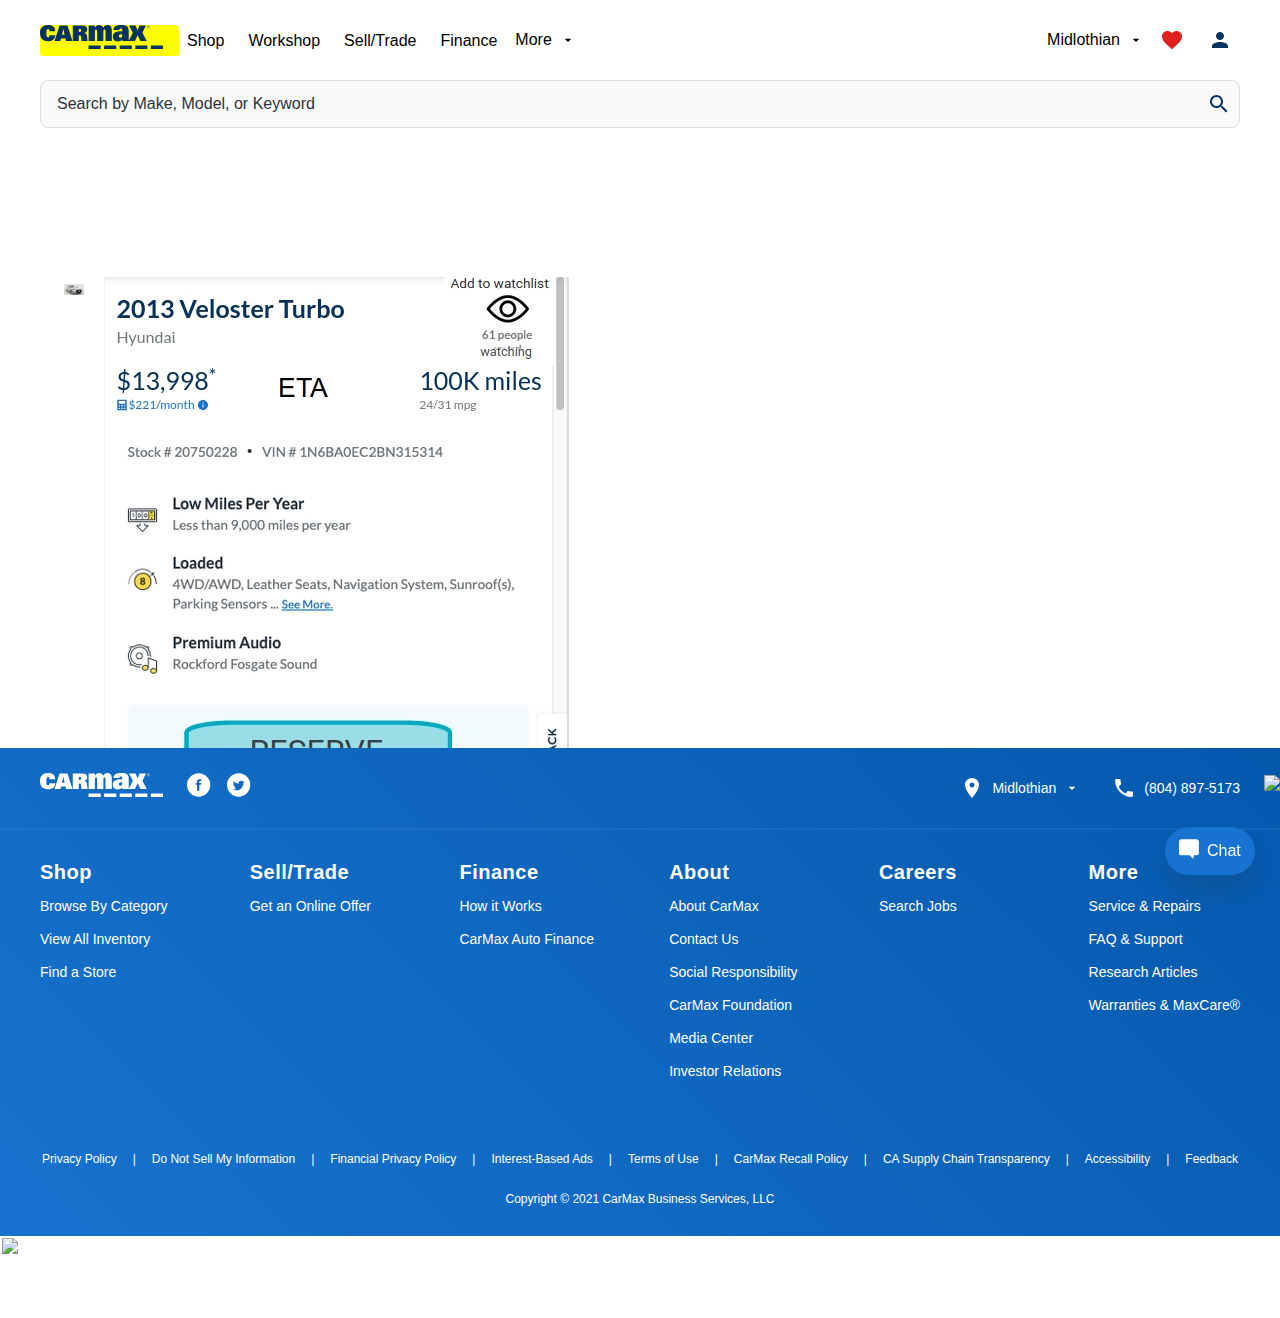
==== html/car.html @ 28912535 "Add car pages and imgs." ====
<!DOCTYPE html>
<html lang="en">

<head class="at-element-marker">
  <meta charset="utf-8">
  <meta name="viewport" content="width=device-width, initial-scale=1.0">
  <meta http-equiv="X-UA-Compatible" content="IE=edge">
  <meta name="google-play-app" content="app-id=com.carmax.carmax">
  <meta name="apple-itunes-app" content="app-id=571044395 app-argument=/">


  <title>CarMax - Workshop</title>
  <meta name="description"
    content="Search new and used cars, research vehicle models, and compare cars, all online at carmax.com.">
  <meta name="google-site-verification" content="_QGNrQFaQ3q_taHqlV4E8SDRvfhsq-tB8ofn56lBS_A">
  <link rel="canonical" href="https://www.carmax.com">
  <link rel="preload" href="/home/images/home/hero/lycg-mobile.jpg" as="image" media="(max-width: 474px)">
  <link rel="preload" href="/home/images/home/hero/lycg-tablet.jpg" as="image"
    media="(min-width: 474.1px) and (max-width: 1104px)">
  <link rel="preload" href="/home/images/home/hero/lycg-xl.jpg" as="image" media="(min-width: 1104.1px)">
  <link rel="preload" href="/home/images/home/rtb/rtb-2-mobile.jpg" as="image" media="(max-width: 495px)">
  <link rel="preload" href="/home/images/home/rtb/rtb-2-tablet.jpg" as="image"
    media="(min-width: 495.1px) and (max-width: 900px)">
  <link rel="preload" href="/home/images/home/rtb/rtb-2-desktop.jpg" as="image" media="(min-width: 900.1px)">
  <link rel="preload" href="style/main.css" as="style">
  <link rel="preload" as="style" href="/home/dist/common.bb1e30f4d6ce44e55ad2.css">
  <link rel="preload" as="style" href="/home/dist/home.8b2b335fd57dfdce84d2.css">
  <link rel="preload" href="/shared/header-footer/full/js/main.js" as="script">
  <link rel="preload" as="script" href="/home/dist/common.e50920a773b2d83b164c.bundle.js">
  <link rel="preload" as="script" href="/home/dist/home.133ce5a9adf8138e5bb9.bundle.js">
  <link rel="preload" as="script" href="/home/dist/vendor.aee123c541f1c5062df4.bundle.js">

  <link rel="icon" type="image/x-icon" href="/home/images/favicon.ico">
  <link href="https://www.carmax.com/shared/fonts/lato-v16-latin-regular.woff2" type="font/woff2" rel="preload"
    as="font" crossorigin="">
  <link href="https://www.carmax.com/shared/fonts/CarMaxSharpSansDisp-Bold.woff2" type="font/woff2" rel="preload"
    as="font" crossorigin="">
  <link href="https://www.carmax.com/shared/fonts/lato-v16-latin-700.woff2" type="font/woff2" rel="preload" as="font"
    crossorigin="">
  <link rel="apple-touch-icon" href="/home/images/carmax-mobile-bookmark-icon-180x180.png">
  <link rel="stylesheet" href="../style/common.bb1e30f4d6ce44e55ad2.css">

  <link rel="stylesheet" href="../style/home.8b2b335fd57dfdce84d2.css">
  <link rel="stylesheet" href="../styles/searchApp.9bafeda80911a5c0542e.css">



  <script type="text/javascript" async="" src="https://www.googleadservices.com/pagead/conversion_async.js"></script>
  <script type="text/javascript" async="" src="https://www.googleadservices.com/pagead/conversion_async.js"></script>
  <script type="text/javascript" async="" src="https://www.googleadservices.com/pagead/conversion_async.js"></script>
  <script type="text/javascript" async="" src="https://www.googleadservices.com/pagead/conversion_async.js"></script>
  <script type="text/javascript" async="" src="https://www.googleadservices.com/pagead/conversion_async.js"></script>
  <script type="text/javascript" async="" src="https://www.googleadservices.com/pagead/conversion_async.js"></script>
  <script type="text/javascript" async=""
    src="https://www.googletagmanager.com/gtag/js?id=AW-10777432239&amp;l=dataLayer&amp;cx=c"></script>
  <script type="text/javascript" async=""
    src="https://www.googletagmanager.com/gtag/js?id=AW-586870437&amp;l=dataLayer&amp;cx=c"></script>
  <script type="text/javascript" async=""
    src="https://www.googletagmanager.com/gtag/js?id=AW-708462047&amp;l=dataLayer&amp;cx=c"></script>
  <script type="text/javascript" async=""
    src="https://www.googletagmanager.com/gtag/js?id=AW-1060501044&amp;l=dataLayer&amp;cx=c"></script>
  <script type="text/javascript" async=""
    src="https://www.googletagmanager.com/gtag/js?id=AW-768545124&amp;l=dataLayer&amp;cx=c"></script>
  <script type="text/javascript" async=""
    src="https://www.googletagmanager.com/gtag/js?id=AW-769504883&amp;l=dataLayer&amp;cx=c"></script>
  <script type="text/javascript" async=""
    src="https://www.googletagmanager.com/gtag/js?id=DC-8789640&amp;l=dataLayer&amp;cx=c"></script>
  <script src="//bat.bing.com/bat.js" async=""></script>
  <script src="//bat.bing.com/bat.js" async=""></script>
  <script src="https://connect.facebook.net/signals/config/176869726424290?v=2.9.46&amp;r=stable" async=""></script>
  <script async="" src="https://connect.facebook.net/en_US/fbevents.js"></script>
  <script type="text/javascript" async="" src="https://www.google-analytics.com/plugins/ua/ec.js"></script>
  <script async="" src="//www.google-analytics.com/analytics.js"></script>
  <script
    type="text/javascript">; (function (window) { window.MPULSE ? window.MPULSE.ABTest = "home-microsite" : window.MPULSE = { ABTest: "home-microsite" }; })(window);</script>


  <script>(window.BOOMR_mq = window.BOOMR_mq || []).push(["addVar", { "rua.upush": "true", "rua.cpush": "false", "rua.upre": "true", "rua.cpre": "false", "rua.uprl": "false", "rua.cprl": "false", "rua.cprf": "false", "rua.trans": "SJ-4e7bc0e3-b785-4135-a158-f3f10fc017be", "rua.cook": "true", "rua.ims": "false", "rua.ufprl": "false", "rua.cfprl": "true", "rua.isuxp": "false", "rua.texp": "norulematch" }]);</script>
  <script>!function (e) { var n = "https://s.go-mpulse.net/boomerang/"; if ("False" == "True") e.BOOMR_config = e.BOOMR_config || {}, e.BOOMR_config.PageParams = e.BOOMR_config.PageParams || {}, e.BOOMR_config.PageParams.pci = !0, n = "https://s2.go-mpulse.net/boomerang/"; if (window.BOOMR_API_key = "G44P5-SQM6J-DDMWR-2C333-A6FEA", function () { function e() { if (!o) { var e = document.createElement("script"); e.id = "boomr-scr-as", e.src = window.BOOMR.url, e.async = !0, i.parentNode.appendChild(e), o = !0 } } function t(e) { o = !0; var n, t, a, r, d = document, O = window; if (window.BOOMR.snippetMethod = e ? "if" : "i", t = function (e, n) { var t = d.createElement("script"); t.id = n || "boomr-if-as", t.src = window.BOOMR.url, BOOMR_lstart = (new Date).getTime(), e = e || d.body, e.appendChild(t) }, !window.addEventListener && window.attachEvent && navigator.userAgent.match(/MSIE [67]\./)) return window.BOOMR.snippetMethod = "s", void t(i.parentNode, "boomr-async"); a = document.createElement("IFRAME"), a.src = "about:blank", a.title = "", a.role = "presentation", a.loading = "eager", r = (a.frameElement || a).style, r.width = 0, r.height = 0, r.border = 0, r.display = "none", i.parentNode.appendChild(a); try { O = a.contentWindow, d = O.document.open() } catch (_) { n = document.domain, a.src = "javascript:var d=document.open();d.domain='" + n + "';void(0);", O = a.contentWindow, d = O.document.open() } if (n) d._boomrl = function () { this.domain = n, t() }, d.write("<bo" + "dy onload='document._boomrl();'>"); else if (O._boomrl = function () { t() }, O.addEventListener) O.addEventListener("load", O._boomrl, !1); else if (O.attachEvent) O.attachEvent("onload", O._boomrl); d.close() } function a(e) { window.BOOMR_onload = e && e.timeStamp || (new Date).getTime() } if (!window.BOOMR || !window.BOOMR.version && !window.BOOMR.snippetExecuted) { window.BOOMR = window.BOOMR || {}, window.BOOMR.snippetStart = (new Date).getTime(), window.BOOMR.snippetExecuted = !0, window.BOOMR.snippetVersion = 12, window.BOOMR.url = n + "G44P5-SQM6J-DDMWR-2C333-A6FEA"; var i = document.currentScript || document.getElementsByTagName("script")[0], o = !1, r = document.createElement("link"); if (r.relList && "function" == typeof r.relList.supports && r.relList.supports("preload") && "as" in r) window.BOOMR.snippetMethod = "p", r.href = window.BOOMR.url, r.rel = "preload", r.as = "script", r.addEventListener("load", e), r.addEventListener("error", function () { t(!0) }), setTimeout(function () { if (!o) t(!0) }, 3e3), BOOMR_lstart = (new Date).getTime(), i.parentNode.appendChild(r); else t(!1); if (window.addEventListener) window.addEventListener("load", a, !1); else if (window.attachEvent) window.attachEvent("onload", a) } }(), "".length > 0) if (e && "performance" in e && e.performance && "function" == typeof e.performance.setResourceTimingBufferSize) e.performance.setResourceTimingBufferSize(); !function () { if (BOOMR = e.BOOMR || {}, BOOMR.plugins = BOOMR.plugins || {}, !BOOMR.plugins.AK) { var n = "true" == "true" ? 1 : 0, t = "cookiepresent", a = "mj2vhxix3san4ykpptpa-f-30a16018d-clientnsv4-s.akamaihd.net", i = "false" == "true" ? 2 : 1, o = { "ak.v": "32", "ak.cp": "742266", "ak.ai": parseInt("245985", 10), "ak.ol": "0", "ak.cr": 11, "ak.ipv": 4, "ak.proto": "h2", "ak.rid": "3b87760d", "ak.r": 41280, "ak.a2": n, "ak.m": "dsca", "ak.n": "essl", "ak.bpcip": "98.117.83.0", "ak.cport": 41192, "ak.gh": "23.218.223.23", "ak.quicv": "", "ak.tlsv": "tls1.3", "ak.0rtt": "", "ak.csrc": "-", "ak.acc": "", "ak.t": "1632599262", "ak.ak": "hOBiQwZUYzCg5VSAfCLimQ==mshMs/KpR38vLphwWCq7gmnqTNpqh5PK2hslvZIVsr3YqdnZV1fk4TOdZyfqLYXSAg+6ACZyzm1OUyzd4G16JOGRh3he0PxPfO15+G5wcegAciK67kY35Qew4lOZifR0ZSA+frgIlB4le/715DyOhE9NOlEZ8n1f/9jNdgmKXjaHB+lhm3HlBmI/ixf5hG6sG+/Peqf0hMD8xDerDnl+7rwX8fequoA6ZIFfrfxTGS0LLapmjzz+BdV+3ZFCajjUJiFHSP7xwlgm5I3mspvbgH1bpxoZSmYaVDA5x6lQqfKn4lln8Ekg3KlThLPBlq/8ufrornj0nnqHmpfBp3+foPD3xNNiVoLqELV2i/Tf7bJbvPiGS3aKZQxVfd6DGXLx2mouLhQse/R81Mtuv8wvzRjv0Rz6iib+DAsvCoqMSlU=", "ak.pv": "355", "ak.dpoabenc": "", "ak.tf": i }; if ("" !== t) o["ak.ruds"] = t; var r = { i: !1, av: function (n) { var t = "http.initiator"; if (n && (!n[t] || "spa_hard" === n[t])) o["ak.feo"] = void 0 !== e.aFeoApplied ? 1 : 0, BOOMR.addVar(o) }, rv: function () { var e = ["ak.bpcip", "ak.cport", "ak.cr", "ak.csrc", "ak.gh", "ak.ipv", "ak.m", "ak.n", "ak.ol", "ak.proto", "ak.quicv", "ak.tlsv", "ak.0rtt", "ak.r", "ak.acc", "ak.t", "ak.tf"]; BOOMR.removeVar(e) } }; BOOMR.plugins.AK = { akVars: o, akDNSPreFetchDomain: a, init: function () { if (!r.i) { var e = BOOMR.subscribe; e("before_beacon", r.av, null, null), e("onbeacon", r.rv, null, null), r.i = !0 } return this }, is_complete: function () { return !0 } } } }() }(window);</script>
  <link href="https://s.go-mpulse.net/boomerang/G44P5-SQM6J-DDMWR-2C333-A6FEA" rel="preload" as="script">
  <script id="boomr-scr-as" src="https://s.go-mpulse.net/boomerang/G44P5-SQM6J-DDMWR-2C333-A6FEA" async=""></script>
  <style type="text/css">
    .kmx-pagination {
      align-items: center;
      display: flex;
      justify-content: center;
    }

    .kmx-pagination__label {
      color: #616161;
      font-family: Roboto, Verdana, Arial, sans-serif;
      line-height: 1.1875;
      margin-right: 0.25rem;
    }

    .kmx-pagination__list,
    .kmx-pagination__nav {
      align-items: center;
      display: flex;
      justify-content: center;
    }

    .kmx-pagination__list {
      list-style: none;
      margin: 0;
      padding: 0;
    }

    .kmx-pagination__list-item {
      align-items: center;
      display: flex;
      justify-content: center;
      color: #036;
      font-family: Montserrat, Trebuchet MS, Helvetica, sans-serif;
      font-weight: 600;
      height: 3rem;
      line-height: 1.1875;
      margin-bottom: 0;
      cursor: pointer;
    }

    .kmx-pagination__list-item:first-of-type .current {
      margin-left: 0;
    }

    .kmx-pagination__list-item-ellipsis,
    .kmx-pagination__list-item-link {
      color: #036;
      margin-left: 0.5rem;
      margin-right: 0.5rem;
    }

    .kmx-pagination__list-item-link {
      align-items: center;
      display: flex;
      justify-content: center;
      height: 2rem;
      text-decoration: none;
    }

    .kmx-pagination__list-item-link.smaller-text {
      font-size: 13px;
    }

    .kmx-pagination__list-item-link.current {
      background-color: #036;
      border-radius: 1rem;
      color: #fff;
      width: 2rem;
    }

    .kmx-pagination__arrow-left .svg-icon-wrapper,
    .kmx-pagination__arrow-right .svg-icon-wrapper {
      align-items: center;
      display: flex;
      justify-content: center;
      width: 100%;
      height: 100%;
    }

    .kmx-pagination__arrow-left .kmx-stepper .kmx-stepper-buttons__mobile .svg-icon-completed,
    .kmx-pagination__arrow-left .kmx-stepper .kmx-stepper-buttons__mobile .svg-icon-incomplete,
    .kmx-pagination__arrow-left .svg-icon,
    .kmx-pagination__arrow-right .kmx-stepper .kmx-stepper-buttons__mobile .svg-icon-completed,
    .kmx-pagination__arrow-right .kmx-stepper .kmx-stepper-buttons__mobile .svg-icon-incomplete,
    .kmx-pagination__arrow-right .svg-icon,
    .kmx-stepper .kmx-stepper-buttons__mobile .kmx-pagination__arrow-left .svg-icon-completed,
    .kmx-stepper .kmx-stepper-buttons__mobile .kmx-pagination__arrow-left .svg-icon-incomplete,
    .kmx-stepper .kmx-stepper-buttons__mobile .kmx-pagination__arrow-right .svg-icon-completed,
    .kmx-stepper .kmx-stepper-buttons__mobile .kmx-pagination__arrow-right .svg-icon-incomplete {
      display: flex;
      min-height: 1em;
      min-width: 1em;
      position: static;
    }

    .kmx-pagination__arrow-left .kmx-stepper .kmx-stepper-buttons__mobile .svg-icon-completed svg,
    .kmx-pagination__arrow-left .kmx-stepper .kmx-stepper-buttons__mobile .svg-icon-incomplete svg,
    .kmx-pagination__arrow-left .svg-icon svg,
    .kmx-pagination__arrow-right .kmx-stepper .kmx-stepper-buttons__mobile .svg-icon-completed svg,
    .kmx-pagination__arrow-right .kmx-stepper .kmx-stepper-buttons__mobile .svg-icon-incomplete svg,
    .kmx-pagination__arrow-right .svg-icon svg,
    .kmx-stepper .kmx-stepper-buttons__mobile .kmx-pagination__arrow-left .svg-icon-completed svg,
    .kmx-stepper .kmx-stepper-buttons__mobile .kmx-pagination__arrow-left .svg-icon-incomplete svg,
    .kmx-stepper .kmx-stepper-buttons__mobile .kmx-pagination__arrow-right .svg-icon-completed svg,
    .kmx-stepper .kmx-stepper-buttons__mobile .kmx-pagination__arrow-right .svg-icon-incomplete svg {
      fill: currentColor;
      height: 100%;
      max-width: 100%;
    }

    .kmx-pagination__arrow-left .kmx-stepper .kmx-stepper-buttons__mobile .svg-icon-completed,
    .kmx-pagination__arrow-left .kmx-stepper .kmx-stepper-buttons__mobile .svg-icon-incomplete,
    .kmx-pagination__arrow-left .svg-icon,
    .kmx-pagination__arrow-right .kmx-stepper .kmx-stepper-buttons__mobile .svg-icon-completed,
    .kmx-pagination__arrow-right .kmx-stepper .kmx-stepper-buttons__mobile .svg-icon-incomplete,
    .kmx-pagination__arrow-right .svg-icon,
    .kmx-stepper .kmx-stepper-buttons__mobile .kmx-pagination__arrow-left .svg-icon-completed,
    .kmx-stepper .kmx-stepper-buttons__mobile .kmx-pagination__arrow-left .svg-icon-incomplete,
    .kmx-stepper .kmx-stepper-buttons__mobile .kmx-pagination__arrow-right .svg-icon-completed,
    .kmx-stepper .kmx-stepper-buttons__mobile .kmx-pagination__arrow-right .svg-icon-incomplete {
      color: #036;
      height: 2rem;
    }

    .kmx-pagination__arrow-left {
      margin-right: 0.5rem;
    }

    .kmx-pagination__arrow-left .kmx-pagination__arrow-link {
      justify-content: flex-end;
    }

    .kmx-pagination__arrow-right {
      margin-left: 0.5rem;
    }

    .kmx-pagination__arrow-right .kmx-pagination__arrow-link {
      justify-content: flex-start;
    }

    .kmx-pagination__arrow-link {
      align-items: center;
      display: flex;
      height: 3rem;
      width: 2rem;
    }

    @media (min-width: 37.5625em) {
      .kmx-pagination__label {
        margin-right: 0.5rem;
      }

      .kmx-pagination__list-item:not(.kmx-pagination__list-item-ellipsis) {
        width: 3rem;
      }

      .kmx-pagination__list-item-ellipsis,
      .kmx-pagination__list-item-link {
        margin-left: 0;
        margin-right: 0;
      }

      .kmx-pagination__list-item-link {
        width: 2rem;
      }

      .kmx-pagination__list-item-link:focus,
      .kmx-pagination__list-item-link:hover:not(.current) {
        background-color: rgba(0, 51, 102, 0.1);
        border-radius: 1.5rem;
        height: 3rem;
        transition: background-color 20ms linear;
        width: 3rem;
      }

      .kmx-pagination__list-item-link.current:focus {
        color: #036;
      }

      .kmx-pagination__arrow-left,
      .kmx-pagination__arrow-right {
        height: 3rem;
        width: 3rem;
      }

      .kmx-pagination__arrow-left .svg-icon-wrapper,
      .kmx-pagination__arrow-right .svg-icon-wrapper {
        height: 2rem;
        width: 2rem;
      }

      .kmx-pagination__arrow-left {
        margin-right: 0;
      }

      .kmx-pagination__arrow-left .svg-icon-wrapper {
        justify-content: flex-end;
      }

      .kmx-pagination__arrow-right {
        margin-left: 0;
      }

      .kmx-pagination__arrow-right .svg-icon-wrapper {
        justify-content: flex-start;
      }

      .kmx-pagination__arrow-link {
        width: 3rem;
      }

      a.kmx-pagination__arrow-link {
        cursor: pointer;
      }

      .kmx-pagination__arrow-link:focus .svg-icon-wrapper,
      .kmx-pagination__arrow-link:hover .svg-icon-wrapper {
        background-color: rgba(0, 51, 102, 0.1);
        border-radius: 1rem;
        transition: background-color 20ms linear;
      }
    }
  </style>
  <style type="text/css">
    /*! nouislider - 11.1.0 - 2018-04-02 11:18:13 */
    /* Functional styling;
* These styles are required for noUiSlider to function.
* You don't need to change these rules to apply your design.
*/
    .noUi-target,
    .noUi-target * {
      -webkit-touch-callout: none;
      -webkit-tap-highlight-color: rgba(0, 0, 0, 0);
      -webkit-user-select: none;
      -ms-touch-action: none;
      touch-action: none;
      -ms-user-select: none;
      -moz-user-select: none;
      user-select: none;
      -moz-box-sizing: border-box;
      box-sizing: border-box;
    }

    .noUi-target {
      position: relative;
      direction: ltr;
    }

    .noUi-base,
    .noUi-connects {
      width: 100%;
      height: 100%;
      position: relative;
      z-index: 1;
    }

    /* Wrapper for all connect elements.
*/
    .noUi-connects {
      overflow: hidden;
      z-index: 0;
    }

    .noUi-connect,
    .noUi-origin {
      will-change: transform;
      position: absolute;
      z-index: 1;
      top: 0;
      left: 0;
      height: 100%;
      width: 100%;
      -ms-transform-origin: 0 0;
      -webkit-transform-origin: 0 0;
      transform-origin: 0 0;
    }

    /* Offset direction
*/
    html:not([dir="rtl"]) .noUi-horizontal .noUi-origin {
      left: auto;
      right: 0;
    }

    /* Give origins 0 height/width so they don't interfere with clicking the
* connect elements.
*/
    .noUi-vertical .noUi-origin {
      width: 0;
    }

    .noUi-horizontal .noUi-origin {
      height: 0;
    }

    .noUi-handle {
      position: absolute;
    }

    .noUi-state-tap .noUi-connect,
    .noUi-state-tap .noUi-origin {
      -webkit-transition: transform 0.3s;
      transition: transform 0.3s;
    }

    .noUi-state-drag * {
      cursor: inherit !important;
    }

    /* Slider size and handle placement;
*/
    .noUi-horizontal {
      height: 18px;
    }

    .noUi-horizontal .noUi-handle {
      width: 34px;
      height: 28px;
      left: -17px;
      top: -6px;
    }

    .noUi-vertical {
      width: 18px;
    }

    .noUi-vertical .noUi-handle {
      width: 28px;
      height: 34px;
      left: -6px;
      top: -17px;
    }

    html:not([dir="rtl"]) .noUi-horizontal .noUi-handle {
      right: -17px;
      left: auto;
    }

    /* Styling;
* Giving the connect element a border radius causes issues with using transform: scale
*/
    .noUi-target {
      background: #FAFAFA;
      border-radius: 4px;
      border: 1px solid #D3D3D3;
      box-shadow: inset 0 1px 1px #F0F0F0, 0 3px 6px -5px #BBB;
    }

    .noUi-connects {
      border-radius: 3px;
    }

    .noUi-connect {
      background: #3FB8AF;
    }

    /* Handles and cursors;
*/
    .noUi-draggable {
      cursor: ew-resize;
    }

    .noUi-vertical .noUi-draggable {
      cursor: ns-resize;
    }

    .noUi-handle {
      border: 1px solid #D9D9D9;
      border-radius: 3px;
      background: #FFF;
      cursor: default;
      box-shadow: inset 0 0 1px #FFF, inset 0 1px 7px #EBEBEB, 0 3px 6px -3px #BBB;
    }

    .noUi-active {
      box-shadow: inset 0 0 1px #FFF, inset 0 1px 7px #DDD, 0 3px 6px -3px #BBB;
    }

    /* Handle stripes;
*/
    .noUi-handle:before,
    .noUi-handle:after {
      content: "";
      display: block;
      position: absolute;
      height: 14px;
      width: 1px;
      background: #E8E7E6;
      left: 14px;
      top: 6px;
    }

    .noUi-handle:after {
      left: 17px;
    }

    .noUi-vertical .noUi-handle:before,
    .noUi-vertical .noUi-handle:after {
      width: 14px;
      height: 1px;
      left: 6px;
      top: 14px;
    }

    .noUi-vertical .noUi-handle:after {
      top: 17px;
    }

    /* Disabled state;
*/
    [disabled] .noUi-connect {
      background: #B8B8B8;
    }

    [disabled].noUi-target,
    [disabled].noUi-handle,
    [disabled] .noUi-handle {
      cursor: not-allowed;
    }

    /* Base;
*
*/
    .noUi-pips,
    .noUi-pips * {
      -moz-box-sizing: border-box;
      box-sizing: border-box;
    }

    .noUi-pips {
      position: absolute;
      color: #999;
    }

    /* Values;
*
*/
    .noUi-value {
      position: absolute;
      white-space: nowrap;
      text-align: center;
    }

    .noUi-value-sub {
      color: #ccc;
      font-size: 10px;
    }

    /* Markings;
*
*/
    .noUi-marker {
      position: absolute;
      background: #CCC;
    }

    .noUi-marker-sub {
      background: #AAA;
    }

    .noUi-marker-large {
      background: #AAA;
    }

    /* Horizontal layout;
*
*/
    .noUi-pips-horizontal {
      padding: 10px 0;
      height: 80px;
      top: 100%;
      left: 0;
      width: 100%;
    }

    .noUi-value-horizontal {
      -webkit-transform: translate(-50%, 50%);
      transform: translate(-50%, 50%);
    }

    .noUi-rtl .noUi-value-horizontal {
      -webkit-transform: translate(50%, 50%);
      transform: translate(50%, 50%);
    }

    .noUi-marker-horizontal.noUi-marker {
      margin-left: -1px;
      width: 2px;
      height: 5px;
    }

    .noUi-marker-horizontal.noUi-marker-sub {
      height: 10px;
    }

    .noUi-marker-horizontal.noUi-marker-large {
      height: 15px;
    }

    /* Vertical layout;
*
*/
    .noUi-pips-vertical {
      padding: 0 10px;
      height: 100%;
      top: 0;
      left: 100%;
    }

    .noUi-value-vertical {
      -webkit-transform: translate(0, -50%);
      transform: translate(0, -50%, 0);
      padding-left: 25px;
    }

    .noUi-rtl .noUi-value-vertical {
      -webkit-transform: translate(0, 50%);
      transform: translate(0, 50%);
    }

    .noUi-marker-vertical.noUi-marker {
      width: 5px;
      height: 2px;
      margin-top: -1px;
    }

    .noUi-marker-vertical.noUi-marker-sub {
      width: 10px;
    }

    .noUi-marker-vertical.noUi-marker-large {
      width: 15px;
    }

    .noUi-tooltip {
      display: block;
      position: absolute;
      border: 1px solid #D9D9D9;
      border-radius: 3px;
      background: #fff;
      color: #000;
      padding: 5px;
      text-align: center;
      white-space: nowrap;
    }

    .noUi-horizontal .noUi-tooltip {
      -webkit-transform: translate(-50%, 0);
      transform: translate(-50%, 0);
      left: 50%;
      bottom: 120%;
    }

    .noUi-vertical .noUi-tooltip {
      -webkit-transform: translate(0, -50%);
      transform: translate(0, -50%);
      top: 50%;
      right: 120%;
    }
  </style>
  <style type="text/css">
    /* KMX theme Slider
*
*/
    .kmx-slider {
      margin: 16px 0;
    }

    .kmx-slider .noUi-horizontal.noUi-ltr {
      height: 2px;
    }

    .kmx-slider .noUi-horizontal.noUi-ltr.noUi-target {
      background-color: #9ccef7;
      border: none;
      border-radius: 0;
      box-shadow: none;
    }

    .kmx-slider .noUi-horizontal.noUi-ltr .noUi-connects {
      border-radius: 0;
    }

    .kmx-slider .noUi-horizontal.noUi-ltr .noUi-connect {
      background-color: #1773cf;
    }

    .kmx-slider .noUi-horizontal.noUi-ltr .noUi-handle {
      background-color: #1773cf;
      border: none;
      border-radius: 100%;
      box-shadow: 0 2px 2px rgba(42, 52, 61, 0.16);
      height: 12px;
      outline: 0;
      right: -6px;
      top: -5px;
      width: 12px;
    }

    .kmx-slider .noUi-horizontal.noUi-ltr .noUi-handle:after,
    .kmx-slider .noUi-horizontal.noUi-ltr .noUi-handle:before {
      display: none;
    }

    .kmx-slider .noUi-horizontal.noUi-ltr .noUi-handle:hover:after {
      background-color: rgba(23, 115, 207, 0.08);
      border-radius: 100%;
      display: block;
      height: 32px;
      left: -10px;
      top: -10px;
      width: 32px;
      z-index: -1;
    }

    .kmx-slider .noUi-horizontal.noUi-ltr .noUi-handle.noUi-handle-upper:active,
    .kmx-slider .noUi-horizontal.noUi-ltr .noUi-handle.noUi-handle-upper:focus,
    .kmx-slider .noUi-horizontal.noUi-ltr .noUi-handle.noUi-handle-lower:active,
    .kmx-slider .noUi-horizontal.noUi-ltr .noUi-handle.noUi-handle-lower:focus {
      background-color: rgba(23, 115, 207, 0.24);
      box-shadow: none;
      height: 32px;
      right: -16px;
      top: -15px;
      width: 32px;
    }

    .kmx-slider .noUi-horizontal.noUi-ltr .noUi-handle.noUi-handle-upper:active:after,
    .kmx-slider .noUi-horizontal.noUi-ltr .noUi-handle.noUi-handle-upper:focus:after,
    .kmx-slider .noUi-horizontal.noUi-ltr .noUi-handle.noUi-handle-lower:active:after,
    .kmx-slider .noUi-horizontal.noUi-ltr .noUi-handle.noUi-handle-lower:focus:after {
      background-color: #1773cf;
      border-radius: 100%;
      box-shadow: 0 2px 2px rgba(42, 52, 61, 0.16);
      content: ' ';
      display: block;
      height: 18px;
      left: 7px;
      position: relative;
      top: 7px;
      width: 18px;
    }

    .kmx-slider .noUi-horizontal.noUi-ltr .noUi-active {
      box-shadow: none;
    }

    .kmx-slider .noUi-horizontal.noUi-ltr[disabled].noUi-target {
      background-color: #dedfe0;
    }

    .kmx-slider .noUi-horizontal.noUi-ltr[disabled] .noUi-connect {
      background-color: #abafb3;
    }

    .kmx-slider .noUi-horizontal.noUi-ltr[disabled] .noUi-handle {
      background-color: #abafb3;
    }

    .kmx-slider .noUi-horizontal.noUi-ltr[disabled] .noUi-handle:hover:after {
      display: none;
    }

    .kmx-slider .noUi-horizontal.noUi-ltr[disabled] .noUi-handle.noUi-handle-upper:active,
    .kmx-slider .noUi-horizontal.noUi-ltr[disabled] .noUi-handle.noUi-handle-upper:focus,
    .kmx-slider .noUi-horizontal.noUi-ltr[disabled] .noUi-handle.noUi-handle-lower:active,
    .kmx-slider .noUi-horizontal.noUi-ltr[disabled] .noUi-handle.noUi-handle-lower:focus {
      background-color: #abafb3;
      box-shadow: 0 2px 2px rgba(42, 52, 61, 0.16);
      height: 12px;
      right: -6px;
      top: -5px;
      width: 12px;
    }

    .kmx-slider .noUi-horizontal.noUi-ltr[disabled] .noUi-handle.noUi-handle-upper:active:after,
    .kmx-slider .noUi-horizontal.noUi-ltr[disabled] .noUi-handle.noUi-handle-upper:active:before,
    .kmx-slider .noUi-horizontal.noUi-ltr[disabled] .noUi-handle.noUi-handle-upper:focus:after,
    .kmx-slider .noUi-horizontal.noUi-ltr[disabled] .noUi-handle.noUi-handle-upper:focus:before,
    .kmx-slider .noUi-horizontal.noUi-ltr[disabled] .noUi-handle.noUi-handle-lower:active:after,
    .kmx-slider .noUi-horizontal.noUi-ltr[disabled] .noUi-handle.noUi-handle-lower:active:before,
    .kmx-slider .noUi-horizontal.noUi-ltr[disabled] .noUi-handle.noUi-handle-lower:focus:after,
    .kmx-slider .noUi-horizontal.noUi-ltr[disabled] .noUi-handle.noUi-handle-lower:focus:before {
      display: none;
    }
  </style>
  <style></style>
  <script src="https://www.google-analytics.com/analytics.js" async=""></script>
  <script src="https://assets.adobedtm.com/extensions/EPbde2f7ca14e540399dcc1f8208860b7b/AppMeasurement.min.js"
    async=""></script>
  <script
    src="https://assets.adobedtm.com/extensions/EPbde2f7ca14e540399dcc1f8208860b7b/AppMeasurement_Module_ActivityMap.min.js"
    async=""></script>
  <script
    src="https://assets.adobedtm.com/85b02176ad5a/02d33ece1bb1/c1b50e9d7c36/RCe76cd55593e1462797b696f4c55729b9-source.min.js"
    async=""></script>
  <style type="text/css">
    .chat-snr-test-fab {
      position: fixed;
      bottom: 25px;
      right: 25px;
      z-index: 999;
      min-width: 90px;
      font-family: Lato, Corbel, ‘Lucida Grande’, ‘Lucida Sans Unicode’, ‘DejaVu Sans’, ‘Bitstream Vera Sans’, ‘Liberation Sans’, Verdana, ‘Verdana Ref’, sans-serif;
      font-size: 16px;
      display: -webkit-flex;
      display: flex;
      -webkit-align-items: center;
      align-items: center;
      height: 48px;
      border-radius: 30px;
      background-color: #1773cf;
      box-shadow: 0 16px 20px 0 rgba(42, 52, 61, 0.16);
      color: white;
      border: none;
      cursor: pointer;
      width: -webkit-fit-content;
      width: -moz-fit-content;
      width: fit-content;
      margin-bottom: env(safe-area-inset-bottom);
    }

    .chat-snr-test-fab .chat-button-snr-icon {
      padding: 8px;
      box-sizing: border-box;
      margin-left: 0;
      /* stylelint-disable-next-line selector-max-type */
    }

    .chat-snr-test-fab .chat-button-snr-icon path {
      fill: white;
    }

    .chat-snr-test-fab:focus {
      outline: none;
    }

    .small-hidden {
      padding-right: 8px;
    }

    @media only screen and (max-width: 960px) {
      .small-hidden {
        display: none;
      }
    }

    @media only screen and (max-width: 960px) {
      .chat-snr-test-fab {
        bottom: 10px;
        right: 10px;
        min-width: 48px;
      }

      @supports (-webkit-touch-callout: none) {
        .chat-snr-test-fab {
          /* CSS specific to iOS devices */
          height: 52px;
          width: 52px;
        }

        .chat-snr-test-fab .chat-button-snr-icon {
          /* stylelint-disable-next-line declaration-no-important */
          padding: 0 !important;
          width: 100%;
          display: block;
        }
      }
    }

    .fullscreen-viewer~.chat-snr-test-fab {
      display: none;
    }
  </style>
  <script>
    var isOfferPresentationPage = false;
    var windowObjectReference = null;

    function startChat() {
      var origin = encodeURIComponent(window.location.href);
      if (isOfferPresentationPage) {
        origin += '-offer';
      }
      isOfferPresentationPage = false;
      var url = "https://www.carmax.com/chat?la=true&originurl=" + origin;

      if (window.location.href.indexOf('carmax.com/documents') > -1) {
        url += "&docCenter = true";
      }
      if (windowObjectReference == null || windowObjectReference.closed) {
        windowObjectReference = window.open(url, 'goGoChatbot', 'location=no,height=630,menubar=no,status=no,width=450', true); return false;
      }
      else {
        windowObjectReference.focus();
      }
    }

    var chatDiv = `<button id="chat-test-fab" style="visibility:hidden" class="chat-snr-test-fab badge2" onclick = "startChat()">
<div class="chat-button-snr-icon">
<svg id= "chatOpen" width="20px" height="20px" viewBox="0 0 47 46" version="1.1" xmlns="http://www.w3.org/2000/svg" xmlns:xlink="http://www.w3.org/1999/xlink">
<g id="Page-1" stroke="none" stroke-width="1" fill="none" fill-rule="evenodd">
    <path d="M41.31,-1.45661261e-13 L5.46,-1.45661261e-13 C2.44680786,0.00550356105 0.00550356105,2.44680786 6.71462885e-13,5.46 L6.71462885e-13,32.37 C0.00550356105,35.3831921 2.44680786,37.8244964 5.46,37.83 L24.92,37.83 L32.62,45.52 C32.8046305,45.7084143 33.0562307,45.816243 33.32,45.82 C33.4538089,45.8175019 33.5860137,45.790383 33.71,45.74 C34.0795049,45.5835008 34.319673,45.2212802 34.32,44.82 L34.32,37.82 L41.32,37.82 C44.3253968,37.8090313 46.7590313,35.3753968 46.77,32.37 L46.77,5.44 C46.7535218,2.43462126 44.315419,0.00544920266 41.31,-1.45661261e-13 L41.31,-1.45661261e-13 Z" id="Combined-Shape" fill="#053361" fill-rule="nonzero"></path>
</g>
</svg></div>
<svg id="chatMinimize" xmlns="http://www.w3.org/2000/svg" width="36" height="36" viewBox="0 0 48 48" style="display: none;">
            <defs>
                <style>
                     .minSvg {
                       fill: white;
                     }
                    .minSvgBg {
                        fill: none;
                    }
                </style>
            </defs>
            <path class="svg-icon minSvg" d="M33.17,17.17,24,26.34l-9.17-9.17L12,20,24,32,36,20Z"></path>
            <path class="minSvgBg" d="M0,0H48V48H0Z"></path>
        </svg>
        <span class="small-hidden"> Chat </span>
</button>
`;

    window.addEventListener("offerAvailable", function () {
      // this could stop working if they were to change their div id
      var bodyDiv = document.getElementById('instant-cash-offer');
      bodyDiv.insertAdjacentHTML('beforeend', chatDiv);
      document.querySelector(".chat-snr-test-fab").style.zIndex = 1000;
      isOfferPresentationPage = true;
      showHideChat();
    });
    window.addEventListener("vehicleIneligible", function () {
      document.querySelector(".chat-snr-test-fab").style.zIndex = 999;
      isOfferPresentationPage = false;
    });
    window.addEventListener("icoInit", function () {
      document.querySelector(".chat-snr-test-fab").style.zIndex = 999;
      isOfferPresentationPage = false;
    });
    window.addEventListener("icoReset", function () {
      document.querySelector(".chat-snr-test-fab").style.zIndex = 999;
      isOfferPresentationPage = false;
    });

    function isCECOpen() {

      //return false;
      // Make sure to update config value too for chat hours! 
      var dt = new Date();
      var hours = dt.getUTCHours();
      var minutes = dt.getUTCMinutes();
      if (hours == 0) {
        return minutes < 45;
      }
      else {
        return hours < 1 || hours >= 14;
      }
    }
    function showHideChat() {
      var currentChatButton = document.querySelector('#chat-test-fab');
      if (currentChatButton != null) {
        if (isCECOpen() && !isChatWindowOpen()) {
          currentChatButton.style.visibility = 'visible';
        }
        else {
          currentChatButton.style.visibility = 'hidden';
        }
      }
    }
    setTimeout(function () {
      var bodyDiv = document.getElementsByTagName('body')[0];
      bodyDiv.insertAdjacentHTML('beforeend', chatDiv);
      showHideChat();
    }, 1500);

    setInterval(function () {
      showHideChat();
    }, 1000);

    function isChatWindowOpen() {
      const itemStr = localStorage.getItem("chatOpen");
      if (!itemStr) {
        return false;
      }
      const item = JSON.parse(itemStr);
      const now = new Date();
      if (now.getTime() > item.expiry) {
        localStorage.removeItem("chatOpen");
        return false;
      }
      return true;
    }
  </script>
  <script
    src="https://assets.adobedtm.com/85b02176ad5a/02d33ece1bb1/c1b50e9d7c36/RCf15e02d150104e76b20a198d28f6317e-source.min.js"
    async=""></script>
  <script
    src="https://assets.adobedtm.com/85b02176ad5a/02d33ece1bb1/c1b50e9d7c36/RCb40b43018fd64635ab6f5283a1406f95-source.min.js"
    async=""></script>
  <script
    src="https://assets.adobedtm.com/85b02176ad5a/02d33ece1bb1/c1b50e9d7c36/RCfde118151b1e4118870924db34feab4b-source.min.js"
    async=""></script>
  <script
    src="https://assets.adobedtm.com/85b02176ad5a/02d33ece1bb1/c1b50e9d7c36/RCbb9479742da4412fb483250bf8bfbbe7-source.min.js"
    async=""></script>
  <script
    src="https://assets.adobedtm.com/85b02176ad5a/02d33ece1bb1/c1b50e9d7c36/RC61e74f14de63495f8cfa0e41ff356d28-source.min.js"
    async=""></script>
  <script
    src="https://assets.adobedtm.com/85b02176ad5a/02d33ece1bb1/c1b50e9d7c36/RC22dbee752cb14ec18f67cfe8c478c495-source.min.js"
    async=""></script>
  <script
    src="https://assets.adobedtm.com/85b02176ad5a/02d33ece1bb1/c1b50e9d7c36/RCd0549e12ccc44438ae2aa9bd4cbdcdf2-source.min.js"
    async=""></script>
  <script
    src="https://assets.adobedtm.com/85b02176ad5a/02d33ece1bb1/c1b50e9d7c36/RC36620e1af6df4fee96c205bb37fbb673-source.min.js"
    async=""></script>
  <script
    src="https://assets.adobedtm.com/85b02176ad5a/02d33ece1bb1/c1b50e9d7c36/RC0ed3b98076b2481d9660d73a20af0ba0-source.min.js"
    async=""></script>
  <script
    src="https://assets.adobedtm.com/85b02176ad5a/02d33ece1bb1/c1b50e9d7c36/RC589a5b95c06a41e6ab762151b3e97ceb-source.min.js"
    async=""></script>
  <script
    src="https://assets.adobedtm.com/85b02176ad5a/02d33ece1bb1/c1b50e9d7c36/RC8691a515f373408aa12870493ec463dd-source.min.js"
    async=""></script>
  <script
    src="https://assets.adobedtm.com/85b02176ad5a/02d33ece1bb1/c1b50e9d7c36/RCf370141936d344d599e93d3821b735f5-source.min.js"
    async=""></script>
  <script
    src="https://assets.adobedtm.com/85b02176ad5a/02d33ece1bb1/c1b50e9d7c36/RCd076b2091f774fadad3cf65697acd271-source.min.js"
    async=""></script>
  <script
    src="https://assets.adobedtm.com/85b02176ad5a/02d33ece1bb1/c1b50e9d7c36/RCd49cb070e2434d56bc17bc5e7a0c9334-source.min.js"
    async=""></script>
  <script src="https://bat.bing.com/p/action/4028650.js" type="text/javascript" async=""></script>
  <script src="https://bat.bing.com/p/action/36004432.js" type="text/javascript" async=""></script>
  <meta http-equiv="origin-trial"
    content="A4RpyXPHPXj2Tt0KMMrya+U6IibH8/6yFLknmyK5ZwpgUNYhhwGyllkLZNqKedteT7fKzxsI8p/Pbpbd4tEJOQoAAAB8eyJvcmlnaW4iOiJodHRwczovL2NyaXRlby5uZXQ6NDQzIiwiZmVhdHVyZSI6IkludGVyZXN0Q29ob3J0QVBJIiwiZXhwaXJ5IjoxNjI2MjIwNzk5LCJpc1N1YmRvbWFpbiI6dHJ1ZSwiaXNUaGlyZFBhcnR5Ijp0cnVlfQ==">
  <meta http-equiv="origin-trial"
    content="A7pIQvxLYo3CR+raAuUI8Rfr81qhL4u1c7JIHkL6Clt5Jq0Xi/[base64]">
  <script
    src="https://googleads.g.doubleclick.net/pagead/viewthroughconversion/586870437/?random=1632599263477&amp;cv=9&amp;fst=1632599263477&amp;num=1&amp;bg=ffffff&amp;guid=ON&amp;resp=GooglemKTybQhCsO&amp;u_h=1080&amp;u_w=1920&amp;u_ah=1052&amp;u_aw=1920&amp;u_cd=24&amp;u_his=4&amp;u_tz=-240&amp;u_java=false&amp;u_nplug=5&amp;u_nmime=2&amp;gtm=2oa9m0&amp;sendb=1&amp;ig=1&amp;data=event%3Dgtag.config&amp;frm=0&amp;url=https%3A%2F%2Fwww.carmax.com%2F&amp;ref=https%3A%2F%2Fwww.carmax.com%2F&amp;tiba=CarMax%20-%20Browse%20used%20cars%20and%20new%20cars%20online&amp;hn=www.googleadservices.com&amp;async=1&amp;rfmt=3&amp;fmt=4"></script>
  <script
    src="https://googleads.g.doubleclick.net/pagead/viewthroughconversion/10777432239/?random=1632599263480&amp;cv=9&amp;fst=1632599263480&amp;num=1&amp;bg=ffffff&amp;guid=ON&amp;resp=GooglemKTybQhCsO&amp;eid=376635471&amp;u_h=1080&amp;u_w=1920&amp;u_ah=1052&amp;u_aw=1920&amp;u_cd=24&amp;u_his=4&amp;u_tz=-240&amp;u_java=false&amp;u_nplug=5&amp;u_nmime=2&amp;gtm=2oa9m0&amp;sendb=1&amp;ig=1&amp;data=event%3Dgtag.config&amp;frm=0&amp;url=https%3A%2F%2Fwww.carmax.com%2F&amp;ref=https%3A%2F%2Fwww.carmax.com%2F&amp;tiba=CarMax%20-%20Browse%20used%20cars%20and%20new%20cars%20online&amp;hn=www.googleadservices.com&amp;async=1&amp;rfmt=3&amp;fmt=4"></script>
  <meta http-equiv="origin-trial"
    content="A5OJkPEoICe/luEx3lEfB03JrHAKQQ4T0hNXu0wsfMydHldQnwm3jaJ0E5KeQgFnhJJ64/[base64]">
  <script
    src="https://www.googleadservices.com/pagead/conversion/769504883/?random=1632599263484&amp;cv=9&amp;fst=1632599263484&amp;num=1&amp;label=rPFrCILc_JwBEPPs9u4C&amp;bg=ffffff&amp;guid=ON&amp;resp=GooglemKTybQhCsO&amp;u_h=1080&amp;u_w=1920&amp;u_ah=1052&amp;u_aw=1920&amp;u_cd=24&amp;u_his=4&amp;u_tz=-240&amp;u_java=false&amp;u_nplug=5&amp;u_nmime=2&amp;gtm=2oa9m0&amp;sendb=1&amp;ig=1&amp;data=event%3Dconversion&amp;frm=0&amp;url=https%3A%2F%2Fwww.carmax.com%2F&amp;ref=https%3A%2F%2Fwww.carmax.com%2F&amp;tiba=CarMax%20-%20Browse%20used%20cars%20and%20new%20cars%20online&amp;auid=1894578845.1632582396&amp;capi=1&amp;hn=www.googleadservices.com&amp;async=1&amp;rfmt=3&amp;fmt=4"></script>
  <script
    src="https://googleads.g.doubleclick.net/pagead/viewthroughconversion/769504883/?random=1632599263492&amp;cv=9&amp;fst=1632599263492&amp;num=1&amp;bg=ffffff&amp;guid=ON&amp;resp=GooglemKTybQhCsO&amp;eid=376635470&amp;u_h=1080&amp;u_w=1920&amp;u_ah=1052&amp;u_aw=1920&amp;u_cd=24&amp;u_his=4&amp;u_tz=-240&amp;u_java=false&amp;u_nplug=5&amp;u_nmime=2&amp;gtm=2oa9m0&amp;sendb=1&amp;ig=1&amp;data=event%3Dgtag.config&amp;frm=0&amp;url=https%3A%2F%2Fwww.carmax.com%2F&amp;ref=https%3A%2F%2Fwww.carmax.com%2F&amp;tiba=CarMax%20-%20Browse%20used%20cars%20and%20new%20cars%20online&amp;hn=www.googleadservices.com&amp;async=1&amp;rfmt=3&amp;fmt=4"></script>
  <meta http-equiv="origin-trial"
    content="A5OJkPEoICe/luEx3lEfB03JrHAKQQ4T0hNXu0wsfMydHldQnwm3jaJ0E5KeQgFnhJJ64/[base64]">
  <script
    src="https://www.googleadservices.com/pagead/conversion/768545124/?random=1632599263494&amp;cv=9&amp;fst=1632599263494&amp;num=1&amp;label=bpQUCP6D8ZgBEOSivO4C&amp;bg=ffffff&amp;guid=ON&amp;resp=GooglemKTybQhCsO&amp;u_h=1080&amp;u_w=1920&amp;u_ah=1052&amp;u_aw=1920&amp;u_cd=24&amp;u_his=4&amp;u_tz=-240&amp;u_java=false&amp;u_nplug=5&amp;u_nmime=2&amp;gtm=2oa9m0&amp;sendb=1&amp;ig=1&amp;data=event%3Dconversion&amp;frm=0&amp;url=https%3A%2F%2Fwww.carmax.com%2F&amp;ref=https%3A%2F%2Fwww.carmax.com%2F&amp;tiba=CarMax%20-%20Browse%20used%20cars%20and%20new%20cars%20online&amp;auid=1894578845.1632582396&amp;capi=1&amp;hn=www.googleadservices.com&amp;async=1&amp;rfmt=3&amp;fmt=4"></script>
  <script
    src="https://googleads.g.doubleclick.net/pagead/viewthroughconversion/768545124/?random=1632599263510&amp;cv=9&amp;fst=1632599263510&amp;num=1&amp;bg=ffffff&amp;guid=ON&amp;resp=GooglemKTybQhCsO&amp;eid=376635471&amp;u_h=1080&amp;u_w=1920&amp;u_ah=1052&amp;u_aw=1920&amp;u_cd=24&amp;u_his=4&amp;u_tz=-240&amp;u_java=false&amp;u_nplug=5&amp;u_nmime=2&amp;gtm=2oa9m0&amp;sendb=1&amp;ig=1&amp;data=event%3Dgtag.config&amp;frm=0&amp;url=https%3A%2F%2Fwww.carmax.com%2F&amp;ref=https%3A%2F%2Fwww.carmax.com%2F&amp;tiba=CarMax%20-%20Browse%20used%20cars%20and%20new%20cars%20online&amp;hn=www.googleadservices.com&amp;async=1&amp;rfmt=3&amp;fmt=4"></script>
  <script
    src="https://googleads.g.doubleclick.net/pagead/viewthroughconversion/1060501044/?random=1632599263515&amp;cv=9&amp;fst=1632599263515&amp;num=1&amp;bg=ffffff&amp;guid=ON&amp;resp=GooglemKTybQhCsO&amp;eid=376635470&amp;u_h=1080&amp;u_w=1920&amp;u_ah=1052&amp;u_aw=1920&amp;u_cd=24&amp;u_his=4&amp;u_tz=-240&amp;u_java=false&amp;u_nplug=5&amp;u_nmime=2&amp;gtm=2oa9m0&amp;sendb=1&amp;ig=1&amp;data=event%3Dgtag.config&amp;frm=0&amp;url=https%3A%2F%2Fwww.carmax.com%2F&amp;ref=https%3A%2F%2Fwww.carmax.com%2F&amp;tiba=CarMax%20-%20Browse%20used%20cars%20and%20new%20cars%20online&amp;hn=www.googleadservices.com&amp;async=1&amp;rfmt=3&amp;fmt=4"></script>
  <script
    src="https://googleads.g.doubleclick.net/pagead/viewthroughconversion/708462047/?random=1632599263516&amp;cv=9&amp;fst=1632599263516&amp;num=1&amp;bg=ffffff&amp;guid=ON&amp;resp=GooglemKTybQhCsO&amp;u_h=1080&amp;u_w=1920&amp;u_ah=1052&amp;u_aw=1920&amp;u_cd=24&amp;u_his=4&amp;u_tz=-240&amp;u_java=false&amp;u_nplug=5&amp;u_nmime=2&amp;gtm=2oa9m0&amp;sendb=1&amp;ig=1&amp;data=event%3Dgtag.config&amp;frm=0&amp;url=https%3A%2F%2Fwww.carmax.com%2F&amp;ref=https%3A%2F%2Fwww.carmax.com%2F&amp;tiba=CarMax%20-%20Browse%20used%20cars%20and%20new%20cars%20online&amp;hn=www.googleadservices.com&amp;async=1&amp;rfmt=3&amp;fmt=4"></script>
  <script charset="utf-8"
    src="https://siteintercept.qualtrics.com/dxjsmodule/11.b48251b2521bf5ae5dfb.chunk.js?Q_CLIENTVERSION=1.61.0&amp;Q_CLIENTTYPE=web&amp;Q_BRANDID=www.carmax.com"></script>
  <script charset="utf-8"
    src="https://siteintercept.qualtrics.com/dxjsmodule/2.4c79ed6728cc3054bba2.chunk.js?Q_CLIENTVERSION=1.61.0&amp;Q_CLIENTTYPE=web&amp;Q_BRANDID=carmax"></script>
  <script charset="utf-8"
    src="https://siteintercept.qualtrics.com/dxjsmodule/1.a4037f4820369ddf14c3.chunk.js?Q_CLIENTVERSION=1.61.0&amp;Q_CLIENTTYPE=web&amp;Q_BRANDID=carmax"></script>
  <style></style>
  <link rel="stylesheet" type="text/css" href="../style/main.css">
  <script type="text/javascript" src="https://www.carmax.com/shared/appraisals/main.bundle.js"></script>
  <style type="text/css"></style>
  <link rel="stylesheet" type="text/css" href="../style/ram.css">
</head>

<body>
  <div class="wrapper">
    <link href="../style/header-footer.css" rel="stylesheet"><a id="skipMainContent" href="#main-content-heading"
      class="skip-nav">Skip to Main Content</a>
    <header id="header" role="banner" style="color: black;">
      <nav class="header-nav">
        <section class="header-nav-left"><button id="header-mobile-nav-button"
            class="header-footer-icon-button desktop-hidden" aria-haspopup="true" aria-controls="header-mobile-nav-menu"
            aria-label="Open mobile navigation menu"><svg width="24px" height="24px" viewBox="0 0 24 24"
              xmlns="http://www.w3.org/2000/svg" aria-hidden="true" focusable="false">
              <path d="M0 0h24v24H0z" fill="none"></path>
              <path d="M3 18h18v-2H3v2zm0-5h18v-2H3v2zm0-7v2h18V6H3z"></path>
            </svg> <span class="visually-hidden">Mobile menu</span></button> <a
            href="https://wingedthing.github.io/ramHacks2021/" class="header-link"
            style="background-color: yellow;"><svg class="header-main-logo" height="24px" width="123px"
              viewBox="0 0 327.84 64" xmlns="http://www.w3.org/2000/svg" aria-hidden="true" focusable="false">
              <path fill="#053361"
                d="M289.8 5.05a1.1 1.1 0 0 0 .85-1.12c0-1.17-1.23-1.17-1.57-1.17h-1.65V7.4h.64V5.3h.8c.76 0 .94.2 1 .9a5.26 5.26 0 0 0 .23 1.2h.66a6.74 6.74 0 0 1-.28-1.46c-.05-.57-.2-.77-.7-.9zm-.72-.3h-1V3.3h1c.34 0 .92 0 .92.74s-.6.7-.92.7zM289 .8a4.33 4.33 0 1 0 4.32 4.32A4.34 4.34 0 0 0 289 .8zm0 8.2a3.83 3.83 0 1 1 3.8-3.84A3.82 3.82 0 0 1 289 9z">
              </path>
              <path fill="#053361"
                d="M129.42 54.55h32.32V64h-32.32v-9.45zm41.53 0V64h32.32v-9.45zm41.52 0V64h32.32v-9.45zm41.52 0V64h32.3v-9.45zm41.52 0V64h32.32v-9.45z">
              </path>
              <path fill="#053361"
                d="M129.57 42.43V1.23h16.26l.4 6.24h.15c2.82-5.9 7-7.47 10.88-7.47 5.3 0 9.16 2.38 11.3 7.47 2.82-5.9 7-7.47 10.88-7.47 7 0 12 4.1 12 15v27.43h-16.7V16.58c0-2.87-1.3-4.43-2.88-4.43s-3 1.3-3 4.6v25.68h-16.7V16.58c0-2.87-1.3-4.43-2.9-4.43s-3 1.3-3 4.6v25.68zm138.26 0h16.75l-11.48-22 9.35-19H265l-4.64 13-5.6-13H237.3l10.16 19-11.15 22h16.95l7.1-15 7.48 15zm-48.7-14.2V24.8h-2.6c-5.1 0-6.2 2.46-6.2 4.74 0 2.62 1.5 4.25 4.44 4.25 3.34 0 4.37-2.2 4.37-5.56zm0-11.32v-4.23c0-2-1-3.27-3.72-3.27-2.37 0-3.65.82-3.88 4.25h-15.86c.64-11 10.5-13.4 20.57-13.4 15.33 0 20.25 5 20.25 14.54v27.6h-16.85l-.5-3.88c-2.78 3.76-7 5.15-11.36 5.15-8.1 0-13.8-4.4-13.8-12.5 0-10.12 7.93-14.3 22.86-14.3z">
              </path>
              <path fill="#053361"
                d="M25.18 27.16H40.5c0 11.38-9.1 16.35-19.32 16.35C6.7 43.5 0 34.7 0 21.6-.38 8.75 7.28.06 21.23.06c10.4 0 19.22 4.23 19.28 16.36h-15c-.22-4.68-1.93-5.6-3.93-5.6-4.24 0-4.64 4.35-4.64 11 0 6.3.35 11 4.46 11 2.1 0 3.54-1.26 3.77-5.6zm78.18-8.77h1.37c3.15 0 5.43-1.1 5.43-4.18s-2.1-3.66-5.3-3.66h-1.5v7.83zm-16 24V1.2h24.4c8.84 0 14 2.68 14 10.45 0 4.74-2 8.34-8.18 9.94 4 .33 6.17 2.1 7 5.24.9 3.54 1.3 8.08 2.07 15.6h-16c-1.5-9.25-.88-8.3-1.45-11.83-.35-2.05-1.37-2.85-4-2.85h-1.9v14.68zM58.53 25.72h7l-3.4-15.55-3.6 15.55zm-19.8 16.7L52 1.13h21.17l13.27 41.3H69.5l-1.6-6.64H56.08l-1.66 6.63z">
              </path>
            </svg> <span class="visually-hidden">Home</span></a>
          <div class="header-mobile-drawer-container">
            <aside class="header-mobile-drawer" id="header-mobile-nav-menu" aria-modal="true" role="dialog"
              aria-labelledby="header-mobile-nav-button">
              <div class="header-mobile-drawer-header"><svg xmlns="http://www.w3.org/2000/svg" width="48px"
                  height="48px" viewBox="0 0 238.01 238.01">
                  <rect fill="#053361" x="96.87" y="154.55" width="51.55" height="15.58"></rect>
                  <rect fill="#053361" x="163.04" y="154.55" width="51.55" height="15.58"></rect>
                  <path fill="#053361"
                    d="M63.64,111.19c-.36,6.94-2.64,9-6,9-6.57,0-7.12-7.49-7.12-17.54,0-10.6.64-17.54,7.4-17.54,3.2,0,5.94,1.46,6.3,9H88.13C88,74.65,74,67.88,57.34,67.88c-22.29,0-34.53,13.89-33.89,34.44,0,20.93,10.68,35,33.8,35,16.35,0,30.88-7.94,30.88-26.12Z">
                  </path>
                  <path fill="#053361"
                    d="M96.21,135H122V95.3c0-5.08,2.24-7.1,4.68-7.1s4.47,2.41,4.47,6.84v40h25.76V95.3c0-5.08,2.24-7.1,4.69-7.1S166,90.61,166,95v40H191.8V92.64c0-16.87-7.77-23.21-18.52-23.21-6.07,0-12.46,2.41-16.83,11.54-3.29-7.86-9.25-11.54-17.45-11.54-6.06,0-12.46,2.41-16.82,11.54H122l-.64-9.64H96.21V135Z">
                  </path>
                </svg> <button id="header-close-mobile-drawer-button" aria-label="Close mobile menu"
                  class="header-footer-icon-button"><svg width="24px" height="24px" viewBox="0 0 24 24"
                    xmlns="http://www.w3.org/2000/svg" aria-hidden="true" focusable="false">
                    <path
                      d="M19 6.41L17.59 5 12 10.59 6.41 5 5 6.41 10.59 12 5 17.59 6.41 19 12 13.41 17.59 19 19 17.59 13.41 12z">
                    </path>
                    <path d="M0 0h24v24H0z" fill="none"></path>
                  </svg></button></div>
              <div class="header-mobile-drawer-body">
                <a id="header-mobile-drawer-focus-start" data-dialog="focus-start" href="/cars"
                  class="header-link">Shop</a>
                <a href="/html/workshop.html" class="header-link">Workshop</a>
                <a href="/sell-my-car" class="header-link">Sell/Trade</a> <a href="/car-financing"
                  class="header-link">Finance</a>
                <section class="header-helpful-links-section"><button data-dialog="focus-end"
                    id="header-helpful-links-button" aria-haspopup="true" aria-controls="header-helpful-links-menu"
                    aria-label="Open helpful links menu" class="header-footer-icon-button"><span
                      class="header-helpful-links-title">More</span><svg class="mobile-hidden tablet-hidden"
                      width="16px" height="16px" viewBox="0 0 24 24" xmlns="http://www.w3.org/2000/svg"
                      aria-hidden="true" focusable="false">
                      <path d="M7 10l5 5 5-5z"></path>
                      <path d="M0 0h24v24H0z" fill="none"></path>
                    </svg> <svg class="header-helpful-links-button-icon desktop-hidden" height="24px" width="24px"
                      viewBox="0 0 24 24" xmlns="http://www.w3.org/2000/svg" aria-hidden="true" focusable="false">
                      <path d="M7.41 7.84L12 12.42l4.59-4.58L18 9.25l-6 6-6-6z"></path>
                      <path d="M0-.75h24v24H0z" fill="none"></path>
                    </svg></button>
                  <div class="header-footer-menu-container">
                    <div id="header-helpful-links-menu" role="menu" aria-labelledby="header-helpful-links-button"
                      class="header-footer-menu">
                    </div>
                  </div>
                </section>
              </div>
            </aside>
            <div class="header-mobile-drawer-scrim"></div>
          </div>
        </section>
        <section class="header-nav-right">
          <div class="header-my-store-section"><button id="header-my-store-button" aria-haspopup="true"
              aria-controls="header-my-store-menu" aria-label="Open my store flyout"
              class="header-footer-icon-button"><svg class="header-footer-icon tablet-hidden desktop-hidden"
                width="40px" height="40px" viewBox="0 0 24 24" xmlns="http://www.w3.org/2000/svg" aria-hidden="true"
                focusable="false">
                <path
                  d="M12 2C8.13 2 5 5.13 5 9c0 5.25 7 13 7 13s7-7.75 7-13c0-3.87-3.13-7-7-7zm0 9.5c-1.38 0-2.5-1.12-2.5-2.5s1.12-2.5 2.5-2.5 2.5 1.12 2.5 2.5-1.12 2.5-2.5 2.5z">
                </path>
                <path d="M0 0h24v24H0z" fill="none"></path>
                <circle class="hidden header-footer-location-icon-alert-circle" cx="19" cy="4" r="4" stroke="white"
                  stroke-width="1"></circle>
              </svg> <span class="visually-hidden">My store</span> <span
                id="header-my-store-button-text">Midlothian</span> <svg class="header-footer-icon--secondary"
                width="16px" height="16px" viewBox="0 0 24 24" xmlns="http://www.w3.org/2000/svg" aria-hidden="true"
                focusable="false">
                <path d="M7 10l5 5 5-5z"></path>
                <path d="M0 0h24v24H0z" fill="none"></path>
              </svg></button>
            <div class="header-footer-menu-container">
              <div id="header-my-store-menu" aria-modal="true" role="dialog" aria-labelledby="header-my-store-button"
                class="header-footer-menu"></div>
            </div>
          </div><button id="header-saved-cars-button" aria-label="My Saved Cars" class="header-footer-icon-button"><svg
              class="header-footer-icon header-footer-icon--priority" width="40px" height="40px" viewBox="0 0 24 24"
              xmlns="http://www.w3.org/2000/svg" aria-hidden="true" focusable="false">
              <path d="M0 0h24v24H0z" fill="none"></path>
              <path
                d="M12 21.35l-1.45-1.32C5.4 15.36 2 12.28 2 8.5 2 5.42 4.42 3 7.5 3c1.74 0 3.41.81 4.5 2.09C13.09 3.81 14.76 3 16.5 3 19.58 3 22 5.42 22 8.5c0 3.78-3.4 6.86-8.55 11.54L12 21.35z">
              </path>
            </svg> <span class="visually-hidden">My saved cars</span></button>
          <div class="header-my-profile-section"><button id="header-my-profile-button" aria-haspopup="true"
              aria-controls="header-my-profile-menu" aria-label="Go to my profile page"
              class="header-footer-icon-button"><svg class="header-footer-icon" width="40px" height="40px"
                viewBox="0 0 24 24" xmlns="http://www.w3.org/2000/svg" aria-hidden="true" focusable="false">
                <path
                  d="M12 12c2.21 0 4-1.79 4-4s-1.79-4-4-4-4 1.79-4 4 1.79 4 4 4zm0 2c-2.67 0-8 1.34-8 4v2h16v-2c0-2.66-5.33-4-8-4z">
                </path>
                <path d="M0 0h24v24H0z" fill="none"></path>
              </svg> <span class="visually-hidden">My profile</span></button>
            <div class="header-footer-menu-container">
              <div id="header-my-profile-menu" role="menu" aria-labelledby="header-my-profile-button"
                class="header-footer-menu"></div>
            </div>
          </div>
        </section>
      </nav>
      <section id="header-search-bar" class="header-search-bar">
        <form id="header-search-bar-form" class="header-search-bar-form" role="search" method="GET" action="/cars">
          <fieldset class="header-search-bar-form-fieldset">
            <div class="header-search-bar-container"><label for="header-inventory-search" class="visually-hidden">Search
                make, model, or keyword</label> <input id="header-inventory-search" name="search"
                class="header-search-bar-input" type="search" placeholder="Search by Make, Model, or Keyword"
                autocomplete="off" value="" maxlength="100">
              <div class="header-search-bar-button-container"><button id="header-search-button"
                  aria-label="Submit search by Make, Model, or Keyword" type="submit"
                  class="header-footer-icon-button"><svg width="24px" height="24px" viewBox="0 0 24 24"
                    xmlns="http://www.w3.org/2000/svg" aria-hidden="true" focusable="false">
                    <path
                      d="M15.5 14h-.79l-.28-.27C15.41 12.59 16 11.11 16 9.5 16 5.91 13.09 3 9.5 3S3 5.91 3 9.5 5.91 16 9.5 16c1.61 0 3.09-.59 4.23-1.57l.27.28v.79l5 4.99L20.49 19l-4.99-5zm-6 0C7.01 14 5 11.99 5 9.5S7.01 5 9.5 5 14 7.01 14 9.5 11.99 14 9.5 14z">
                    </path>
                    <path d="M0 0h24v24H0z" fill="none"></path>
                  </svg> <span class="visually-hidden">Search CarMax inventory</span></button></div>
            </div>
          </fieldset>
          <div class="header-search-bar-menu-hr"></div>
        </form>
        <div class="header-footer-menu-container">
          <div id="header-search-bar-menu" class="header-footer-menu" tabindex="-1">
            <ul id="header-search-bar-list" class="header-footer-menu-list" role="menu" aria-hidden="true"
              aria-orientation="vertical"></ul>
          </div>
        </div>
      </section>
    </header>

    <main id="main" role="main">
      <section id="main-content-heading" class="hero-component">

        <div class="hero-link-bar">
          <div class="hero-link-bar-item">Home</div>
          <div class="hero-link-bar-item--link">
            <a href="/sell-my-car?op=homepage_hero">Sell/Trade</a>
          </div>
          <div class="hero-link-bar-item--link">
            <a href="/car-financing">Finance</a>
          </div>
        </div>
        <div id="hero" class="hero">
          <section id="new-visitor-hero" data-fs-section="HP: Hero" class="new-visitor-hero mdc-layout-grid">
            <div class="new-visitor-hero--max-width-container">
              
              <div class="new-visitor-hero--grid-container mdc-layout-grid__inner">
                <div class="ram-overlay-car">
                    <div class="car-div1"><img class="car-img" src="../imgs/car.jpg" alt=""> </div>
                    <div class="car-div2"><img class="reserve" src="../imgs/reserve.jpg" alt=""> </div>
                    <div class="car-div3"><img src="../imgs/progress.jpg" alt=""> </div>
                    <div class="car-div4"><img class="small-car-imgs" src="../imgs/3.jpg" alt=""> </div>
                    <div class="car-div5"> <img class="small-car-imgs" src="../imgs/4.jpg" alt=""></div>
                    <div class="car-div6"> <img class="small-car-imgs" src="../imgs/5.jpg" alt=""></div>
                    <div class="car-div7"> <img class="small-car-imgs" src="../imgs/6.jpg" alt=""></div>
                    <div class="car-div8"> </div>
                    <div class="car-div9"> </div>
                    </div>
                  
            <aside id="hero-featured-content--info-dialog" class="kmx-dialog hero-featured-content--info-dialog"
              role="alertdialog" aria-labelledby="lycg-dialog-heading">
              <div class="mdc-dialog__surface">
                <section class="mdc-dialog__body">
                  <div class="dialog-header">
                    <h2 id="lycg-dialog-heading" class="dialog-heading kmx-typography--display-2">
                      What is the Love Your Car Guarantee?</h2>
                    <button id="first-time-hero-close-dialog-button" type="button"
                      class="dialog-close-button kmx-button kmx-button--tertiary mdc-dialog__header__button--cancel"
                      aria-label="close dialog">
                      <svg viewBox="0 0 24 24" width="20px" height="20px" xmlns="http://www.w3.org/2000/svg"
                        aria-hidden="true" focusable="false">
                        <path
                          d="M19 6.41L17.59 5 12 10.59 6.41 5 5 6.41 10.59 12 5 17.59 6.41 19 12 13.41 17.59 19 19 17.59 13.41 12z">
                        </path>
                        <path d="M0 0h24v24H0z" fill="none"></path>
                      </svg>

                    </button>
                  </div>
                  <div>
                    <p class="dialog-copy">
                      <b>CarMax’s Love Your Car Guarantee</b> is our way of helping you buy a car
                      that truly
                      fits your life, with 24-hour test drives and 30-day money back returns.
                    </p>
                    <ul class="kmx-list">
                      <li class="dialog-copy">
                        CarMax’s <b>24-hour test drive</b> is a take-home test drive that gives
                        you up to 24
                        hours to decide whether a car is right for you. Once you decide, you can
                        purchase or
                        return the car at the store where your test drive originated.
                        <a href="/faq/seeing-a-car#24hrtest">Learn More.</a>
                      </li>
                      <li class="dialog-copy">
                        Whether you take a 24-hour test drive or not, you now have
                        <b>30 days (up to 1500 miles)</b> to decide if the car you buy is right
                        for your
                        life. As long as the condition is consistent with when you purchased it
                        and you’ve
                        driven fewer than 1500 miles since your purchase, you can bring it back
                        within 30
                        days and we’ll help you complete your return. Any refunds due back are
                        typically
                        mailed within 2 weeks of your return date.
                      </li>
                    </ul>
                    <p class="dialog-footnote">
                      Please note, if your financing included negative equity from your trade-in,
                      you can
                      either repay the negative equity or finance it with a different vehicle,
                      subject to
                      financing approval.
                    </p>
                  </div>
                </section>
              </div>
              <div class="mdc-dialog__backdrop"></div>
            </aside>
          </section>

        </div>
      </section>




      <section id="state-pricing-disclaimer" tabindex="0">
        <div class="lazyload-placeholder" style="height: 1px;"></div>
      </section>
      <section id="instant-offers-disclaimer" tabindex="0"></section>

      <span data-appraisals-css-src="https://www.carmax.com/shared/appraisals/main.css"></span>
      <span data-appraisals-js-src="https://www.carmax.com/shared/appraisals/main.bundle.js"></span>
      <span
        data-saved-vehicles-css-src="https://www.carmax.com/shared/saved-vehicles/saved-vehicles/full/css/main.css"></span>
      <span
        data-saved-vehicles-js-src="https://www.carmax.com/shared/saved-vehicles/saved-vehicles/full/js/main.js"></span>

    </main>
    <footer id="footer" role="contentinfo">
      <div class="footer">
        <section class="footer-social-section"><a href="/" class="footer-link mobile-hidden tablet-hidden"><svg
              height="24px" width="123px" viewBox="0 0 327.84 64" xmlns="http://www.w3.org/2000/svg" aria-hidden="true"
              focusable="false">
              <path fill="#fff"
                d="M289.8 5.05a1.1 1.1 0 0 0 .85-1.12c0-1.17-1.23-1.17-1.57-1.17h-1.65V7.4h.64V5.3h.8c.76 0 .94.2 1 .9a5.26 5.26 0 0 0 .23 1.2h.66a6.74 6.74 0 0 1-.28-1.46c-.05-.57-.2-.77-.7-.9zm-.72-.3h-1V3.3h1c.34 0 .92 0 .92.74s-.6.7-.92.7zM289 .8a4.33 4.33 0 1 0 4.32 4.32A4.34 4.34 0 0 0 289 .8zm0 8.2a3.83 3.83 0 1 1 3.8-3.84A3.82 3.82 0 0 1 289 9z">
              </path>
              <path fill="#fff"
                d="M129.42 54.55h32.32V64h-32.32v-9.45zm41.53 0V64h32.32v-9.45zm41.52 0V64h32.32v-9.45zm41.52 0V64h32.3v-9.45zm41.52 0V64h32.32v-9.45z">
              </path>
              <path fill="#fff"
                d="M129.57 42.43V1.23h16.26l.4 6.24h.15c2.82-5.9 7-7.47 10.88-7.47 5.3 0 9.16 2.38 11.3 7.47 2.82-5.9 7-7.47 10.88-7.47 7 0 12 4.1 12 15v27.43h-16.7V16.58c0-2.87-1.3-4.43-2.88-4.43s-3 1.3-3 4.6v25.68h-16.7V16.58c0-2.87-1.3-4.43-2.9-4.43s-3 1.3-3 4.6v25.68zm138.26 0h16.75l-11.48-22 9.35-19H265l-4.64 13-5.6-13H237.3l10.16 19-11.15 22h16.95l7.1-15 7.48 15zm-48.7-14.2V24.8h-2.6c-5.1 0-6.2 2.46-6.2 4.74 0 2.62 1.5 4.25 4.44 4.25 3.34 0 4.37-2.2 4.37-5.56zm0-11.32v-4.23c0-2-1-3.27-3.72-3.27-2.37 0-3.65.82-3.88 4.25h-15.86c.64-11 10.5-13.4 20.57-13.4 15.33 0 20.25 5 20.25 14.54v27.6h-16.85l-.5-3.88c-2.78 3.76-7 5.15-11.36 5.15-8.1 0-13.8-4.4-13.8-12.5 0-10.12 7.93-14.3 22.86-14.3z">
              </path>
              <path fill="#fff"
                d="M25.18 27.16H40.5c0 11.38-9.1 16.35-19.32 16.35C6.7 43.5 0 34.7 0 21.6-.38 8.75 7.28.06 21.23.06c10.4 0 19.22 4.23 19.28 16.36h-15c-.22-4.68-1.93-5.6-3.93-5.6-4.24 0-4.64 4.35-4.64 11 0 6.3.35 11 4.46 11 2.1 0 3.54-1.26 3.77-5.6zm78.18-8.77h1.37c3.15 0 5.43-1.1 5.43-4.18s-2.1-3.66-5.3-3.66h-1.5v7.83zm-16 24V1.2h24.4c8.84 0 14 2.68 14 10.45 0 4.74-2 8.34-8.18 9.94 4 .33 6.17 2.1 7 5.24.9 3.54 1.3 8.08 2.07 15.6h-16c-1.5-9.25-.88-8.3-1.45-11.83-.35-2.05-1.37-2.85-4-2.85h-1.9v14.68zM58.53 25.72h7l-3.4-15.55-3.6 15.55zm-19.8 16.7L52 1.13h21.17l13.27 41.3H69.5l-1.6-6.64H56.08l-1.66 6.63z">
              </path>
            </svg> <span class="visually-hidden">Home</span> </a><a href="https://facebook.com/carmax"
            class="footer-link"><svg width="24px" height="24px" viewBox="0 0 35 34" xmlns="http://www.w3.org/2000/svg"
              aria-hidden="true" focusable="false">
              <path fill="#fff"
                d="M17.008 0C7.613 0 0 7.616 0 17.008s7.613 17.008 17.008 17.008c9.394 0 17.009-7.615 17.009-17.008C34.017 7.615 26.401 0 17.008 0zm3.755 14.127l-.195 2.545H17.96v8.84h-3.296v-8.84h-1.759v-2.545h1.759v-1.709c0-.753.02-1.915.565-2.635.576-.762 1.368-1.28 2.729-1.28 2.218 0 3.152.316 3.152.316l-.438 2.604s-.734-.211-1.418-.211c-.685 0-1.296.244-1.296.928v1.986l2.805.100z">
              </path>
            </svg> <span class="visually-hidden">CarMax Facebook</span> </a><a href="https://twitter.com/carmax"
            class="footer-link"><svg width="24px" height="24px" xmlns="http://www.w3.org/2000/svg" viewBox="0 0 35 34"
              aria-hidden="true" focusable="false">
              <path fill="#fff "
                d="M17 0C7.612 0 0 7.612 0 17c0 9.39 7.611 17 17 17s17-7.608 17-17c0-9.389-7.611-17-17-17zm6.786 14.355c.007.149.009.3.009.452 0 4.619-3.513 9.941-9.939 9.941a9.888 9.888 0 0 1-5.354-1.568c.271.031.552.047.833.047a7.009 7.009 0 0 0 4.339-1.496 3.493 3.493 0 0 1-3.263-2.424 3.46 3.46 0 0 0 1.578-.063 3.49 3.49 0 0 1-2.805-3.425v-.043c.473.26 1.012.418 1.583.436a3.493 3.493 0 0 1-1.554-2.908c0-.641.172-1.24.473-1.758a9.923 9.923 0 0 0 7.201 3.65 3.494 3.494 0 0 1 5.953-3.186 6.987 6.987 0 0 0 2.219-.847c-.26.816-.813 1.5-1.536 1.933a6.986 6.986 0 0 0 2.008-.55 7.096 7.096 0 0 1-1.745 1.809z">
              </path>
            </svg> <span class="visually-hidden">CarMax Twitter</span></a></section>
        <section class="footer-my-store-section"><button id="footer-my-store-button" aria-haspopup="true"
            aria-controls="footer-my-store-menu" aria-label="Open my store flyout"
            class="header-footer-icon-button"><svg class="header-footer-icon" width="24px" height="24px"
              viewBox="0 0 24 24" xmlns="http://www.w3.org/2000/svg" aria-hidden="true" focusable="false">
              <path
                d="M12 2C8.13 2 5 5.13 5 9c0 5.25 7 13 7 13s7-7.75 7-13c0-3.87-3.13-7-7-7zm0 9.5c-1.38 0-2.5-1.12-2.5-2.5s1.12-2.5 2.5-2.5 2.5 1.12 2.5 2.5-1.12 2.5-2.5 2.5z">
              </path>
              <path d="M0 0h24v24H0z" fill="none"></path>
              <circle class="hidden header-footer-location-icon-alert-circle" cx="19" cy="4" r="4" stroke="#1773cf"
                stroke-width="1"></circle>
              <circle class="hidden header-footer-location-icon-alert-circle" cx="19" cy="4" r="3" stroke="white"
                stroke-width="1"></circle>
            </svg> <span class="visually-hidden">My store name</span> <span
              id="footer-my-store-button-text">Midlothian</span><svg class="header-footer-icon" width="16px"
              height="16px" viewBox="0 0 24 24" xmlns="http://www.w3.org/2000/svg" aria-hidden="true" focusable="false">
              <path d="M7 10l5 5 5-5z"></path>
              <path d="M0 0h24v24H0z" fill="none"></path>
            </svg></button>
          <div class="header-footer-menu-container">
            <div id="footer-my-store-menu" aria-modal="true" role="dialog" aria-labelledby="footer-my-store-button"
              class="header-footer-menu" tabindex="-1"></div>
          </div><a id="footer-call-store-button" class="header-footer-icon-button" href="tel:8048975173"><svg
              class="header-footer-icon" width="24px" height="24px" xmlns="http://www.w3.org/2000/svg"
              viewBox="0 0 24 24" aria-hidden="true" focusable="false">
              <path d="M0 0h24v24H0z" fill="none"></path>
              <path
                d="M6.62 10.79c1.44 2.83 3.76 5.14 6.59 6.59l2.2-2.2c.27-.27.67-.36 1.02-.24 1.12.37 2.33.57 3.57.57.55 0 1 .45 1 1V20c0 .55-.45 1-1 1-9.39 0-17-7.61-17-17 0-.55.45-1 1-1h3.5c.55 0 1 .45 1 1 0 1.25.2 2.45.57 3.57.11.35.03.74-.25 1.02l-2.2 2.2z">
              </path>
            </svg> <span class="visually-hidden">My store phone number</span> <span class="mobile-hidden tablet-hidden"
              id="footer-call-store-button-text">(804)
              897-5173</span></a>
        </section>
        <div class="footer-section-divider"></div>
        <div class="footer-primary-navigation">
          <section class="footer-primary-navigation-section">
            <h2 class="footer-primary-navigation-section-header">Shop</h2>
            <ul class="footer-primary-navigation-section-list">
              <li class="footer-primary-navigation-section-list-item"><a href="/cars" class="footer-link">Browse By
                  Category</a></li>
              <li class="footer-primary-navigation-section-list-item"><a href="/cars/all" class="footer-link">View All
                  Inventory</a></li>
              <li class="footer-primary-navigation-section-list-item"><a href="/stores" class="footer-link">Find a
                  Store</a></li>
            </ul>
          </section>
          <section class="footer-primary-navigation-section">
            <h2 class="footer-primary-navigation-section-header">Sell/Trade</h2>
            <ul class="footer-primary-navigation-section-list">
              <li class="footer-primary-navigation-section-list-item"><a href="/sell-my-car" class="footer-link">Get an
                  Online Offer</a></li>
            </ul>
          </section>
          <section class="footer-primary-navigation-section">
            <h2 class="footer-primary-navigation-section-header">Finance</h2>
            <ul class="footer-primary-navigation-section-list">
              <li class="footer-primary-navigation-section-list-item"><a href="/car-financing" class="footer-link">How
                  it Works</a></li>
              <li class="footer-primary-navigation-section-list-item"><a href="/car-financing/carmax-auto-finance"
                  class="footer-link">CarMax Auto
                  Finance</a></li>
            </ul>
          </section>
          <section class="footer-primary-navigation-section">
            <h2 class="footer-primary-navigation-section-header">About</h2>
            <ul class="footer-primary-navigation-section-list">
              <li class="footer-primary-navigation-section-list-item"><a href="/about-carmax" class="footer-link">About
                  CarMax</a></li>
              <li class="footer-primary-navigation-section-list-item"><a href="/help-center#contact-us"
                  class="footer-link">Contact Us</a></li>
              <li class="footer-primary-navigation-section-list-item"><a href="https://socialresponsibility.carmax.com/"
                  class="footer-link">Social
                  Responsibility</a></li>
              <li class="footer-primary-navigation-section-list-item"><a href="https://foundation.carmax.com"
                  class="footer-link">CarMax Foundation</a></li>
              <li class="footer-primary-navigation-section-list-item"><a href="http://media.carmax.com/"
                  class="footer-link">Media Center</a></li>
              <li class="footer-primary-navigation-section-list-item"><a href="http://investors.carmax.com/"
                  class="footer-link">Investor Relations</a></li>
            </ul>
          </section>
          <section class="footer-primary-navigation-section">
            <h2 class="footer-primary-navigation-section-header">Careers</h2>
            <ul class="footer-primary-navigation-section-list">
              <li class="footer-primary-navigation-section-list-item"><a href="https://careers.carmax.com/"
                  class="footer-link">Search Jobs</a></li>
            </ul>
          </section>
          <section class="footer-primary-navigation-section">
            <h2 class="footer-primary-navigation-section-header">More</h2>
            <ul class="footer-primary-navigation-section-list">
              <li class="footer-primary-navigation-section-list-item"><a href="/service" class="footer-link">Service
                  &amp; Repairs</a></li>
              <li class="footer-primary-navigation-section-list-item"><a href="/help-center" class="footer-link">FAQ
                  &amp; Support</a></li>
              <li class="footer-primary-navigation-section-list-item"><a href="/articles" class="footer-link">Research
                  Articles</a></li>
              <li class="footer-primary-navigation-section-list-item"><a
                  href="/car-buying-process/maxcare-service-plans" class="footer-link">Warranties
                  &amp; MaxCare®</a></li>
            </ul>
          </section>
        </div>
        <section class="footer-secondary-navigation"><a href="/privacy-policy" class="footer-link">Privacy
            Policy</a> <span class="footer-secondary-navigation-divider">|</span> <a href="/privacy-policy/opt-out"
            class="footer-link">Do Not Sell My Information</a> <span
            class="footer-secondary-navigation-divider">|</span> <a
            href="/pre-qual/files/financial-privacy-policy-feb-2016.pdf" class="footer-link">Financial
            Privacy Policy</a> <span class="footer-secondary-navigation-divider">|</span> <a href="/interest-based-ads"
            class="footer-link">Interest-Based Ads</a> <span class="footer-secondary-navigation-divider">|</span> <a
            href="/terms" class="footer-link">Terms
            of Use</a> <span class="footer-secondary-navigation-divider">|</span> <a href="/faq/safety-recalls"
            class="footer-link">CarMax Recall Policy</a> <span class="footer-secondary-navigation-divider">|</span> <a
            href="/terms#ca-disclosure" class="footer-link">CA Supply Chain Transparency</a> <span
            class="footer-secondary-navigation-divider">|</span> <a href="/notice-of-accessibility"
            class="footer-link">Accessibility</a> <span class="footer-secondary-navigation-divider">|</span>
          <span class="footer-link" id="oo-feedback-footer"><a class="QSILink SI_9oDlYMwRwk31RDD_Link"
              href="javascript:void(0);">Feedback</a></span>
        </section>
        <section class="footer-copyright">Copyright © <span id="footer-copyright-year">2021</span> CarMax
          Business Services, LLC</section>
      </div>
    </footer>
    <script src="https://www.carmax.com/shared/header-footer/full/js/main.js"></script>

  </div>

  <script defer="" src="/home/dist/common.e50920a773b2d83b164c.bundle.js"></script>

  <script defer="" src="/home/dist/home.133ce5a9adf8138e5bb9.bundle.js"></script>

  <script defer="" src="/home/dist/vendor.aee123c541f1c5062df4.bundle.js"></script>



  <script>
    window.digitalData = { "page": { "pageInfo": { "pageID": "Homepage", "pageName": "Homepage", "channel": "Homepage", "subsection": "Homepage", "originPage": "NotSet", "destinationURL": null, "referringURL": null } }, "pageInstanceID": "RD2818784F26CB", "user": [{ "attributes": { "visitorID": "68557f52-1c76-4285-a6dc-25321bf71b2f", "isFirstTimeVisitor": "false", "usingStoreProxy": false, "nearestStoreName": "Midlothian", "nearestStoreZip": "23114", "nearestStoreId": 7242, "userZip": 23282, "testSegment": { "logOdds": -0.6229903000000001, "logOddsA": -0.1145170399999999, "logOddsI": 1.5626469000000003 }, "distanceToStore": 9.28246246568473, "akamaiLatitude": 37.5539, "akamaiLongitude": -77.4608, "akamaiCity": "Richmond", "akamaiZip": "23218" }, "profile": [{ "profileID": null }] }], "version": "1.0" };
    if (window && window.digitalData && window.digitalData.page && window.digitalData.page.pageInfo) {
      window.digitalData.page.pageInfo.pageName = document.title;
      window.digitalData.page.pageInfo.referringURL = document.referrer;
      window.digitalData.page.pageInfo.destinationURL = document.location;
    }
  </script>


  <script defer="" src="//assets.adobedtm.com/launch-EN63bcc7d291644d7bb97df7d8af0018cc.min.js"></script>
  <script>
    (function () {
      var appConfig = {
        urls: {
          CarMaxComBaseUri: "https://www.carmax.com",
          imageApiBaseUri: "https://img2.carmax.com",
        }
      };
      sessionStorage.setItem('appConfig', JSON.stringify(appConfig));
    })();
  </script>
  <script type="text/javascript" src="/DFfr-c4ilF7eSuqvgQ/zaE5ph8br1mE/XltxfHBKBA/FXdiC/GBcETkB"></script>

  <aside class="zero-down-payment-dialog mdc-dialog" role="dialog" aria-labelledby="kmx-dialog"
    aria-describedby="kmxModalLabel" id="zero-down-payment-dialog">
    <div class="mdc-dialog__surface" role="document" tabindex="-1">
      <section class="mdc-dialog__body">
        <div class="dialog-header">
          <h2 class="kmx-typography--display-2">How does my down payment affect my offer?</h2><button tabindex="0"
            class="dialog-close-button kmx-button--tertiary kmx-button" type="button" aria-label="close dialog"><svg
              width="24px" height="24px" viewBox="0 0 24 24" xmlns="http://www.w3.org/2000/svg" aria-hidden="true"
              focusable="false">
              <path
                d="M19 6.41L17.59 5 12 10.59 6.41 5 5 6.41 10.59 12 5 17.59 6.41 19 12 13.41 17.59 19 19 17.59 13.41 12z">
              </path>
              <path d="M0 0h24v24H0z" fill="none"></path>
            </svg></button>
        </div>
        <div class="zero-down-payment-dialog-body">
          <ul class="kmx-list p-l-0"><span class="zero-down-payment-dialog-li-row"><svg width="20px" height="20px"
                viewBox="0 0 24 24" xmlns="http://www.w3.org/2000/svg" aria-hidden="true" focusable="false">
                <path d="M0 0h24v24H0z" fill="none"></path>
                <path d="M9 16.17L4.83 12l-1.42 1.41L9 19 21 7l-1.41-1.41z"></path>
              </svg>
              <li class="zero-down-payment-dialog-li">Increases your chances of approval</li>
            </span><span class="zero-down-payment-dialog-li-row"><svg width="20px" height="20px" viewBox="0 0 24 24"
                xmlns="http://www.w3.org/2000/svg" aria-hidden="true" focusable="false">
                <path d="M0 0h24v24H0z" fill="none"></path>
                <path d="M9 16.17L4.83 12l-1.42 1.41L9 19 21 7l-1.41-1.41z"></path>
              </svg>
              <li class="zero-down-payment-dialog-li">Improves your terms, like a lower APR</li>
            </span><span class="zero-down-payment-dialog-li-row"><svg width="20px" height="20px" viewBox="0 0 24 24"
                xmlns="http://www.w3.org/2000/svg" aria-hidden="true" focusable="false">
                <path d="M0 0h24v24H0z" fill="none"></path>
                <path d="M9 16.17L4.83 12l-1.42 1.41L9 19 21 7l-1.41-1.41z"></path>
              </svg>
              <li class="zero-down-payment-dialog-li">Lowers your monthly payment amount</li>
            </span></ul>
        </div>
      </section>
    </div>
    <div class="mdc-dialog__backdrop" aria-hidden="true"></div>
  </aside>
  <aside class="budget-search-dialog mdc-dialog" role="dialog" aria-labelledby="kmx-dialog"
    aria-describedby="kmxModalLabel" id="budget-search-dialog">
    <div class="mdc-dialog__surface" role="document" tabindex="-1">
      <section class="mdc-dialog__body">
        <div class="dialog-header">
          <h2 class="kmx-typography--display-2">How we calculated this</h2><button tabindex="0"
            class="dialog-close-button kmx-button--tertiary kmx-button" type="button" aria-label="close dialog"><svg
              width="24px" height="24px" viewBox="0 0 24 24" xmlns="http://www.w3.org/2000/svg" aria-hidden="true"
              focusable="false">
              <path
                d="M19 6.41L17.59 5 12 10.59 6.41 5 5 6.41 10.59 12 5 17.59 6.41 19 12 13.41 17.59 19 19 17.59 13.41 12z">
              </path>
              <path d="M0 0h24v24H0z" fill="none"></path>
            </svg></button>
        </div>
        <div class="budget-search-dialog-body">
          <p class="kmx-typography--body-2 m-b-s">Your estimated vehicle price of $18,471 is based on your
            selections and the below information:</p>
          <ul class="kmx-list">
            <li>A total budget of $19,596 minus estimated VA tax, title, and fees of $1,125. Wrong state? <a
                href="/stores">Change your location</a>.</li>
            <li>APR of 7% and <b>term of 72 months</b></li>
          </ul>
          <p class="kmx-typography--fine-print m-t-m">Tax, title, and tags vary by state and are calculated at
            time of purchase. Estimated values are for illustration purposes only, do not constitute an
            advertisement or offer of specific credit terms; and are based, where applicable, on the
            information you enter. APRs and terms used in estimates – including a 72 month term – may be
            unavailable based on vehicle, state of purchase, or your credit profile. Actual pre-approval
            terms are subject to credit approval and availability, and applicable to used vehicles only.</p>
        </div>
      </section>
    </div>
    <div class="mdc-dialog__backdrop" aria-hidden="true"></div>
  </aside>
  <script>_satellite["_runScript1"](function (event, target, Promise) {
      var thirdParty = document.createElement("div"); thirdParty.setAttribute("id", "third-party-tags"), document.getElementsByTagName("body")[0].appendChild(thirdParty), console.log("div inserted");
    });</script>
  <div id="third-party-tags"><noscript></noscript><iframe name="_rlcdn" width="0" height="0" aria-hidden="true"
      title="empty" frameborder="0"
      src="https://pixel.tapad.com/idsync/ex/receive?partner_id=3200&amp;partner_device_id=82768784307679884771997753832228362530"></iframe><img
      height="1" width="1" style="display:none"
      src="https://ping.pdst.fm/tr.gif?key=93628f997a564e3bba24ca40702d9a32&amp;a=init"><img width="1" height="1"
      style="display:none" alt="" border="0" data-tag-name="All_Ext"
      src="https://d.agkn.com/pixel/9043/?abid=82768784307679884771997753832228362530"><img height="1" width="1"
      style="display:none" alt=""
      src="https://www.facebook.com/tr?id=167517063839469&amp;ev=PageView&amp;cd[order_id]=82768784307679884771997753832228362530"><img
      src="https://trkn.us/pixel/c?ppt=519&amp;g=HomePageLoaded&amp;gid=4288&amp;ord=1632599263166" height="0" width="0"
      border="0" alt=""><img height="1" width="1"
      src="https://d.turn.com/r/dd/id/L21rdC84MTYvY2lkLzE3NDk3MzQ1NzcvdC8y/kv/Pagename=homepage"><img height="1"
      width="1" src="https://d.turn.com/r/dd/id/L21rdC84MTYvY2lkLzE3NDk3NDIxODUvdC8y/kv/Pagename=homepage"><img
      src="https://tags.w55c.net/rs?id=89fd8c1095744eaaade5a6da823c8bbf&amp;t=marketing"></div>
  <script>_satellite["_runScript2"](function (event, target, Promise) {
      var ccpa = _satellite.getVar("kmx-opt-out"); if (!0 === ccpa) { var pageID = digitalData.page.pageInfo.pageID; !function (e, a, t, n, o, c, p) { e.fbq || (o = e.fbq = function () { o.callMethod ? o.callMethod.apply(o, arguments) : o.queue.push(arguments) }, e._fbq || (e._fbq = o), (o.push = o).loaded = !0, o.version = "2.0", o.queue = [], (c = a.createElement(t)).async = !0, c.src = n, (p = a.getElementsByTagName(t)[0]).parentNode.insertBefore(c, p)) }(window, document, "script", "https://connect.facebook.net/en_US/fbevents.js"), fbq("init", "176869726424290"), fbq("track", "PageView"), ("Carpage" != pageID || pageID.toLowerCase().indexOf("cars") < 0 || pageID.toLowerCase().indexOf("search") < 0) && fbq("track", "ViewContent", { content_category: pageID }) }
    });</script>
  <script>_satellite["_runScript3"](function (event, target, Promise) {
      var ccpa = _satellite.getVar("kmx-opt-out"); if (!0 === ccpa) { var logOdds = _satellite.getVar("log-odds"); logOdds < .523321 && .209111 <= logOdds ? fbq("trackCustom", "FBK_fifth_apr_pentile", { pentile: "fourth" }) : .523321 <= logOdds && fbq("trackCustom", "FBK_fifth_apr_pentile", { pentile: "fifth" }), function (e, t, a, o, n) { var d, l, r; e[n] = e[n] || [], d = function () { var t = { ti: "36004432" }; t.q = e[n], e[n] = new UET(t), e[n].push("pageLoad") }, (l = t.createElement(a)).src = o, l.async = 1, l.onload = l.onreadystatechange = function () { var t = this.readyState; t && "loaded" !== t && "complete" !== t || (d(), l.onload = l.onreadystatechange = null) }, (r = t.getElementsByTagName(a)[0]).parentNode.insertBefore(l, r) }(window, document, "script", "//bat.bing.com/bat.js", "uetq") }
    });</script>
  <!--<script type="text/javascript">
var ccpa = _satellite.getVar('kmx-opt-out');
console.log(ccpa);
if(ccpa === true){
/* <![CDATA[ */
var google_conversion_id = 1060501044;
var google_custom_params = window.google_tag_params;
var google_remarketing_only = true;
/* ]]> */

var body = document.getElementById('third-party-tags');
var scripts = '<script type="text/javascript" src="//www.googleadservices.com/pagead/conversion.js"></scr' + 'ipt><noscript><div style="display:inline;"><img height="1" width="1" style="border-style:none;" alt="" title="empty" src="//googleads.g.doubleclick.net/pagead/viewthroughconversion/1060501044/?guid=ON&amp;script=0"/></div></noscript>'
body.insertAdjacentHTML('beforeend', scripts);
}

</script>-->



  <script>
    var ccpa = _satellite.getVar('kmx-opt-out');

    if (ccpa === true) {

      function bing(w, d, t, r, u) { var f, n, i; w[u] = w[u] || [], f = function () { var o = { ti: "4028650" }; o.q = w[u], w[u] = new UET(o), w[u].push("pageLoad") }, n = d.createElement(t), n.src = r, n.async = 1, n.onload = n.onreadystatechange = function () { var s = this.readyState; s && s !== "loaded" && s !== "complete" || (f(), n.onload = n.onreadystatechange = null) }, i = d.getElementsByTagName(t)[0], i.parentNode.insertBefore(n, i) }
      window.setTimeout(function () {
        bing(window, document, "script", "//bat.bing.com/bat.js", "uetq");
      }, 1)

      function bingsecond(w, d, t, r, u) {
        var f, n, i; w[u] = w[u] || [], f = function () { var o = { ti: "4028650" }; o.q = w[u], w[u] = new UET(o), w[u].push("pageLoad") },
          n = d.createElement(t), n.src = r, n.async = 1, n.onload = n.onreadystatechange = function () { var s = this.readyState; s && s !== "loaded" && s !== "complete" || (f(), n.onload = n.onreadystatechange = null) }, i = d.getElementsByTagName(t)[0], i.parentNode.insertBefore(n, i)
      };
      (window, document, "script", "//bat.bing.com/bat.js", "uetq")

      var body = document.getElementById('third-party-tags');
      var bingscripts = '<noscript><img src="//bat.bing.com/action/0?ti=4028650&Ver=2" height="0" width="0" alt="" style="display:none; visibility: hidden;" /></noscript>';
      body.innerHTML = body.innerHTML + bingscripts;
    }

  </script>

  <script type="text/javascript">
    var ccpa = _satellite.getVar('kmx-opt-out');

    if (ccpa === true) {
      // this is the tapad pixel
      var visitorID = _satellite.getVar('analytics-visitor-id');
      body.innerHTML = body.innerHTML + '<iframe name="_rlcdn" width="0" height="0" aria-hidden="true" title="empty" frameborder="0" src="https://pixel.tapad.com/idsync/ex/receive?partner_id=3200&partner_device_id=' + visitorID + '"></iframe>';

      // this is podsights
      body.innerHTML = body.innerHTML + '<img height="1" width="1" style="display:none" src="https://ping.pdst.fm/tr.gif?key=93628f997a564e3bba24ca40702d9a32&amp;a=init"/>';

      //window.BOOMR_mq = window.BOOMR_mq || [];
    }


  </script>

  <!-- access analytics -->
  <script src="https://cdn.levelaccess.net/accessjs/YW1wMTI0OTY/access.js" type="text/javascript" defer=""></script>
  <div style="width:0px; height:0px; display:none; visibility:hidden;" id="batBeacon772242758296"><img
      style="width:0px; height:0px; display:none; visibility:hidden;" id="batBeacon984488606963" width="0" height="0"
      alt=""
      src="https://bat.bing.com/action/0?ti=4028650&amp;Ver=2&amp;mid=a6ed1557-b0b6-4c72-9ebc-a65b008ca52c&amp;sid=2cf10d001e1211ec9b2179aa4ae358e1&amp;vid=2cf145101e1211eca532f13e6391c8e2&amp;vids=0&amp;pi=918639831&amp;lg=en-US&amp;sw=1920&amp;sh=1080&amp;sc=24&amp;tl=CarMax%20-%20Browse%20used%20cars%20and%20new%20cars%20online&amp;p=https%3A%2F%2Fwww.carmax.com%2F&amp;r=https%3A%2F%2Fwww.carmax.com%2F&amp;lt=681&amp;evt=pageLoad&amp;msclkid=N&amp;sv=1&amp;rn=40567">
  </div>
  <div style="width:0px; height:0px; display:none; visibility:hidden;" id="batBeacon370873529733"><img
      style="width:0px; height:0px; display:none; visibility:hidden;" id="batBeacon399623775328" width="0" height="0"
      alt=""
      src="https://bat.bing.com/action/0?ti=36004432&amp;Ver=2&amp;mid=bd0dbdba-3eed-44dc-8ddf-e68278c476b7&amp;sid=2cf10d001e1211ec9b2179aa4ae358e1&amp;vid=2cf145101e1211eca532f13e6391c8e2&amp;vids=0&amp;pi=918639831&amp;lg=en-US&amp;sw=1920&amp;sh=1080&amp;sc=24&amp;tl=CarMax%20-%20Browse%20used%20cars%20and%20new%20cars%20online&amp;p=https%3A%2F%2Fwww.carmax.com%2F&amp;r=https%3A%2F%2Fwww.carmax.com%2F&amp;lt=681&amp;evt=pageLoad&amp;msclkid=N&amp;sv=1&amp;rn=501667">
  </div>
  <script type="text/javascript" src="//static.criteo.net/js/ld/ld.js" async="true"></script>
  <script async="" src="https://www.googletagmanager.com/gtag/js?id=DC-8789640"></script>
  <div id="criteo-tags-div" style="display: none;"></div>

  <img src="https://pt.ispot.tv/v2/TC-3665-1.gif?app=web&amp;type=visit" style="border:0" alt="">
  <script>_satellite["_runScript4"](function (event, target, Promise) {
      var div = document.getElementById("third-party-tags"), adobeVisitorID = _satellite.getVisitorId().getMarketingCloudVisitorID(), image = '<img width="1" height="1" style="display:none" alt="" border="0" data-tag-name="All_Ext" src="https://d.agkn.com/pixel/9043/?abid=' + adobeVisitorID + '"/>', facebookPixel = '<img height="1" width="1" style="display:none" alt="" src="https://www.facebook.com/tr?id=167517063839469&ev=PageView&cd[order_id]=' + adobeVisitorID + '"/>'; div && (div.innerHTML = div.innerHTML + image + facebookPixel);
    });</script>
  <script>_satellite["_runScript5"](function (event, target, Promise) {
      var ccpa = _satellite.getVar("kmx-opt-out"); if (!0 === ccpa) { var barometric = _satellite.getVar("third-party-barometric-tag"); barometric("HomePageLoaded", 4288) }
    });</script>
  <!--
Event snippet for Avalanche - Homepage on https://wwwqa.carmax.com/: Please do not remove.
Place this snippet on pages with events you’re tracking. 
Creation date: 11/14/2018
-->
  <script>
    var ccpa = _satellite.getVar('kmx-opt-out');

    if (ccpa === true) {

      window.dataLayer = window.dataLayer || [];
      function gtag() { dataLayer.push(arguments); }

      var visitorID = _satellite.getVar('analytics-visitor-id');

      gtag('event', 'conversion', {
        'allow_custom_scripts': true,
        'u11': visitorID,
        'send_to': 'DC-8789640/carmax00/hompg000+standard'
      });

      //google display prospecting
      gtag('event', 'conversion', { 'send_to': 'AW-769504883/rPFrCILc_JwBEPPs9u4C' });

      //google display retargeting
      gtag('event', 'conversion', { 'send_to': 'AW-768545124/bpQUCP6D8ZgBEOSivO4C' });

      gtag('event', 'conversion', {
        'allow_custom_scripts': true,
        'send_to': 'DC-8789640/carmax00/hompg001+standard'
      });

    }
  </script>
  <script type="text/javascript">
    var ccpa = _satellite.getVar('kmx-opt-out');

    if (ccpa === true) {
      var body = document.getElementById('third-party-tags');
      body.innerHTML = body.innerHTML + '<img height="1" width="1" src="https://d.turn.com/r/dd/id/L21rdC84MTYvY2lkLzE3NDk3MzQ1NzcvdC8y/kv/Pagename=homepage">';
      body.innerHTML = body.innerHTML + '<img height="1" width="1" src="https://d.turn.com/r/dd/id/L21rdC84MTYvY2lkLzE3NDk3NDIxODUvdC8y/kv/Pagename=homepage">';
      body.innerHTML = body.innerHTML + '<img src="https://tags.w55c.net/rs?id=89fd8c1095744eaaade5a6da823c8bbf&t=marketing"/>';
    }


  </script>
  <script>_satellite["_runScript6"](function (event, target, Promise) {
      var ccpa = _satellite.getVar("kmx-opt-out"); if (!0 === ccpa) { var visitorID = _satellite.getVar("analytics-visitor-id"), partnerIDs = _satellite.getVar("third-party-criteo-default-partner-ids"), criteo = _satellite.getVar("third-party-criteo-landing-page-tag-v2"); criteo(partnerIDs, visitorID) }
    });</script>
  <script>_satellite["_runScript7"](function (event, target, Promise) {
      sessionStorage.setItem("carPageClicked", "false");
    });</script>
  <script>_satellite["_runScript8"](function (event, target, Promise) {
      function sendEvent(e) { var t = new XMLHttpRequest; -1 === window.location.href.indexOf("www.") ? (t.open("POST", "https://stagingqa.carmax.com/api/click", !0), t.setRequestHeader("Content-Type", "application/json"), t.setRequestHeader("x-functions-key", "SK5ZHxhcM/wYzWHl4fhH94jjlaKuRQPjUrWEdNgkGQ6FE0etG/hEYA==")) : (t.open("POST", "https://www.carmax.com/api/click", !0), t.setRequestHeader("Content-Type", "application/json"), t.setRequestHeader("x-functions-key", "1k4XotOfjkHjauICyRXD7VIvDsQwF5ka0wDnHEZucdXvMs1dC9jlgQ==")), t.send(JSON.stringify({ value: e })) } document.addEventListener("click", function (e) { function n(e) { return e.replace(/(?:^\w|[A-Z]|\b\w)/g, function (e, t) { return 0 === t ? e.toLowerCase() : e.toUpperCase() }).replace(/\s+/g, "") } for (var t = document.cookie.split("; ").reduce(function (e, t) { var n = t.split(/=(.+)/)[0], a = t.split(/=(.+)/)[1]; return e[n] = a, e }, {}), a = t.KmxVisitor_0.split("&").reduce(function (e, t) { var n = t.split(/=(.+)/)[0], a = t.split(/=(.+)/)[1]; return e[n] = a, e }, {}), i = e.target, r = i.tagName + "|" + i.id, o = {}, s = [], c = !0; i.parentNode && "BODY" !== i.parentNode.tagName;) { if (null !== i.parentNode.id && "" !== i.parentNode.id && (r = i.parentNode.id.concat("|" + r)), null !== i.getAttribute("data-clickprops")) if (c) { var p = {}; i.getAttribute("data-clickprops").split(",").forEach(function (e) { var t = e.split(":"); p[n(t[0])] = t[1].trim() }), o.clickedElement = p, c = !1 } else { var l = {}; i.getAttribute("data-clickprops").split(",").forEach(function (e) { var t = e.split(":"); l[n(t[0])] = t[1].trim() }), s.push(l) } i = i.parentNode } o.parentElements = s, sendEvent({ url: window.location.href, language: navigator.language, userAgent: navigator.userAgent, clickTime: (new Date).toISOString(), customProperties: o, sessionId: a.VisitorID, eventData: t, element: r, targetText: e.target.innerText, targetId: e.target.id, recentlyViewed: window.localStorage.getItem("viewedVehicles"), eventType: e.type }) });
    });</script>
  <!-- 
Start of global snippet: Please do not remove
Place this snippet between the <head> and </head> tags on every page of your site.
-->
  <!-- Global site tag (gtag.js) - Google Marketing Platform -->
  <iframe height="0" width="0" style="display: none; visibility: hidden;"
    src="https://8789640.fls.doubleclick.net/activityi;src=8789640;type=carmax00;cat=hompg000;ord=6420624503494;gtm=2od9m0;auiddc=1894578845.1632582396;u11=82768784307679884771997753832228362530;ps=1;~oref=https%3A%2F%2Fwww.carmax.com%2F?"></iframe>
  <script>
    var ccpa = _satellite.getVar('kmx-opt-out');

    if (ccpa === true) {
      window.dataLayer = window.dataLayer || [];
      function gtag() { dataLayer.push(arguments); }
      gtag('js', new Date());

      window.dataLayer = window.dataLayer || [];
      function gtag() { dataLayer.push(arguments); }
      gtag('js', new Date());

      gtag('config', 'DC-8789640');
      gtag('config', 'AW-1060501044');
      gtag('config', 'AW-768545124'); //remarketiing
      gtag('config', 'AW-769504883');  //gdn prospecting
      gtag('config', 'AW-708462047'); // gdn appraisals
      gtag('config', 'AW-586870437'); // GDA Edmunds
      gtag('config', 'AW-10777432239'); // GDA Creative


      var url = window.location.href;
      var vehicleID;
      if (window.digitalData && window.digitalData.product) {
        vehicleID = window.digitalData.product[0].productInfo.productId;
      } else if ((window.digitalData && window.digitalData.page.pageInfo.pageID) && (window.digitalData.page.pageInfo.pageID.includes('See This Car'))) {
        vehicleID = url.match(/\d+/);
      } else {
        vehicleID = '';
      }

      var visitorID = _satellite.getVar('analytics-visitor-id');
      var pageID = _satellite.getVar('page-id');
      var groupID;
      if (visitorID) {
        var oddEven = visitorID.toString().slice(-1);
        var odds = "1,3,5,7,9";
        if (odds.includes(oddEven)) {
          groupID = 'A';
        } else {
          groupID = 'B';
        }
      }

      gtag('event', 'page_view', {
        'send_to': 'AW-1060501044',
        'dynx_pagetype': pageID,
        'dynx_itemid': vehicleID,
        'group': groupID
      });

      var timer = setTimeout(function () {
        gtag('event', 'conversion', {
          'allow_custom_scripts': true,
          'send_to': 'DC-8789640/carmax00/uniqual0+standard'
        });
        clearTimeout(timer);
      }, 30000);

    }

  </script>
  <script>_satellite["_runScript9"](function (event, target, Promise) {
      !function () { var t = function (n, i, r, e) { this.get = function (t) { t += "="; for (var e = document.cookie.split(";"), n = 0, i = e.length; n < i; n++) { for (var r = e[n]; " " == r.charAt(0);)r = r.substring(1, r.length); if (0 == r.indexOf(t)) return r.substring(t.length, r.length) } return null }, this.set = function (t, e) { var n = ""; (n = new Date).setTime(n.getTime() + 6048e5), n = "; expires=" + n.toGMTString(), document.cookie = t + "=" + e + n + "; path=/; " }, this.check = function () { var t = this.get(r); if (t) t = t.split(":"); else { if (100 == n) return !0; "v" == i && (n = Math.random() >= n / 100 ? 0 : 100), t = [i, n, 0], this.set(r, t.join(":")) } var e = t[1]; if (100 == e) return !0; switch (t[0]) { case "v": return !1; case "r": return e = t[2] % Math.floor(100 / e), t[2]++, this.set(r, t.join(":")), !e }return !0 }, this.go = function () { if (this.check()) { var t = document.createElement("script"); t.type = "text/javascript", t.src = e, document.body && document.body.appendChild(t) } }, this.start = function () { var t = this; "complete" !== document.readyState ? window.addEventListener ? window.addEventListener("load", function () { t.go() }, !1) : window.attachEvent && window.attachEvent("onload", function () { t.go() }) : t.go() } }; try { new t(100, "r", "QSI_S_ZN_824BpwRuzg5MXB3", "https://zn824bpwruzg5mxb3-carmax.siteintercept.qualtrics.com/SIE/?Q_ZID=ZN_824BpwRuzg5MXB3").start() } catch (e) { } }();
    });</script><iframe height="0" width="0" style="display: none; visibility: hidden;"
    src="https://8789640.fls.doubleclick.net/activityi;src=8789640;type=carmax00;cat=hompg001;ord=9387353399641;gtm=2od9m0;auiddc=1894578845.1632582396;ps=1;~oref=https%3A%2F%2Fwww.carmax.com%2F?"></iframe>
  <script type="text/javascript"
    src="https://zn824bpwruzg5mxb3-carmax.siteintercept.qualtrics.com/SIE/?Q_ZID=ZN_824BpwRuzg5MXB3"></script>
  <iframe src="https://bid.g.doubleclick.net/xbbe/pixel?d=KAE" style="display: none;"></iframe><iframe
    src="https://bid.g.doubleclick.net/xbbe/pixel?d=KAE" style="display: none;"></iframe>
  <script
    src="https://siteintercept.qualtrics.com/dxjsmodule/CoreModule.js?Q_CLIENTVERSION=1.61.0&amp;Q_CLIENTTYPE=web&amp;Q_BRANDID=carmax"
    defer=""></script>
  <script
    src="https://siteintercept.qualtrics.com/dxjsmodule/FeedbackLinkModule.js?Q_CLIENTVERSION=1.61.0&amp;Q_CLIENTTYPE=web&amp;Q_BRANDID=carmax"
    defer=""></script>
  <script
    src="https://siteintercept.qualtrics.com/dxjsmodule/LinkModule.js?Q_CLIENTVERSION=1.61.0&amp;Q_CLIENTTYPE=web&amp;Q_BRANDID=carmax"
    defer=""></script>
  <style type="text/css">
    .QSIFeedbackLink div,
    .QSIFeedbackLink dl,
    .QSIFeedbackLink dt,
    .QSIFeedbackLink dd,
    .QSIFeedbackLink ul,
    .QSIFeedbackLink ol,
    .QSIFeedbackLink li,
    .QSIFeedbackLink h1,
    .QSIFeedbackLink h2,
    .QSIFeedbackLink h3,
    .QSIFeedbackLink h4,
    .QSIFeedbackLink h5,
    .QSIFeedbackLink h6,
    .QSIFeedbackLink pre,
    .QSIFeedbackLink form,
    .QSIFeedbackLink fieldset,
    .QSIFeedbackLink textarea,
    .QSIFeedbackLink p,
    .QSIFeedbackLink blockquote,
    .QSIFeedbackLink th,
    .QSIFeedbackLink td {
      margin: 0;
      padding: 0;
      color: black;
      font-family: arial;
      font-size: 12px;
      line-height: normal;
    }

    .QSIFeedbackLink ul {
      margin: 12px 0;
      padding-left: 40px;
    }

    .QSIFeedbackLink ol,
    .QSIFeedbackLink ul {
      margin: 12px 0;
      padding-left: 40px;
    }

    .QSIFeedbackLink ul li {
      list-style-type: disc;
    }

    .QSIFeedbackLink ol li {
      list-style-type: decimal;
    }

    .QSIFeedbackLink .scrollable {
      -webkit-overflow-scrolling: touch;
    }

    .QSIFeedbackLink table {
      border-collapse: collapse;
      border-spacing: 0;
    }

    .QSIFeedbackLink table td {
      padding: 2px;
    }

    .QSIPopOver *,
    .QSISlider *,
    .QSIPopUnder *,
    .QSIEmbeddedTarget * {
      box-sizing: content-box;
    }
  </style>
  <div class="QSIFeedBackLink SI_ah0reLCPOi4vXLv_FeedBackLinkContainer" tabindex="0"
    style="font-size: 0px; cursor: pointer; position: fixed; top: auto; bottom: 100px; display: block; background-color: transparent; border: none; z-index: 2000000000; right: 0px;">
    <img src="https://sjc1.qualtrics.com/WRQualtricsSiteIntercept/Graphic.php?IM=IM_20qzf8m77sY0mLX" alt="Feedback Link"
      style="border: none; text-decoration: none; padding: 0px; margin: 0px;">
  </div><button id="chat-test-fab" style="visibility: visible;" class="chat-snr-test-fab badge2" onclick="startChat()">
    <div class="chat-button-snr-icon">
      <svg id="chatOpen" width="20px" height="20px" viewBox="0 0 47 46" version="1.1" xmlns="http://www.w3.org/2000/svg"
        xmlns:xlink="http://www.w3.org/1999/xlink">
        <g id="Page-1" stroke="none" stroke-width="1" fill="none" fill-rule="evenodd">
          <path
            d="M41.31,-1.45661261e-13 L5.46,-1.45661261e-13 C2.44680786,0.00550356105 0.00550356105,2.44680786 6.71462885e-13,5.46 L6.71462885e-13,32.37 C0.00550356105,35.3831921 2.44680786,37.8244964 5.46,37.83 L24.92,37.83 L32.62,45.52 C32.8046305,45.7084143 33.0562307,45.816243 33.32,45.82 C33.4538089,45.8175019 33.5860137,45.790383 33.71,45.74 C34.0795049,45.5835008 34.319673,45.2212802 34.32,44.82 L34.32,37.82 L41.32,37.82 C44.3253968,37.8090313 46.7590313,35.3753968 46.77,32.37 L46.77,5.44 C46.7535218,2.43462126 44.315419,0.00544920266 41.31,-1.45661261e-13 L41.31,-1.45661261e-13 Z"
            id="Combined-Shape" fill="#053361" fill-rule="nonzero"></path>
        </g>
      </svg>
    </div>
    <svg id="chatMinimize" xmlns="http://www.w3.org/2000/svg" width="36" height="36" viewBox="0 0 48 48"
      style="display: none;">
      <defs>
        <style>
          .minSvg {
            fill: white;
          }

          .minSvgBg {
            fill: none;
          }
        </style>
      </defs>
      <path class="svg-icon minSvg" d="M33.17,17.17,24,26.34l-9.17-9.17L12,20,24,32,36,20Z"></path>
      <path class="minSvgBg" d="M0,0H48V48H0Z"></path>
    </svg>
    <span class="small-hidden"> Chat </span>
  </button>
  <iframe height="0" width="0" style="display: none; visibility: hidden;"
    src="https://8789640.fls.doubleclick.net/activityi;src=8789640;type=carmax00;cat=uniqual0;ord=3222210574413;gtm=2od9m0;auiddc=1894578845.1632582396;ps=1;~oref=https%3A%2F%2Fwww.carmax.com%2F?"></iframe>
  <aside class="mdc-dialog" role="dialog" aria-labelledby="kmx-dialog" aria-describedby="kmxModalLabel"
    id="social-proof-card-dialog">
    <div class="mdc-dialog__surface" role="document" tabindex="-1">
      <section class="mdc-dialog__body">
        <div class="social-proof-card-dialog--action"><button tabindex="0"
            class="dialog-close-button kmx-button--tertiary kmx-button" type="button"><svg width="24px" height="24px"
              viewBox="0 0 24 24" xmlns="http://www.w3.org/2000/svg" aria-hidden="true" focusable="false">
              <path
                d="M19 6.41L17.59 5 12 10.59 6.41 5 5 6.41 10.59 12 5 17.59 6.41 19 12 13.41 17.59 19 19 17.59 13.41 12z">
              </path>
              <path d="M0 0h24v24H0z" fill="none"></path>
            </svg></button></div>
        <div class="social-proof-card-dialog--img-container"><a class="social-proof-card-dialog--img-link"
            target="_blank" rel="noopener noreferrer"><img class="social-proof-card-dialog--img"></a></div>
        <div class="social-proof-card-dialog--content">
          <div class="social-proof-card-dialog--description"><svg width="28px" height="28px"
              xmlns="http://www.w3.org/2000/svg" viewBox="0 0 512 512" aria-hidden="true" focusable="false">
              <g>
                <path
                  d="M256,49.471c67.266,0,75.233.256,101.8,1.468,24.562,1.121,37.9,5.225,46.779,8.674a78.07,78.07,0,0,1,28.966,18.845,78.07,78.07,0,0,1,18.845,28.966c3.449,8.877,7.553,22.217,8.674,46.778,1.212,26.565,1.468,34.532,1.468,101.8s-.256,75.233-1.468,101.8c-1.121,24.562-5.225,37.9-8.674,46.779a83.431,83.431,0,0,1-47.811,47.811c-8.878,3.449-22.217,7.553-46.779,8.674-26.56,1.212-34.527,1.468-101.8,1.468s-75.237-.256-101.8-1.468c-24.562-1.121-37.9-5.225-46.779-8.674a78.07,78.07,0,0,1-28.966-18.845,78.062,78.062,0,0,1-18.845-28.966c-3.449-8.878-7.553-22.217-8.674-46.778-1.212-26.565-1.468-34.532-1.468-101.8s.256-75.233,1.468-101.8c1.121-24.562,5.225-37.9,8.674-46.779A78.07,78.07,0,0,1,78.458,78.458a78.07,78.07,0,0,1,28.966-18.845c8.877-3.449,22.217-7.553,46.778-8.674,26.565-1.212,34.532-1.468,101.8-1.468m0-45.392c-68.418,0-77,.29-103.866,1.516-26.815,1.224-45.127,5.482-61.152,11.71a123.485,123.485,0,0,0-44.62,29.057,123.485,123.485,0,0,0-29.057,44.62C11.077,107.007,6.819,125.319,5.6,152.134,4.369,179,4.079,187.582,4.079,256s.29,77,1.516,103.866c1.224,26.815,5.482,45.127,11.71,61.152a123.493,123.493,0,0,0,29.057,44.62A123.485,123.485,0,0,0,90.982,494.7c16.025,6.228,34.337,10.486,61.152,11.71C179,507.631,187.582,507.921,256,507.921s77-.29,103.866-1.516c26.815-1.224,45.127-5.482,61.152-11.71A128.82,128.82,0,0,0,494.7,421.018c6.228-16.025,10.486-34.337,11.71-61.152C507.631,333,507.921,324.418,507.921,256s-.29-77-1.516-103.866c-1.224-26.815-5.482-45.127-11.71-61.152a123.485,123.485,0,0,0-29.057-44.62,123.485,123.485,0,0,0-44.62-29.057C404.993,11.077,386.681,6.819,359.866,5.6,333,4.369,324.418,4.079,256,4.079Z">
                </path>
                <path
                  d="M256,126.635A129.365,129.365,0,1,0,385.365,256,129.365,129.365,0,0,0,256,126.635Zm0,213.338A83.974,83.974,0,1,1,339.974,256,83.974,83.974,0,0,1,256,339.973Z">
                </path>
                <circle cx="390.476" cy="121.524" r="30.23"></circle>
              </g>
            </svg><a target="_blank" rel="noopener noreferrer"
              class="social-proof-card-dialog--description-author kmx-typography--headline-2">@</a></div>
        </div>
      </section>
    </div>
    <div class="mdc-dialog__backdrop" aria-hidden="true"></div>
  </aside>
</body>

</html>
---- style/common.bb1e30f4d6ce44e55ad2.css ----
@charset "UTF-8";@font-face{font-display:swap;font-family:CarMaxSharpSansDisp-Bold;font-style:normal;font-weight:700;src:url(https://www.carmax.com/shared/fonts/CarMaxSharpSansDisp-Bold.woff2) format("woff2"),url(https://www.carmax.com/shared/fonts/CarMaxSharpSansDisp-Bold.woff) format("woff"),url(https://www.carmax.com/shared/fonts/CarMaxSharpSansDisp-Bold.ttf) format("truetype")}@font-face{font-display:swap;font-family:Lato;font-style:normal;font-weight:400;src:url(https://www.carmax.com/shared/fonts/lato-v16-latin-regular.woff2) format("woff2"),url(https://www.carmax.com/shared/fonts/lato-v16-latin-regular.woff) format("woff"),url(https://www.carmax.com/shared/fonts/lato-v16-latin-regular.ttf) format("truetype")}@font-face{font-display:swap;font-family:Lato;font-style:normal;font-weight:700;src:url(https://www.carmax.com/shared/fonts/lato-v16-latin-700.woff2) format("woff2"),url(https://www.carmax.com/shared/fonts/lato-v16-latin-700.woff) format("woff"),url(https://www.carmax.com/shared/fonts/lato-v16-latin-700.ttf) format("truetype")}.kmx-icon{display:-webkit-flex;display:flex;position:static;height:1em;width:1em}.kmx-icon svg{height:100%;max-width:100%;fill:currentColor}:root{--mdc-layout-grid-margin-desktop:24px;--mdc-layout-grid-gutter-desktop:24px;--mdc-layout-grid-column-width-desktop:72px;--mdc-layout-grid-margin-tablet:24px;--mdc-layout-grid-gutter-tablet:24px;--mdc-layout-grid-column-width-tablet:72px;--mdc-layout-grid-margin-phone:16px;--mdc-layout-grid-gutter-phone:16px;--mdc-layout-grid-column-width-phone:72px}@media (min-width:900px){.mdc-layout-grid{box-sizing:border-box;margin:0 auto;padding:24px;padding:var(--mdc-layout-grid-margin-desktop,24px)}}@media (min-width:600px) and (max-width:899px){.mdc-layout-grid{box-sizing:border-box;margin:0 auto;padding:24px;padding:var(--mdc-layout-grid-margin-tablet,24px)}}@media (max-width:599px){.mdc-layout-grid{box-sizing:border-box;margin:0 auto;padding:16px;padding:var(--mdc-layout-grid-margin-phone,16px)}}@media (min-width:900px){.mdc-layout-grid__inner{display:-webkit-flex;display:flex;-webkit-flex-flow:row wrap;flex-flow:row wrap;-webkit-align-items:stretch;align-items:stretch;margin:-12px;margin:calc(var(--mdc-layout-grid-gutter-desktop, 24px)/2*-1)}@supports (display:grid){.mdc-layout-grid__inner{display:-ms-grid;display:grid;margin:0;grid-gap:24px;grid-gap:var(--mdc-layout-grid-gutter-desktop,24px);-ms-grid-columns:(minmax(0,1fr))[12];grid-template-columns:repeat(12,minmax(0,1fr))}}}@media (min-width:600px) and (max-width:899px){.mdc-layout-grid__inner{display:-webkit-flex;display:flex;-webkit-flex-flow:row wrap;flex-flow:row wrap;-webkit-align-items:stretch;align-items:stretch;margin:-12px;margin:calc(var(--mdc-layout-grid-gutter-tablet, 24px)/2*-1)}@supports (display:grid){.mdc-layout-grid__inner{display:-ms-grid;display:grid;margin:0;grid-gap:24px;grid-gap:var(--mdc-layout-grid-gutter-tablet,24px);-ms-grid-columns:(minmax(0,1fr))[8];grid-template-columns:repeat(8,minmax(0,1fr))}}}@media (max-width:599px){.mdc-layout-grid__inner{display:-webkit-flex;display:flex;-webkit-flex-flow:row wrap;flex-flow:row wrap;-webkit-align-items:stretch;align-items:stretch;margin:-8px;margin:calc(var(--mdc-layout-grid-gutter-phone, 16px)/2*-1)}@supports (display:grid){.mdc-layout-grid__inner{display:-ms-grid;display:grid;margin:0;grid-gap:16px;grid-gap:var(--mdc-layout-grid-gutter-phone,16px);-ms-grid-columns:(minmax(0,1fr))[4];grid-template-columns:repeat(4,minmax(0,1fr))}}}@media (min-width:900px){.mdc-layout-grid__cell{width:calc(33.33333% - 24px);width:calc(33.33333% - var(--mdc-layout-grid-gutter-desktop, 24px));box-sizing:border-box;margin:12px;margin:calc(var(--mdc-layout-grid-gutter-desktop, 24px)/2)}@supports (display:grid){.mdc-layout-grid__cell{width:auto;-ms-grid-column-span:4;grid-column-end:span 4;margin:0}}.mdc-layout-grid__cell--span-1,.mdc-layout-grid__cell--span-1-desktop{width:calc(8.33333% - 24px);width:calc(8.33333% - var(--mdc-layout-grid-gutter-desktop, 24px))}@supports (display:grid){.mdc-layout-grid__cell--span-1,.mdc-layout-grid__cell--span-1-desktop{width:auto;-ms-grid-column-span:1;grid-column-end:span 1}}.mdc-layout-grid__cell--span-2,.mdc-layout-grid__cell--span-2-desktop{width:calc(16.66667% - 24px);width:calc(16.66667% - var(--mdc-layout-grid-gutter-desktop, 24px))}@supports (display:grid){.mdc-layout-grid__cell--span-2,.mdc-layout-grid__cell--span-2-desktop{width:auto;-ms-grid-column-span:2;grid-column-end:span 2}}.mdc-layout-grid__cell--span-3,.mdc-layout-grid__cell--span-3-desktop{width:calc(25% - 24px);width:calc(25% - var(--mdc-layout-grid-gutter-desktop, 24px))}@supports (display:grid){.mdc-layout-grid__cell--span-3,.mdc-layout-grid__cell--span-3-desktop{width:auto;-ms-grid-column-span:3;grid-column-end:span 3}}.mdc-layout-grid__cell--span-4,.mdc-layout-grid__cell--span-4-desktop{width:calc(33.33333% - 24px);width:calc(33.33333% - var(--mdc-layout-grid-gutter-desktop, 24px))}@supports (display:grid){.mdc-layout-grid__cell--span-4,.mdc-layout-grid__cell--span-4-desktop{width:auto;-ms-grid-column-span:4;grid-column-end:span 4}}.mdc-layout-grid__cell--span-5,.mdc-layout-grid__cell--span-5-desktop{width:calc(41.66667% - 24px);width:calc(41.66667% - var(--mdc-layout-grid-gutter-desktop, 24px))}@supports (display:grid){.mdc-layout-grid__cell--span-5,.mdc-layout-grid__cell--span-5-desktop{width:auto;-ms-grid-column-span:5;grid-column-end:span 5}}.mdc-layout-grid__cell--span-6,.mdc-layout-grid__cell--span-6-desktop{width:calc(50% - 24px);width:calc(50% - var(--mdc-layout-grid-gutter-desktop, 24px))}@supports (display:grid){.mdc-layout-grid__cell--span-6,.mdc-layout-grid__cell--span-6-desktop{width:auto;-ms-grid-column-span:6;grid-column-end:span 6}}.mdc-layout-grid__cell--span-7,.mdc-layout-grid__cell--span-7-desktop{width:calc(58.33333% - 24px);width:calc(58.33333% - var(--mdc-layout-grid-gutter-desktop, 24px))}@supports (display:grid){.mdc-layout-grid__cell--span-7,.mdc-layout-grid__cell--span-7-desktop{width:auto;-ms-grid-column-span:7;grid-column-end:span 7}}.mdc-layout-grid__cell--span-8,.mdc-layout-grid__cell--span-8-desktop{width:calc(66.66667% - 24px);width:calc(66.66667% - var(--mdc-layout-grid-gutter-desktop, 24px))}@supports (display:grid){.mdc-layout-grid__cell--span-8,.mdc-layout-grid__cell--span-8-desktop{width:auto;-ms-grid-column-span:8;grid-column-end:span 8}}.mdc-layout-grid__cell--span-9,.mdc-layout-grid__cell--span-9-desktop{width:calc(75% - 24px);width:calc(75% - var(--mdc-layout-grid-gutter-desktop, 24px))}@supports (display:grid){.mdc-layout-grid__cell--span-9,.mdc-layout-grid__cell--span-9-desktop{width:auto;-ms-grid-column-span:9;grid-column-end:span 9}}.mdc-layout-grid__cell--span-10,.mdc-layout-grid__cell--span-10-desktop{width:calc(83.33333% - 24px);width:calc(83.33333% - var(--mdc-layout-grid-gutter-desktop, 24px))}@supports (display:grid){.mdc-layout-grid__cell--span-10,.mdc-layout-grid__cell--span-10-desktop{width:auto;-ms-grid-column-span:10;grid-column-end:span 10}}.mdc-layout-grid__cell--span-11,.mdc-layout-grid__cell--span-11-desktop{width:calc(91.66667% - 24px);width:calc(91.66667% - var(--mdc-layout-grid-gutter-desktop, 24px))}@supports (display:grid){.mdc-layout-grid__cell--span-11,.mdc-layout-grid__cell--span-11-desktop{width:auto;-ms-grid-column-span:11;grid-column-end:span 11}}.mdc-layout-grid__cell--span-12,.mdc-layout-grid__cell--span-12-desktop{width:calc(100% - 24px);width:calc(100% - var(--mdc-layout-grid-gutter-desktop, 24px))}@supports (display:grid){.mdc-layout-grid__cell--span-12,.mdc-layout-grid__cell--span-12-desktop{width:auto;-ms-grid-column-span:12;grid-column-end:span 12}}}@media (min-width:600px) and (max-width:899px){.mdc-layout-grid__cell{width:calc(50% - 24px);width:calc(50% - var(--mdc-layout-grid-gutter-tablet, 24px));box-sizing:border-box;margin:12px;margin:calc(var(--mdc-layout-grid-gutter-tablet, 24px)/2)}@supports (display:grid){.mdc-layout-grid__cell{width:auto;-ms-grid-column-span:4;grid-column-end:span 4;margin:0}}.mdc-layout-grid__cell--span-1,.mdc-layout-grid__cell--span-1-tablet{width:calc(12.5% - 24px);width:calc(12.5% - var(--mdc-layout-grid-gutter-tablet, 24px))}@supports (display:grid){.mdc-layout-grid__cell--span-1,.mdc-layout-grid__cell--span-1-tablet{width:auto;-ms-grid-column-span:1;grid-column-end:span 1}}.mdc-layout-grid__cell--span-2,.mdc-layout-grid__cell--span-2-tablet{width:calc(25% - 24px);width:calc(25% - var(--mdc-layout-grid-gutter-tablet, 24px))}@supports (display:grid){.mdc-layout-grid__cell--span-2,.mdc-layout-grid__cell--span-2-tablet{width:auto;-ms-grid-column-span:2;grid-column-end:span 2}}.mdc-layout-grid__cell--span-3,.mdc-layout-grid__cell--span-3-tablet{width:calc(37.5% - 24px);width:calc(37.5% - var(--mdc-layout-grid-gutter-tablet, 24px))}@supports (display:grid){.mdc-layout-grid__cell--span-3,.mdc-layout-grid__cell--span-3-tablet{width:auto;-ms-grid-column-span:3;grid-column-end:span 3}}.mdc-layout-grid__cell--span-4,.mdc-layout-grid__cell--span-4-tablet{width:calc(50% - 24px);width:calc(50% - var(--mdc-layout-grid-gutter-tablet, 24px))}@supports (display:grid){.mdc-layout-grid__cell--span-4,.mdc-layout-grid__cell--span-4-tablet{width:auto;-ms-grid-column-span:4;grid-column-end:span 4}}.mdc-layout-grid__cell--span-5,.mdc-layout-grid__cell--span-5-tablet{width:calc(62.5% - 24px);width:calc(62.5% - var(--mdc-layout-grid-gutter-tablet, 24px))}@supports (display:grid){.mdc-layout-grid__cell--span-5,.mdc-layout-grid__cell--span-5-tablet{width:auto;-ms-grid-column-span:5;grid-column-end:span 5}}.mdc-layout-grid__cell--span-6,.mdc-layout-grid__cell--span-6-tablet{width:calc(75% - 24px);width:calc(75% - var(--mdc-layout-grid-gutter-tablet, 24px))}@supports (display:grid){.mdc-layout-grid__cell--span-6,.mdc-layout-grid__cell--span-6-tablet{width:auto;-ms-grid-column-span:6;grid-column-end:span 6}}.mdc-layout-grid__cell--span-7,.mdc-layout-grid__cell--span-7-tablet{width:calc(87.5% - 24px);width:calc(87.5% - var(--mdc-layout-grid-gutter-tablet, 24px))}@supports (display:grid){.mdc-layout-grid__cell--span-7,.mdc-layout-grid__cell--span-7-tablet{width:auto;-ms-grid-column-span:7;grid-column-end:span 7}}.mdc-layout-grid__cell--span-8,.mdc-layout-grid__cell--span-8-tablet{width:calc(100% - 24px);width:calc(100% - var(--mdc-layout-grid-gutter-tablet, 24px))}@supports (display:grid){.mdc-layout-grid__cell--span-8,.mdc-layout-grid__cell--span-8-tablet{width:auto;-ms-grid-column-span:8;grid-column-end:span 8}}.mdc-layout-grid__cell--span-9,.mdc-layout-grid__cell--span-9-tablet{width:calc(100% - 24px);width:calc(100% - var(--mdc-layout-grid-gutter-tablet, 24px))}@supports (display:grid){.mdc-layout-grid__cell--span-9,.mdc-layout-grid__cell--span-9-tablet{width:auto;-ms-grid-column-span:8;grid-column-end:span 8}}.mdc-layout-grid__cell--span-10,.mdc-layout-grid__cell--span-10-tablet{width:calc(100% - 24px);width:calc(100% - var(--mdc-layout-grid-gutter-tablet, 24px))}@supports (display:grid){.mdc-layout-grid__cell--span-10,.mdc-layout-grid__cell--span-10-tablet{width:auto;-ms-grid-column-span:8;grid-column-end:span 8}}.mdc-layout-grid__cell--span-11,.mdc-layout-grid__cell--span-11-tablet{width:calc(100% - 24px);width:calc(100% - var(--mdc-layout-grid-gutter-tablet, 24px))}@supports (display:grid){.mdc-layout-grid__cell--span-11,.mdc-layout-grid__cell--span-11-tablet{width:auto;-ms-grid-column-span:8;grid-column-end:span 8}}.mdc-layout-grid__cell--span-12,.mdc-layout-grid__cell--span-12-tablet{width:calc(100% - 24px);width:calc(100% - var(--mdc-layout-grid-gutter-tablet, 24px))}@supports (display:grid){.mdc-layout-grid__cell--span-12,.mdc-layout-grid__cell--span-12-tablet{width:auto;-ms-grid-column-span:8;grid-column-end:span 8}}}@media (max-width:599px){.mdc-layout-grid__cell{width:calc(100% - 16px);width:calc(100% - var(--mdc-layout-grid-gutter-phone, 16px));box-sizing:border-box;margin:8px;margin:calc(var(--mdc-layout-grid-gutter-phone, 16px)/2)}@supports (display:grid){.mdc-layout-grid__cell{width:auto;-ms-grid-column-span:4;grid-column-end:span 4;margin:0}}.mdc-layout-grid__cell--span-1,.mdc-layout-grid__cell--span-1-phone{width:calc(25% - 16px);width:calc(25% - var(--mdc-layout-grid-gutter-phone, 16px))}@supports (display:grid){.mdc-layout-grid__cell--span-1,.mdc-layout-grid__cell--span-1-phone{width:auto;-ms-grid-column-span:1;grid-column-end:span 1}}.mdc-layout-grid__cell--span-2,.mdc-layout-grid__cell--span-2-phone{width:calc(50% - 16px);width:calc(50% - var(--mdc-layout-grid-gutter-phone, 16px))}@supports (display:grid){.mdc-layout-grid__cell--span-2,.mdc-layout-grid__cell--span-2-phone{width:auto;-ms-grid-column-span:2;grid-column-end:span 2}}.mdc-layout-grid__cell--span-3,.mdc-layout-grid__cell--span-3-phone{width:calc(75% - 16px);width:calc(75% - var(--mdc-layout-grid-gutter-phone, 16px))}@supports (display:grid){.mdc-layout-grid__cell--span-3,.mdc-layout-grid__cell--span-3-phone{width:auto;-ms-grid-column-span:3;grid-column-end:span 3}}.mdc-layout-grid__cell--span-4,.mdc-layout-grid__cell--span-4-phone{width:calc(100% - 16px);width:calc(100% - var(--mdc-layout-grid-gutter-phone, 16px))}@supports (display:grid){.mdc-layout-grid__cell--span-4,.mdc-layout-grid__cell--span-4-phone{width:auto;-ms-grid-column-span:4;grid-column-end:span 4}}.mdc-layout-grid__cell--span-5,.mdc-layout-grid__cell--span-5-phone{width:calc(100% - 16px);width:calc(100% - var(--mdc-layout-grid-gutter-phone, 16px))}@supports (display:grid){.mdc-layout-grid__cell--span-5,.mdc-layout-grid__cell--span-5-phone{width:auto;-ms-grid-column-span:4;grid-column-end:span 4}}.mdc-layout-grid__cell--span-6,.mdc-layout-grid__cell--span-6-phone{width:calc(100% - 16px);width:calc(100% - var(--mdc-layout-grid-gutter-phone, 16px))}@supports (display:grid){.mdc-layout-grid__cell--span-6,.mdc-layout-grid__cell--span-6-phone{width:auto;-ms-grid-column-span:4;grid-column-end:span 4}}.mdc-layout-grid__cell--span-7,.mdc-layout-grid__cell--span-7-phone{width:calc(100% - 16px);width:calc(100% - var(--mdc-layout-grid-gutter-phone, 16px))}@supports (display:grid){.mdc-layout-grid__cell--span-7,.mdc-layout-grid__cell--span-7-phone{width:auto;-ms-grid-column-span:4;grid-column-end:span 4}}.mdc-layout-grid__cell--span-8,.mdc-layout-grid__cell--span-8-phone{width:calc(100% - 16px);width:calc(100% - var(--mdc-layout-grid-gutter-phone, 16px))}@supports (display:grid){.mdc-layout-grid__cell--span-8,.mdc-layout-grid__cell--span-8-phone{width:auto;-ms-grid-column-span:4;grid-column-end:span 4}}.mdc-layout-grid__cell--span-9,.mdc-layout-grid__cell--span-9-phone{width:calc(100% - 16px);width:calc(100% - var(--mdc-layout-grid-gutter-phone, 16px))}@supports (display:grid){.mdc-layout-grid__cell--span-9,.mdc-layout-grid__cell--span-9-phone{width:auto;-ms-grid-column-span:4;grid-column-end:span 4}}.mdc-layout-grid__cell--span-10,.mdc-layout-grid__cell--span-10-phone{width:calc(100% - 16px);width:calc(100% - var(--mdc-layout-grid-gutter-phone, 16px))}@supports (display:grid){.mdc-layout-grid__cell--span-10,.mdc-layout-grid__cell--span-10-phone{width:auto;-ms-grid-column-span:4;grid-column-end:span 4}}.mdc-layout-grid__cell--span-11,.mdc-layout-grid__cell--span-11-phone{width:calc(100% - 16px);width:calc(100% - var(--mdc-layout-grid-gutter-phone, 16px))}@supports (display:grid){.mdc-layout-grid__cell--span-11,.mdc-layout-grid__cell--span-11-phone{width:auto;-ms-grid-column-span:4;grid-column-end:span 4}}.mdc-layout-grid__cell--span-12,.mdc-layout-grid__cell--span-12-phone{width:calc(100% - 16px);width:calc(100% - var(--mdc-layout-grid-gutter-phone, 16px))}@supports (display:grid){.mdc-layout-grid__cell--span-12,.mdc-layout-grid__cell--span-12-phone{width:auto;-ms-grid-column-span:4;grid-column-end:span 4}}}.mdc-layout-grid__cell--order-1{-webkit-order:1;order:1}.mdc-layout-grid__cell--order-2{-webkit-order:2;order:2}.mdc-layout-grid__cell--order-3{-webkit-order:3;order:3}.mdc-layout-grid__cell--order-4{-webkit-order:4;order:4}.mdc-layout-grid__cell--order-5{-webkit-order:5;order:5}.mdc-layout-grid__cell--order-6{-webkit-order:6;order:6}.mdc-layout-grid__cell--order-7{-webkit-order:7;order:7}.mdc-layout-grid__cell--order-8{-webkit-order:8;order:8}.mdc-layout-grid__cell--order-9{-webkit-order:9;order:9}.mdc-layout-grid__cell--order-10{-webkit-order:10;order:10}.mdc-layout-grid__cell--order-11{-webkit-order:11;order:11}.mdc-layout-grid__cell--order-12{-webkit-order:12;order:12}.mdc-layout-grid__cell--align-top{-webkit-align-self:flex-start;align-self:flex-start}@supports (display:grid){.mdc-layout-grid__cell--align-top{-webkit-align-self:start;-ms-grid-row-align:start;align-self:start}}.mdc-layout-grid__cell--align-middle{-webkit-align-self:center;-ms-grid-row-align:center;align-self:center}.mdc-layout-grid__cell--align-bottom{-webkit-align-self:flex-end;align-self:flex-end}@supports (display:grid){.mdc-layout-grid__cell--align-bottom{-webkit-align-self:end;-ms-grid-row-align:end;align-self:end}}@media (min-width:900px){.mdc-layout-grid--fixed-column-width{width:1176px;width:calc(var(--mdc-layout-grid-column-width-desktop, 72px)*12 + var(--mdc-layout-grid-gutter-desktop, 24px)*11 + var(--mdc-layout-grid-margin-desktop, 24px)*2)}}@media (min-width:600px) and (max-width:899px){.mdc-layout-grid--fixed-column-width{width:792px;width:calc(var(--mdc-layout-grid-column-width-tablet, 72px)*8 + var(--mdc-layout-grid-gutter-tablet, 24px)*7 + var(--mdc-layout-grid-margin-tablet, 24px)*2)}}@media (max-width:599px){.mdc-layout-grid--fixed-column-width{width:368px;width:calc(var(--mdc-layout-grid-column-width-phone, 72px)*4 + var(--mdc-layout-grid-gutter-phone, 16px)*3 + var(--mdc-layout-grid-margin-phone, 16px)*2)}}.mdc-layout-grid--align-left{margin-right:auto;margin-left:0}.mdc-layout-grid--align-right{margin-right:0;margin-left:auto}@media (min-width:900px){.kmx-layout-grid{box-sizing:border-box;margin:0 auto;padding:24px;padding:var(--mdc-layout-grid-margin-desktop,24px)}}@media (min-width:600px) and (max-width:899px){.kmx-layout-grid{box-sizing:border-box;margin:0 auto;padding:24px;padding:var(--mdc-layout-grid-margin-tablet,24px)}}@media (max-width:599px){.kmx-layout-grid{box-sizing:border-box;margin:0 auto;padding:16px;padding:var(--mdc-layout-grid-margin-phone,16px)}}.kmx-layout-grid.max-width--xl{max-width:1200px}.kmx-layout-grid.max-width--lg{max-width:900px}.kmx-layout-grid.max-width--md{max-width:600px}.kmx-layout-grid.max-width--sm{max-width:300px}.kmx-layout-grid.kmx-layout-grid--align-left{margin-right:auto;margin-left:0}.kmx-layout-grid.kmx-layout-grid--align-right{margin-left:auto;margin-right:0}.mdc-layout-grid__cell--justify-start{justify-self:flex-start}@supports (display:grid){.mdc-layout-grid__cell--justify-start{-ms-grid-column-align:start;justify-self:start}}.mdc-layout-grid__cell--justify-center{-ms-grid-column-align:center;justify-self:center}.mdc-layout-grid__cell--justify-end{justify-self:flex-end}@supports (display:grid){.mdc-layout-grid__cell--justify-end{-ms-grid-column-align:end;justify-self:end}}.kmx-button{font-family:Lato,Corbel,‘Lucida Grande’,‘Lucida Sans Unicode’,‘DejaVu Sans’,‘Bitstream Vera Sans’,‘Liberation Sans’,Verdana,‘Verdana Ref’,sans-serif;-moz-osx-font-smoothing:grayscale;-webkit-font-smoothing:antialiased;font-size:.875rem;line-height:2.25rem;font-weight:500;letter-spacing:.08929em;text-decoration:none;text-transform:uppercase;--mdc-ripple-fg-size:0;--mdc-ripple-left:0;--mdc-ripple-top:0;--mdc-ripple-fg-scale:1;--mdc-ripple-fg-translate-end:0;--mdc-ripple-fg-translate-start:0;-webkit-tap-highlight-color:rgba(0,0,0,0);will-change:transform,opacity;display:-webkit-inline-flex;display:inline-flex;position:relative;-webkit-align-items:center;-webkit-justify-content:center;justify-content:center;box-sizing:border-box;min-width:64px;height:36px;border:none;outline:none;line-height:inherit;-webkit-user-select:none;-moz-user-select:none;-ms-user-select:none;user-select:none;-webkit-appearance:none;overflow:hidden;vertical-align:middle;border-radius:2px;font-weight:700;align-items:center;font-family:CarMaxSharpSansDisp-Bold,Frutiger,‘Frutiger Linotype’,Univers,Calibri,‘Gill Sans’,‘Gill Sans MT’,‘Myriad Pro’,Myriad,‘DejaVu Sans Condensed’,‘Liberation Sans’,‘Nimbus Sans L’,Tahoma,Geneva,‘Helvetica Neue’,Helvetica,Arial,sans-serif;letter-spacing:.05em;line-height:36px;padding:0 16px}.kmx-button:after,.kmx-button:before{position:absolute;border-radius:50%;opacity:0;pointer-events:none;content:""}.kmx-button:before{-webkit-transition:opacity 15ms linear;transition:opacity 15ms linear;z-index:1}.kmx-button.mdc-ripple-upgraded:before{-webkit-transform:scale(1);transform:scale(1);-webkit-transform:scale(var(--mdc-ripple-fg-scale,1));transform:scale(var(--mdc-ripple-fg-scale,1))}.kmx-button.mdc-ripple-upgraded:after{top:0;left:0;-webkit-transform:scale(0);transform:scale(0);-webkit-transform-origin:center center;transform-origin:center center}.kmx-button.mdc-ripple-upgraded--unbounded:after{top:0;top:var(--mdc-ripple-top,0);left:0;left:var(--mdc-ripple-left,0)}.kmx-button.mdc-ripple-upgraded--foreground-activation:after{-webkit-animation:mdc-ripple-fg-radius-in 225ms forwards,mdc-ripple-fg-opacity-in 75ms forwards;animation:mdc-ripple-fg-radius-in 225ms forwards,mdc-ripple-fg-opacity-in 75ms forwards}.kmx-button.mdc-ripple-upgraded--foreground-deactivation:after{-webkit-animation:mdc-ripple-fg-opacity-out .15s;animation:mdc-ripple-fg-opacity-out .15s;-webkit-transform:translate(0) scale(1);transform:translate(0) scale(1);-webkit-transform:translate(var(--mdc-ripple-fg-translate-end,0)) scale(var(--mdc-ripple-fg-scale,1));transform:translate(var(--mdc-ripple-fg-translate-end,0)) scale(var(--mdc-ripple-fg-scale,1))}.kmx-button:after,.kmx-button:before{top:-50%;left:-50%;width:200%;height:200%}.kmx-button.mdc-ripple-upgraded:after{width:100%;width:var(--mdc-ripple-fg-size,100%);height:100%;height:var(--mdc-ripple-fg-size,100%)}.kmx-button::-moz-focus-inner{padding:0;border:0}.kmx-button:active{outline:none}.kmx-button:hover{cursor:pointer}.kmx-button:disabled{background-color:transparent;color:rgba(0,0,0,.37);cursor:default;pointer-events:none}.kmx-button:after,.kmx-button:before{visibility:hidden}.kmx-button:focus{outline-color:#1773cf;outline-style:auto;outline-width:medium}.kmx-button .svg-icon{display:-webkit-flex;display:flex;min-height:1em;min-width:1em;position:static}.kmx-button .svg-icon svg{fill:currentColor;height:100%;max-width:100%}.kmx-button .svg-icon{height:20px;width:20px;margin:0 8px 0 0}.kmx-button .svg-icon.icon-after{margin:0 0 0 8px}.kmx-button .svg-icon-wrapper{-webkit-align-items:center;align-items:center;display:-webkit-flex;display:flex;-webkit-justify-content:center;justify-content:center;width:100%;height:100%}.kmx-button--primary{-webkit-transition:background-color 20ms linear;transition:background-color 20ms linear}.kmx-button--primary:not(:disabled){background-color:#ffd900;color:#053361}.kmx-button--primary:focus,.kmx-button--primary:hover{background-color:#fcec3f}.kmx-button--primary:active,.kmx-button--primary:focus,.kmx-button--primary:hover{-webkit-transition:background-color 20ms linear;transition:background-color 20ms linear}.kmx-button--primary:active{background-color:#ffc000}.kmx-button--secondary{border-style:solid;padding:0 15px;border-width:1px;-webkit-transition:border-color 20ms linear;transition:border-color 20ms linear;-webkit-transition:background-color 20ms linear;transition:background-color 20ms linear}.kmx-button--secondary:not(:disabled){background-color:#fff;color:#053361}.kmx-button--secondary:disabled{border-color:rgba(0,0,0,.37)}.kmx-button--secondary:not(:disabled){border-color:#053361}.kmx-button--secondary:focus,.kmx-button--secondary:hover{-webkit-transition:border-color 20ms linear;transition:border-color 20ms linear}.kmx-button--secondary:focus:not(:disabled),.kmx-button--secondary:hover:not(:disabled){border-color:#1773cf}.kmx-button--secondary:active{background-color:#dedfe0;-webkit-transition:border-color 20ms linear;transition:border-color 20ms linear;-webkit-transition:background-color 20ms linear;transition:background-color 20ms linear}.kmx-button--secondary:active:not(:disabled){border-color:#053361}.kmx-button--tertiary{-webkit-transition:color 20ms linear;transition:color 20ms linear;-webkit-transition:background-color 20ms linear;transition:background-color 20ms linear}.kmx-button--tertiary:not(:disabled){background-color:transparent;color:#053361}.kmx-button--tertiary:focus,.kmx-button--tertiary:hover{color:#1773cf;-webkit-transition:color 20ms linear;transition:color 20ms linear}.kmx-button--tertiary:active{background-color:#dedfe0;color:#053361}.kmx-button--tertiary-white,.kmx-button--tertiary:active{-webkit-transition:background-color 20ms linear;transition:background-color 20ms linear;-webkit-transition:color 20ms linear;transition:color 20ms linear}.kmx-button--tertiary-white:not(:disabled){color:#053361}.kmx-button--tertiary-white:focus,.kmx-button--tertiary-white:hover{color:#1773cf;-webkit-transition:color 20ms linear;transition:color 20ms linear}.kmx-button--tertiary-white:active{background-color:#dedfe0;color:#053361}.kmx-button--tertiary-white:not(:disabled){background-color:transparent;color:#fff}.kmx-button--tertiary-white:active{background-color:rgba(222,223,224,.8);color:#fff;-webkit-transition:background-color 20ms linear;transition:background-color 20ms linear;-webkit-transition:color 20ms linear;transition:color 20ms linear}.kmx-button--raised,.kmx-button--unelevated{padding:0 16px}.kmx-button--raised{box-shadow:0 3px 1px -2px rgba(0,0,0,.2),0 2px 2px 0 rgba(0,0,0,.14),0 1px 5px 0 rgba(0,0,0,.12);-webkit-transition:box-shadow .28s cubic-bezier(.4,0,.2,1);transition:box-shadow .28s cubic-bezier(.4,0,.2,1)}.kmx-button--raised:focus,.kmx-button--raised:hover{box-shadow:0 2px 4px -1px rgba(0,0,0,.2),0 4px 5px 0 rgba(0,0,0,.14),0 1px 10px 0 rgba(0,0,0,.12)}.kmx-button--raised:active{box-shadow:0 5px 5px -3px rgba(0,0,0,.2),0 8px 10px 1px rgba(0,0,0,.14),0 3px 14px 2px rgba(0,0,0,.12)}.kmx-button--raised:disabled{box-shadow:0 0 0 0 rgba(0,0,0,.2),0 0 0 0 rgba(0,0,0,.14),0 0 0 0 rgba(0,0,0,.12)}.kmx-button--raised:disabled,.kmx-button--raised[disabled],.kmx-button--unelevated:disabled,.kmx-button--unelevated[disabled],.kmx-button:disabled,.kmx-button[disabled]{background-color:#c8cacc;border:none;color:#8c9196}.kmx-icon-button{font-family:Lato,Corbel,‘Lucida Grande’,‘Lucida Sans Unicode’,‘DejaVu Sans’,‘Bitstream Vera Sans’,‘Liberation Sans’,Verdana,‘Verdana Ref’,sans-serif;-moz-osx-font-smoothing:grayscale;-webkit-font-smoothing:antialiased;font-size:.875rem;line-height:2.25rem;font-weight:500;letter-spacing:.08929em;text-decoration:none;text-transform:uppercase;--mdc-ripple-fg-size:0;--mdc-ripple-left:0;--mdc-ripple-top:0;--mdc-ripple-fg-scale:1;--mdc-ripple-fg-translate-end:0;--mdc-ripple-fg-translate-start:0;-webkit-tap-highlight-color:rgba(0,0,0,0);will-change:transform,opacity;display:-webkit-inline-flex;display:inline-flex;position:relative;-webkit-align-items:center;-webkit-justify-content:center;justify-content:center;box-sizing:border-box;min-width:64px;height:36px;border:none;outline:none;line-height:inherit;-webkit-user-select:none;-moz-user-select:none;-ms-user-select:none;user-select:none;-webkit-appearance:none;overflow:hidden;vertical-align:middle;border-radius:2px;font-weight:700;align-items:center;font-family:CarMaxSharpSansDisp-Bold,Frutiger,‘Frutiger Linotype’,Univers,Calibri,‘Gill Sans’,‘Gill Sans MT’,‘Myriad Pro’,Myriad,‘DejaVu Sans Condensed’,‘Liberation Sans’,‘Nimbus Sans L’,Tahoma,Geneva,‘Helvetica Neue’,Helvetica,Arial,sans-serif;letter-spacing:.05em;line-height:36px;min-width:0;padding:0;width:32px;height:32px;display:inline-block}.kmx-icon-button:after,.kmx-icon-button:before{position:absolute;border-radius:50%;opacity:0;pointer-events:none;content:""}.kmx-icon-button:before{-webkit-transition:opacity 15ms linear;transition:opacity 15ms linear;z-index:1}.kmx-icon-button.mdc-ripple-upgraded:before{-webkit-transform:scale(1);transform:scale(1);-webkit-transform:scale(var(--mdc-ripple-fg-scale,1));transform:scale(var(--mdc-ripple-fg-scale,1))}.kmx-icon-button.mdc-ripple-upgraded:after{top:0;left:0;-webkit-transform:scale(0);transform:scale(0);-webkit-transform-origin:center center;transform-origin:center center}.kmx-icon-button.mdc-ripple-upgraded--unbounded:after{top:0;top:var(--mdc-ripple-top,0);left:0;left:var(--mdc-ripple-left,0)}.kmx-icon-button.mdc-ripple-upgraded--foreground-activation:after{-webkit-animation:mdc-ripple-fg-radius-in 225ms forwards,mdc-ripple-fg-opacity-in 75ms forwards;animation:mdc-ripple-fg-radius-in 225ms forwards,mdc-ripple-fg-opacity-in 75ms forwards}.kmx-icon-button.mdc-ripple-upgraded--foreground-deactivation:after{-webkit-animation:mdc-ripple-fg-opacity-out .15s;animation:mdc-ripple-fg-opacity-out .15s;-webkit-transform:translate(0) scale(1);transform:translate(0) scale(1);-webkit-transform:translate(var(--mdc-ripple-fg-translate-end,0)) scale(var(--mdc-ripple-fg-scale,1));transform:translate(var(--mdc-ripple-fg-translate-end,0)) scale(var(--mdc-ripple-fg-scale,1))}.kmx-icon-button:after,.kmx-icon-button:before{top:-50%;left:-50%;width:200%;height:200%}.kmx-icon-button.mdc-ripple-upgraded:after{width:100%;width:var(--mdc-ripple-fg-size,100%);height:100%;height:var(--mdc-ripple-fg-size,100%)}.kmx-icon-button::-moz-focus-inner{padding:0;border:0}.kmx-icon-button:active{outline:none}.kmx-icon-button:hover{cursor:pointer}.kmx-icon-button:disabled{background-color:transparent;color:rgba(0,0,0,.37);cursor:default;pointer-events:none}.kmx-icon-button:after,.kmx-icon-button:before{visibility:hidden}.kmx-icon-button:focus{outline-color:#1773cf;outline-style:auto;outline-width:medium}.kmx-icon-button .svg-icon{display:-webkit-flex;display:flex;min-height:1em;min-width:1em;position:static}.kmx-icon-button .svg-icon svg{fill:currentColor;height:100%;max-width:100%}.kmx-icon-button .svg-icon{height:24px;margin:0;min-height:24px;min-width:24px;width:24px}.kmx-icon-button .svg-icon-wrapper{-webkit-align-items:center;align-items:center;display:-webkit-flex;display:flex;-webkit-justify-content:center;justify-content:center;width:100%;height:100%}.kmx-icon-button--primary{-webkit-transition:border-color 20ms linear;transition:border-color 20ms linear}.kmx-icon-button--primary:not(:disabled){background-color:#ffd900;color:#053361}.kmx-icon-button--primary:after,.kmx-icon-button--primary:before{visibility:hidden}.kmx-icon-button--primary:focus,.kmx-icon-button--primary:hover{background-color:#ffd900;-webkit-transition:background-color 20ms linear;transition:background-color 20ms linear}.kmx-icon-button--primary:active{background-color:#ffc000;-webkit-transition:background-color 20ms linear;transition:background-color 20ms linear}.kmx-icon-button--secondary{border-style:solid;border-width:1px;-webkit-transition:border-color 20ms linear;transition:border-color 20ms linear;-webkit-transition:background-color 20ms linear;transition:background-color 20ms linear;padding:0}.kmx-icon-button--secondary:not(:disabled){background-color:#fff;color:#053361}.kmx-icon-button--secondary:disabled{border-color:rgba(0,0,0,.37)}.kmx-icon-button--secondary:not(:disabled){border-color:#053361}.kmx-icon-button--secondary:after,.kmx-icon-button--secondary:before{visibility:hidden}.kmx-icon-button--secondary:focus,.kmx-icon-button--secondary:hover{-webkit-transition:border-color 20ms linear;transition:border-color 20ms linear}.kmx-icon-button--secondary:focus:not(:disabled),.kmx-icon-button--secondary:hover:not(:disabled){border-color:#1773cf}.kmx-icon-button--secondary:active{background-color:#dedfe0;-webkit-transition:border-color 20ms linear;transition:border-color 20ms linear;-webkit-transition:background-color 20ms linear;transition:background-color 20ms linear}.kmx-icon-button--secondary:active:not(:disabled){border-color:#053361}.kmx-icon-button--secondary:disabled{border:none}.kmx-icon-button--tertiary{-webkit-transition:color 20ms linear;transition:color 20ms linear;-webkit-transition:background-color 20ms linear;transition:background-color 20ms linear}.kmx-icon-button--tertiary:not(:disabled){background-color:transparent;color:#053361}.kmx-icon-button--tertiary:after,.kmx-icon-button--tertiary:before{visibility:hidden}.kmx-icon-button--tertiary:focus,.kmx-icon-button--tertiary:hover{color:#1773cf;-webkit-transition:color 20ms linear;transition:color 20ms linear}.kmx-icon-button--tertiary:active{background-color:#dedfe0;color:#053361;-webkit-transition:background-color 20ms linear;transition:background-color 20ms linear;-webkit-transition:color 20ms linear;transition:color 20ms linear}.kmx-icon-button--round{border-radius:50%}.kmx-fab,.mdc-toolbar .kmx-icon-button.mdc-toolbar__menu-icon{padding:0}.kmx-fab{--mdc-ripple-fg-size:0;--mdc-ripple-left:0;--mdc-ripple-top:0;--mdc-ripple-fg-scale:1;--mdc-ripple-fg-translate-end:0;--mdc-ripple-fg-translate-start:0;-webkit-tap-highlight-color:rgba(0,0,0,0);will-change:transform,opacity;box-shadow:0 3px 5px -1px rgba(0,0,0,.2),0 6px 10px 0 rgba(0,0,0,.14),0 1px 18px 0 rgba(0,0,0,.12);display:-webkit-inline-flex;display:inline-flex;position:relative;-webkit-align-items:center;align-items:center;-webkit-justify-content:center;justify-content:center;box-sizing:border-box;width:56px;height:56px;-webkit-transition:box-shadow .28s cubic-bezier(.4,0,.2,1),opacity 15ms linear 30ms,-webkit-transform .27s cubic-bezier(0,0,.2,1) 0ms;transition:box-shadow .28s cubic-bezier(.4,0,.2,1),opacity 15ms linear 30ms,-webkit-transform .27s cubic-bezier(0,0,.2,1) 0ms;transition:box-shadow .28s cubic-bezier(.4,0,.2,1),opacity 15ms linear 30ms,transform .27s cubic-bezier(0,0,.2,1) 0ms;transition:box-shadow .28s cubic-bezier(.4,0,.2,1),opacity 15ms linear 30ms,transform .27s cubic-bezier(0,0,.2,1) 0ms,-webkit-transform .27s cubic-bezier(0,0,.2,1) 0ms;border:none;border-radius:50%;fill:currentColor;cursor:pointer;-webkit-user-select:none;-moz-user-select:none;-ms-user-select:none;user-select:none;-moz-appearance:none;-webkit-appearance:none;overflow:hidden;background-color:#fff;color:#053361;-webkit-transition:background-color 20ms linear;transition:background-color 20ms linear;z-index:5}.kmx-fab:after,.kmx-fab:before{position:absolute;border-radius:50%;opacity:0;pointer-events:none;content:""}.kmx-fab:before{-webkit-transition:opacity 15ms linear;transition:opacity 15ms linear;z-index:1}.kmx-fab.mdc-ripple-upgraded:before{-webkit-transform:scale(1);transform:scale(1);-webkit-transform:scale(var(--mdc-ripple-fg-scale,1));transform:scale(var(--mdc-ripple-fg-scale,1))}.kmx-fab.mdc-ripple-upgraded:after{top:0;left:0;-webkit-transform:scale(0);transform:scale(0);-webkit-transform-origin:center center;transform-origin:center center}.kmx-fab.mdc-ripple-upgraded--unbounded:after{top:0;top:var(--mdc-ripple-top,0);left:0;left:var(--mdc-ripple-left,0)}.kmx-fab.mdc-ripple-upgraded--foreground-activation:after{-webkit-animation:mdc-ripple-fg-radius-in 225ms forwards,mdc-ripple-fg-opacity-in 75ms forwards;animation:mdc-ripple-fg-radius-in 225ms forwards,mdc-ripple-fg-opacity-in 75ms forwards}.kmx-fab.mdc-ripple-upgraded--foreground-deactivation:after{-webkit-animation:mdc-ripple-fg-opacity-out .15s;animation:mdc-ripple-fg-opacity-out .15s;-webkit-transform:translate(0) scale(1);transform:translate(0) scale(1);-webkit-transform:translate(var(--mdc-ripple-fg-translate-end,0)) scale(var(--mdc-ripple-fg-scale,1));transform:translate(var(--mdc-ripple-fg-translate-end,0)) scale(var(--mdc-ripple-fg-scale,1))}.kmx-fab:after,.kmx-fab:before{top:-50%;left:-50%;width:200%;height:200%}.kmx-fab.mdc-ripple-upgraded:after{width:100%;width:var(--mdc-ripple-fg-size,100%);height:100%;height:var(--mdc-ripple-fg-size,100%)}.kmx-fab::-moz-focus-inner{padding:0;border:0}.kmx-fab:focus,.kmx-fab:hover{box-shadow:0 5px 5px -3px rgba(0,0,0,.2),0 8px 10px 1px rgba(0,0,0,.14),0 3px 14px 2px rgba(0,0,0,.12)}.kmx-fab:active{box-shadow:0 7px 8px -4px rgba(0,0,0,.2),0 12px 17px 2px rgba(0,0,0,.14),0 5px 22px 4px rgba(0,0,0,.12)}.kmx-fab:active,.kmx-fab:focus{outline:none}.kmx-fab:hover{cursor:pointer}.kmx-fab>svg{width:100%}.kmx-fab .svg-icon{display:-webkit-flex;display:flex;min-height:1em;min-width:1em;position:static}.kmx-fab .svg-icon svg{fill:currentColor;height:100%;max-width:100%}.kmx-fab .svg-icon{height:24px;width:24px}.kmx-fab .svg-icon-wrapper{-webkit-align-items:center;align-items:center;display:-webkit-flex;display:flex;-webkit-justify-content:center;justify-content:center;width:100%;height:100%}.kmx-fab:after,.kmx-fab:before{visibility:hidden}.kmx-fab:active{background-color:#dedfe0;-webkit-transition:background-color 20ms linear;transition:background-color 20ms linear}.visually-hidden{border:0!important;clip:rect(1px,1px,1px,1px)!important;-webkit-clip-path:inset(50%)!important;clip-path:inset(50%)!important;height:1px!important;overflow:hidden!important;padding:0!important;position:absolute!important;width:1px!important;white-space:nowrap!important}.visually-hidden-focusable:active,.visually-hidden-focusable:focus{clip:auto!important;-webkit-clip-path:none!important;clip-path:none!important;height:auto!important;overflow:visible!important;width:auto!important;white-space:normal!important}.kmx-progress-circular-indeterminate{-webkit-align-items:center;align-items:center;color:#1773cf;display:-webkit-flex;display:flex;-webkit-justify-content:center;justify-content:center;position:relative}.kmx-progress-circular-indeterminate svg{fill:none;stroke:currentColor;stroke-width:8}.kmx-progress-circular-indeterminate-large{height:128px}.kmx-progress-circular-indeterminate-large svg{height:128px;stroke-width:6;width:128px}.kmx-progress-circular-indeterminate-medium{height:66px}.kmx-progress-circular-indeterminate-medium svg{height:64px;width:64px}.kmx-progress-circular-indeterminate-small{height:34px}.kmx-progress-circular-indeterminate-small svg{height:32px;width:32px}.kmx-progress-circular-indeterminate-x-small{height:18px}.kmx-progress-circular-indeterminate-x-small svg{height:16px;width:16px}.kmx-tab__content{display:none}.kmx-tab__content--active{display:block}.mdc-tab-bar{width:100%}.mdc-tab-scroller{overflow-y:hidden}.mdc-tab-scroller__test{position:absolute;top:-9999px;width:100px;height:100px;overflow-x:scroll}.mdc-tab-scroller__scroll-area{-webkit-overflow-scrolling:touch;display:-webkit-flex;display:flex;overflow-x:hidden}.mdc-tab-scroller__scroll-area::-webkit-scrollbar,.mdc-tab-scroller__test::-webkit-scrollbar{display:none}.mdc-tab-scroller__scroll-area--scroll{overflow-x:scroll}.mdc-tab-scroller__scroll-content{position:relative;display:-webkit-flex;display:flex;-webkit-flex:1 0 auto;flex:1 0 auto;-webkit-transform:none;transform:none;will-change:transform}.mdc-tab-scroller--align-start .mdc-tab-scroller__scroll-content{-webkit-justify-content:flex-start;justify-content:flex-start}.mdc-tab-scroller--align-end .mdc-tab-scroller__scroll-content{-webkit-justify-content:flex-end;justify-content:flex-end}.mdc-tab-scroller--align-center .mdc-tab-scroller__scroll-content{-webkit-justify-content:center;justify-content:center}.mdc-tab-scroller--animating .mdc-tab-scroller__scroll-area{-webkit-overflow-scrolling:auto}.mdc-tab-scroller--animating .mdc-tab-scroller__scroll-content{-webkit-transition:-webkit-transform .25s cubic-bezier(.4,0,.2,1);transition:-webkit-transform .25s cubic-bezier(.4,0,.2,1);transition:transform .25s cubic-bezier(.4,0,.2,1);transition:transform .25s cubic-bezier(.4,0,.2,1),-webkit-transform .25s cubic-bezier(.4,0,.2,1)}.mdc-tab-indicator{display:-webkit-flex;display:flex;position:absolute;top:0;left:0;width:100%;height:100%;pointer-events:none;z-index:1}.mdc-tab-indicator>.mdc-tab-indicator__content--underline{background-color:#053361;background-color:var(--mdc-theme-primary,#053361);height:2px}.mdc-tab-indicator>.mdc-tab-indicator__content--icon{color:#ffd900;color:var(--mdc-theme-secondary,#ffd900);height:34px;font-size:34px}.mdc-tab-indicator__content{-webkit-transform-origin:left;transform-origin:left;opacity:0}.mdc-tab-indicator__content--underline{-webkit-align-self:flex-end;align-self:flex-end;width:100%}.mdc-tab-indicator__content--icon{-webkit-align-self:center;-ms-grid-row-align:center;align-self:center;margin:0 auto}.mdc-tab-indicator--active>.mdc-tab-indicator__content{opacity:1}.mdc-tab-indicator>.mdc-tab-indicator__content{-webkit-transition:-webkit-transform .25s cubic-bezier(.4,0,.2,1);transition:-webkit-transform .25s cubic-bezier(.4,0,.2,1);transition:transform .25s cubic-bezier(.4,0,.2,1);transition:transform .25s cubic-bezier(.4,0,.2,1),-webkit-transform .25s cubic-bezier(.4,0,.2,1)}.mdc-tab-indicator--no-transition>.mdc-tab-indicator__content{-webkit-transition:none;transition:none}.mdc-tab-indicator--fade>.mdc-tab-indicator__content{-webkit-transition:opacity .15s linear;transition:opacity .15s linear}.mdc-tab-indicator--active.mdc-tab-indicator--fade>.mdc-tab-indicator__content{-webkit-transition-delay:.1s;transition-delay:.1s}@-webkit-keyframes mdc-ripple-fg-radius-in{0%{-webkit-animation-timing-function:cubic-bezier(.4,0,.2,1);animation-timing-function:cubic-bezier(.4,0,.2,1);-webkit-transform:translate(0) scale(1);transform:translate(0) scale(1);-webkit-transform:translate(var(--mdc-ripple-fg-translate-start,0)) scale(1);transform:translate(var(--mdc-ripple-fg-translate-start,0)) scale(1)}to{-webkit-transform:translate(0) scale(1);transform:translate(0) scale(1);-webkit-transform:translate(var(--mdc-ripple-fg-translate-end,0)) scale(var(--mdc-ripple-fg-scale,1));transform:translate(var(--mdc-ripple-fg-translate-end,0)) scale(var(--mdc-ripple-fg-scale,1))}}@keyframes mdc-ripple-fg-radius-in{0%{-webkit-animation-timing-function:cubic-bezier(.4,0,.2,1);animation-timing-function:cubic-bezier(.4,0,.2,1);-webkit-transform:translate(0) scale(1);transform:translate(0) scale(1);-webkit-transform:translate(var(--mdc-ripple-fg-translate-start,0)) scale(1);transform:translate(var(--mdc-ripple-fg-translate-start,0)) scale(1)}to{-webkit-transform:translate(0) scale(1);transform:translate(0) scale(1);-webkit-transform:translate(var(--mdc-ripple-fg-translate-end,0)) scale(var(--mdc-ripple-fg-scale,1));transform:translate(var(--mdc-ripple-fg-translate-end,0)) scale(var(--mdc-ripple-fg-scale,1))}}@-webkit-keyframes mdc-ripple-fg-opacity-in{0%{-webkit-animation-timing-function:linear;animation-timing-function:linear;opacity:0}to{opacity:0;opacity:var(--mdc-ripple-fg-opacity,0)}}@keyframes mdc-ripple-fg-opacity-in{0%{-webkit-animation-timing-function:linear;animation-timing-function:linear;opacity:0}to{opacity:0;opacity:var(--mdc-ripple-fg-opacity,0)}}@-webkit-keyframes mdc-ripple-fg-opacity-out{0%{-webkit-animation-timing-function:linear;animation-timing-function:linear;opacity:0;opacity:var(--mdc-ripple-fg-opacity,0)}to{opacity:0}}@keyframes mdc-ripple-fg-opacity-out{0%{-webkit-animation-timing-function:linear;animation-timing-function:linear;opacity:0;opacity:var(--mdc-ripple-fg-opacity,0)}to{opacity:0}}.mdc-ripple-surface--test-edge-var-bug{--mdc-ripple-surface-test-edge-var:1px solid #000;visibility:hidden}.mdc-ripple-surface--test-edge-var-bug:before{border:var(--mdc-ripple-surface-test-edge-var)}.mdc-tab{position:relative;font-family:Lato,Corbel,‘Lucida Grande’,‘Lucida Sans Unicode’,‘DejaVu Sans’,‘Bitstream Vera Sans’,‘Liberation Sans’,Verdana,‘Verdana Ref’,sans-serif;-moz-osx-font-smoothing:grayscale;-webkit-font-smoothing:antialiased;font-size:.875rem;line-height:2.25rem;font-weight:500;letter-spacing:.08929em;display:-webkit-flex;display:flex;-webkit-flex:1 0 auto;flex:1 0 auto;-webkit-justify-content:center;justify-content:center;box-sizing:border-box;height:48px;padding:0 24px;border:none;outline:none;background:none;text-align:center;text-decoration:none;text-transform:uppercase;white-space:nowrap;cursor:pointer;-webkit-appearance:none;z-index:1}.mdc-tab .mdc-tab__icon,.mdc-tab .mdc-tab__text-label{color:#000;color:var(--mdc-theme-on-surface,#000)}.mdc-tab--min-width{-webkit-flex:0 1 auto;flex:0 1 auto}.mdc-tab__ripple{--mdc-ripple-fg-size:0;--mdc-ripple-left:0;--mdc-ripple-top:0;--mdc-ripple-fg-scale:1;--mdc-ripple-fg-translate-end:0;--mdc-ripple-fg-translate-start:0;-webkit-tap-highlight-color:rgba(0,0,0,0);will-change:transform,opacity;position:absolute;top:0;left:0;width:100%;height:100%;overflow:hidden}.mdc-tab__ripple:after,.mdc-tab__ripple:before{position:absolute;border-radius:50%;opacity:0;pointer-events:none;content:""}.mdc-tab__ripple:before{-webkit-transition:opacity 15ms linear;transition:opacity 15ms linear;z-index:1}.mdc-tab__ripple.mdc-ripple-upgraded:before{-webkit-transform:scale(1);transform:scale(1);-webkit-transform:scale(var(--mdc-ripple-fg-scale,1));transform:scale(var(--mdc-ripple-fg-scale,1))}.mdc-tab__ripple.mdc-ripple-upgraded:after{top:0;left:0;-webkit-transform:scale(0);transform:scale(0);-webkit-transform-origin:center center;transform-origin:center center}.mdc-tab__ripple.mdc-ripple-upgraded--unbounded:after{top:0;top:var(--mdc-ripple-top,0);left:0;left:var(--mdc-ripple-left,0)}.mdc-tab__ripple.mdc-ripple-upgraded--foreground-activation:after{-webkit-animation:mdc-ripple-fg-radius-in 225ms forwards,mdc-ripple-fg-opacity-in 75ms forwards;animation:mdc-ripple-fg-radius-in 225ms forwards,mdc-ripple-fg-opacity-in 75ms forwards}.mdc-tab__ripple.mdc-ripple-upgraded--foreground-deactivation:after{-webkit-animation:mdc-ripple-fg-opacity-out .15s;animation:mdc-ripple-fg-opacity-out .15s;-webkit-transform:translate(0) scale(1);transform:translate(0) scale(1);-webkit-transform:translate(var(--mdc-ripple-fg-translate-end,0)) scale(var(--mdc-ripple-fg-scale,1));transform:translate(var(--mdc-ripple-fg-translate-end,0)) scale(var(--mdc-ripple-fg-scale,1))}.mdc-tab__ripple:after,.mdc-tab__ripple:before{top:-50%;left:-50%;width:200%;height:200%}.mdc-tab__ripple.mdc-ripple-upgraded:after{width:100%;width:var(--mdc-ripple-fg-size,100%);height:100%;height:var(--mdc-ripple-fg-size,100%)}.mdc-tab__ripple:after,.mdc-tab__ripple:before{background-color:#053361}@supports not (-ms-ime-align:auto){.mdc-tab__ripple:after,.mdc-tab__ripple:before{background-color:#053361;background-color:var(--mdc-theme-primary,#053361)}}.mdc-tab__ripple:hover:before{opacity:.04}.mdc-tab__ripple.mdc-ripple-upgraded--background-focused:before,.mdc-tab__ripple:not(.mdc-ripple-upgraded):focus:before{-webkit-transition-duration:75ms;transition-duration:75ms;opacity:.12}.mdc-tab__ripple:not(.mdc-ripple-upgraded):after{-webkit-transition:opacity .15s linear;transition:opacity .15s linear}.mdc-tab__ripple:not(.mdc-ripple-upgraded):active:after{-webkit-transition-duration:75ms;transition-duration:75ms;opacity:.16}.mdc-tab__ripple.mdc-ripple-upgraded{--mdc-ripple-fg-opacity:0.16}.mdc-tab__content{position:relative;display:-webkit-flex;display:flex;-webkit-align-items:center;align-items:center;-webkit-justify-content:center;justify-content:center;height:inherit;pointer-events:none}.mdc-tab__icon,.mdc-tab__text-label{-webkit-transition:color .15s linear,opacity .15s linear;transition:color .15s linear,opacity .15s linear;z-index:2}.mdc-tab__text-label{display:inline-block;opacity:.6;line-height:1}.mdc-tab__icon{width:24px;height:24px;opacity:.54}.mdc-tab--stacked{height:72px}.mdc-tab--stacked .mdc-tab__content{-webkit-flex-direction:column;flex-direction:column;-webkit-align-items:center;align-items:center;-webkit-justify-content:space-between;justify-content:space-between}.mdc-tab--stacked .mdc-tab__icon{padding-top:12px}.mdc-tab--stacked .mdc-tab__text-label{padding-bottom:16px}.mdc-tab--active .mdc-tab__icon,.mdc-tab--active .mdc-tab__text-label{color:#053361;color:var(--mdc-theme-primary,#053361)}.mdc-tab--active .mdc-tab__icon,.mdc-tab--active .mdc-tab__text-label{-webkit-transition-delay:.1s;transition-delay:.1s;opacity:1}.mdc-tab:not(.mdc-tab--stacked) .mdc-tab__icon+.mdc-tab__text-label{padding-left:8px;padding-right:0}.mdc-tab:not(.mdc-tab--stacked) .mdc-tab__icon+.mdc-tab__text-label[dir=rtl],[dir=rtl] .mdc-tab:not(.mdc-tab--stacked) .mdc-tab__icon+.mdc-tab__text-label{padding-left:0;padding-right:8px}.kmx-tab-bar .kmx-tab .mdc-tab__text-label{font-weight:400;font-family:Lato,Corbel,‘Lucida Grande’,‘Lucida Sans Unicode’,‘DejaVu Sans’,‘Bitstream Vera Sans’,‘Liberation Sans’,Verdana,‘Verdana Ref’,sans-serif;letter-spacing:normal;font-size:16px;line-height:1.5625;color:#6d747a;opacity:1;text-transform:capitalize}.kmx-tab-bar .kmx-tab .mdc-tab__icon{color:#6d747a;fill:#6d747a;opacity:1}.kmx-tab-bar .kmx-tab .mdc-tab-indicator>.mdc-tab-indicator__content--underline{height:2px}.kmx-tab-bar .kmx-tab .mdc-tab__ripple:after,.kmx-tab-bar .kmx-tab .mdc-tab__ripple:before{background-color:#1773cf}.kmx-tab-bar .kmx-tab .mdc-tab__ripple:hover:before{opacity:.08}.kmx-tab-bar .kmx-tab .mdc-tab__ripple.mdc-ripple-upgraded--background-focused:before{opacity:.24}.kmx-tab-bar .kmx-tab.mdc-tab--active .mdc-tab__icon,.kmx-tab-bar .kmx-tab.mdc-tab--active .mdc-tab__text-label{color:#053361}.kmx-tab-bar .kmx-tab.mdc-tab--active .mdc-tab__icon{fill:#053361}.kmx-tab-bar .kmx-tab.mdc-tab--active .mdc-tab-indicator>.mdc-tab-indicator__content--underline{background-color:#053361}.mdc-theme--dark .kmx-tab-bar .kmx-tab .mdc-tab__icon,.mdc-theme--dark .kmx-tab-bar .kmx-tab .mdc-tab__text-label{color:#9ccef7}.mdc-theme--dark .kmx-tab-bar .kmx-tab .mdc-tab__icon{fill:#9ccef7}.mdc-theme--dark .kmx-tab-bar .kmx-tab .mdc-tab__ripple:after,.mdc-theme--dark .kmx-tab-bar .kmx-tab .mdc-tab__ripple:before{background-color:#fff}.mdc-theme--dark .kmx-tab-bar .kmx-tab.mdc-tab--active .mdc-tab__icon,.mdc-theme--dark .kmx-tab-bar .kmx-tab.mdc-tab--active .mdc-tab__text-label{color:#fff}.mdc-theme--dark .kmx-tab-bar .kmx-tab.mdc-tab--active .mdc-tab__icon{fill:#fff}.mdc-theme--dark .kmx-tab-bar .kmx-tab.mdc-tab--active .mdc-tab-indicator>.mdc-tab-indicator__content--underline{background-color:#fff}.kmx-tab-bar .kmx-tab:disabled,.mdc-theme--dark .kmx-tab-bar .kmx-tab:disabled{cursor:unset}.kmx-tab-bar .kmx-tab:disabled .mdc-tab__text-label,.mdc-theme--dark .kmx-tab-bar .kmx-tab:disabled .mdc-tab__text-label{color:#abafb3}.kmx-tab-bar .kmx-tab:disabled .mdc-tab-indicator>.mdc-tab-indicator__content--underline,.mdc-theme--dark .kmx-tab-bar .kmx-tab:disabled .mdc-tab-indicator>.mdc-tab-indicator__content--underline{background-color:#dedfe0}.kmx-tab-bar .kmx-tab:disabled .mdc-tab__ripple:after,.kmx-tab-bar .kmx-tab:disabled .mdc-tab__ripple:before,.mdc-theme--dark .kmx-tab-bar .kmx-tab:disabled .mdc-tab__ripple:after,.mdc-theme--dark .kmx-tab-bar .kmx-tab:disabled .mdc-tab__ripple:before{background-color:transparent}.kmx-tab-bar .kmx-tab-scroller{display:-webkit-flex;display:flex}.kmx-tab-bar .kmx-tab-scroller__button{-webkit-align-self:center;-ms-grid-row-align:center;align-self:center}.kmx-tab-bar .kmx-tab-scroller .mdc-tab-scroller__scroll-area{-webkit-flex-grow:1;flex-grow:1}.kmx-card{border-color:transparent;box-shadow:0 4px 8px 0 rgba(42,52,61,.16);border-radius:8px;background-color:#fff;padding:16px}@media (min-width:37.5em){.kmx-card{padding:24px}}[class*=kmx-typography--body-],[class*=kmx-typography--display-],p{margin:0}.kmx-button--secondary{height:auto}.kmx-theme__background,.mdc-theme--background{background-color:#fff;background-color:var(--kmx-theme-background,#fff)}.kmx-theme__background--dark.kmx-theme__background--dark{background-color:#053361}:root{--kmx-theme-text-disabled-on-light:#8c9196;--kmx-text-field-text-primary-on-light:#2a343d;--kmx-input-label-primary-on-light:#6d747a;--kmx-text-field-caret-color:#1773cf;--kmx-text-field-divider-on-light:#6d747a;--kmx-text-field-error-on-light:#e01f1f;--kmx-text-field-label-primary-on-light:#2a343d;--kmx-text-field-focused-text-on-light:#1773cf;--kmx-text-field-focused-divider-on-light:#1773cf;--kmx-text-field-underline-hover-on-light:#2a343d;--kmx-theme-text-hint-on-light:#6d747a;--kmx-checkbox-border-color:#6d747a;--kmx-checkbox-disabled-color:#8c9196;--kmx-theme-tab-label-on-light:rgba(5,51,97,0.7);--kmx-theme-tab-label-on-dark:hsla(0,0%,100%,0.7);--kmx-theme-tab-label-on-light--active:#053361;--kmx-theme-tab-label-on-dark--active:#fff;--kmx-theme-background:#fff;--kmx-form-component-blue:#1773cf}.kmx-elevation-1{border-width:1px;border-style:solid;border-color:#dedfe0!important;box-shadow:none!important}.kmx-elevation-4{border-color:transparent;box-shadow:0 4px 8px 0 rgba(42,52,61,.16)}.kmx-elevation-8{border-color:transparent;box-shadow:0 8px 12px 0 rgba(42,52,61,.16)}.kmx-elevation-12{border-color:transparent;box-shadow:0 12px 16px 0 rgba(42,52,61,.16)}.kmx-elevation-16{border-color:transparent;box-shadow:0 16px 20px 0 rgba(42,52,61,.16)}.m-0{margin:0!important}.m-t-0{margin-top:0!important}.m-r-0{margin-right:0!important}.m-b-0{margin-bottom:0!important}.m-l-0{margin-left:0!important}.m-xxs{margin:2px!important}.m-t-xxs{margin-top:2px!important}.m-r-xxs{margin-right:2px!important}.m-b-xxs{margin-bottom:2px!important}.m-l-xxs{margin-left:2px!important}.m-xs{margin:4px!important}.m-t-xs{margin-top:4px!important}.m-r-xs{margin-right:4px!important}.m-b-xs{margin-bottom:4px!important}.m-l-xs{margin-left:4px!important}.m-s{margin:8px!important}.m-t-s{margin-top:8px!important}.m-r-s{margin-right:8px!important}.m-b-s{margin-bottom:8px!important}.m-l-s{margin-left:8px!important}.m-m{margin:16px!important}.m-t-m{margin-top:16px!important}.m-r-m{margin-right:16px!important}.m-b-m{margin-bottom:16px!important}.m-l-m{margin-left:16px!important}.m-l{margin:24px!important}.m-t-l{margin-top:24px!important}.m-r-l{margin-right:24px!important}.m-b-l{margin-bottom:24px!important}.m-l-l{margin-left:24px!important}.m-xl{margin:32px!important}.m-t-xl{margin-top:32px!important}.m-r-xl{margin-right:32px!important}.m-b-xl{margin-bottom:32px!important}.m-l-xl{margin-left:32px!important}.m-2xl{margin:48px!important}.m-t-2xl{margin-top:48px!important}.m-r-2xl{margin-right:48px!important}.m-b-2xl{margin-bottom:48px!important}.m-l-2xl{margin-left:48px!important}.m-3xl{margin:64px!important}.m-t-3xl{margin-top:64px!important}.m-r-3xl{margin-right:64px!important}.m-b-3xl{margin-bottom:64px!important}.m-l-3xl{margin-left:64px!important}.m-4xl{margin:72px!important}.m-t-4xl{margin-top:72px!important}.m-r-4xl{margin-right:72px!important}.m-b-4xl{margin-bottom:72px!important}.m-l-4xl{margin-left:72px!important}.m-5xl{margin:96px!important}.m-t-5xl{margin-top:96px!important}.m-r-5xl{margin-right:96px!important}.m-b-5xl{margin-bottom:96px!important}.m-l-5xl{margin-left:96px!important}.p-0{padding:0!important}.p-t-0{padding-top:0!important}.p-r-0{padding-right:0!important}.p-b-0{padding-bottom:0!important}.p-l-0{padding-left:0!important}.p-xxs{padding:2px!important}.p-t-xxs{padding-top:2px!important}.p-r-xxs{padding-right:2px!important}.p-b-xxs{padding-bottom:2px!important}.p-l-xxs{padding-left:2px!important}.p-xs{padding:4px!important}.p-t-xs{padding-top:4px!important}.p-r-xs{padding-right:4px!important}.p-b-xs{padding-bottom:4px!important}.p-l-xs{padding-left:4px!important}.p-s{padding:8px!important}.p-t-s{padding-top:8px!important}.p-r-s{padding-right:8px!important}.p-b-s{padding-bottom:8px!important}.p-l-s{padding-left:8px!important}.p-m{padding:16px!important}.p-t-m{padding-top:16px!important}.p-r-m{padding-right:16px!important}.p-b-m{padding-bottom:16px!important}.p-l-m{padding-left:16px!important}.p-l{padding:24px!important}.p-t-l{padding-top:24px!important}.p-r-l{padding-right:24px!important}.p-b-l{padding-bottom:24px!important}.p-l-l{padding-left:24px!important}.p-xl{padding:32px!important}.p-t-xl{padding-top:32px!important}.p-r-xl{padding-right:32px!important}.p-b-xl{padding-bottom:32px!important}.p-l-xl{padding-left:32px!important}.p-2xl{padding:48px!important}.p-t-2xl{padding-top:48px!important}.p-r-2xl{padding-right:48px!important}.p-b-2xl{padding-bottom:48px!important}.p-l-2xl{padding-left:48px!important}.p-3xl{padding:64px!important}.p-t-3xl{padding-top:64px!important}.p-r-3xl{padding-right:64px!important}.p-b-3xl{padding-bottom:64px!important}.p-l-3xl{padding-left:64px!important}.p-4xl{padding:72px!important}.p-t-4xl{padding-top:72px!important}.p-r-4xl{padding-right:72px!important}.p-b-4xl{padding-bottom:72px!important}.p-l-4xl{padding-left:72px!important}.p-5xl{padding:96px!important}.p-t-5xl{padding-top:96px!important}.p-r-5xl{padding-right:96px!important}.p-b-5xl{padding-bottom:96px!important}.p-l-5xl{padding-left:96px!important}.w-0{width:0!important}.w-xxs{width:2px!important}.w-xs{width:4px!important}.w-s{width:8px!important}.w-m{width:16px!important}.w-l{width:24px!important}.w-xl{width:32px!important}.w-2xl{width:48px!important}.w-3xl{width:64px!important}.w-4xl{width:72px!important}.w-5xl{width:96px!important}.h-0{height:0!important}.h-xxs{height:2px!important}.h-xs{height:4px!important}.h-s{height:8px!important}.h-m{height:16px!important}.h-l{height:24px!important}.h-xl{height:32px!important}.h-2xl{height:48px!important}.h-3xl{height:64px!important}.h-4xl{height:72px!important}.h-5xl{height:96px!important}:root{font-size:16px;line-height:1.5625em}.kmx-typography,.kmx-typography--display-1{font-family:CarMaxSharpSansDisp-Bold,Frutiger,‘Frutiger Linotype’,Univers,Calibri,‘Gill Sans’,‘Gill Sans MT’,‘Myriad Pro’,Myriad,‘DejaVu Sans Condensed’,‘Liberation Sans’,‘Nimbus Sans L’,Tahoma,Geneva,‘Helvetica Neue’,Helvetica,Arial,sans-serif}.kmx-typography--display-1{font-weight:700;font-size:14px;line-height:1;letter-spacing:normal;color:#053361}@media (min-width:37.5em){.kmx-typography--display-1{font-size:16px;line-height:1.25;letter-spacing:.125px}}.kmx-typography--display-2{font-family:CarMaxSharpSansDisp-Bold,Frutiger,‘Frutiger Linotype’,Univers,Calibri,‘Gill Sans’,‘Gill Sans MT’,‘Myriad Pro’,Myriad,‘DejaVu Sans Condensed’,‘Liberation Sans’,‘Nimbus Sans L’,Tahoma,Geneva,‘Helvetica Neue’,Helvetica,Arial,sans-serif;font-weight:700;font-size:16px;line-height:1.25;letter-spacing:.125px;color:#053361}@media (min-width:37.5em){.kmx-typography--display-2{font-size:20px;line-height:1.25;letter-spacing:.25px}}.kmx-typography--display-3{font-family:CarMaxSharpSansDisp-Bold,Frutiger,‘Frutiger Linotype’,Univers,Calibri,‘Gill Sans’,‘Gill Sans MT’,‘Myriad Pro’,Myriad,‘DejaVu Sans Condensed’,‘Liberation Sans’,‘Nimbus Sans L’,Tahoma,Geneva,‘Helvetica Neue’,Helvetica,Arial,sans-serif;font-weight:700;font-size:20px;line-height:1.25;letter-spacing:.25px;color:#053361}@media (min-width:37.5em){.kmx-typography--display-3{font-size:25px;line-height:1.24;letter-spacing:.375px}}.kmx-typography--display-4{font-family:CarMaxSharpSansDisp-Bold,Frutiger,‘Frutiger Linotype’,Univers,Calibri,‘Gill Sans’,‘Gill Sans MT’,‘Myriad Pro’,Myriad,‘DejaVu Sans Condensed’,‘Liberation Sans’,‘Nimbus Sans L’,Tahoma,Geneva,‘Helvetica Neue’,Helvetica,Arial,sans-serif;font-weight:700;font-size:25px;line-height:1.24;letter-spacing:.375px;color:#053361}@media (min-width:37.5em){.kmx-typography--display-4{font-size:31px;line-height:1.25806;letter-spacing:.5px}}.kmx-typography--display-5{font-family:CarMaxSharpSansDisp-Bold,Frutiger,‘Frutiger Linotype’,Univers,Calibri,‘Gill Sans’,‘Gill Sans MT’,‘Myriad Pro’,Myriad,‘DejaVu Sans Condensed’,‘Liberation Sans’,‘Nimbus Sans L’,Tahoma,Geneva,‘Helvetica Neue’,Helvetica,Arial,sans-serif;font-weight:700;font-size:31px;line-height:1.25806;letter-spacing:.5px;color:#053361}@media (min-width:37.5em){.kmx-typography--display-5{font-size:39px;line-height:1.23077;letter-spacing:.625px}}.kmx-typography--display-6{font-family:CarMaxSharpSansDisp-Bold,Frutiger,‘Frutiger Linotype’,Univers,Calibri,‘Gill Sans’,‘Gill Sans MT’,‘Myriad Pro’,Myriad,‘DejaVu Sans Condensed’,‘Liberation Sans’,‘Nimbus Sans L’,Tahoma,Geneva,‘Helvetica Neue’,Helvetica,Arial,sans-serif;font-weight:700;font-size:39px;line-height:1.23077;letter-spacing:.625px;color:#053361}@media (min-width:37.5em){.kmx-typography--display-6{font-size:48px;line-height:1.27083;letter-spacing:.75px}}.kmx-typography--headline-1{font-size:14px;line-height:1.42857}.kmx-typography--headline-1,.kmx-typography--headline-2{font-weight:700;font-family:Lato,Corbel,‘Lucida Grande’,‘Lucida Sans Unicode’,‘DejaVu Sans’,‘Bitstream Vera Sans’,‘Liberation Sans’,Verdana,‘Verdana Ref’,sans-serif;letter-spacing:normal;color:#053361}.kmx-typography--headline-2{font-size:16px;line-height:1.5625}.kmx-typography--headline-3{font-weight:700;font-family:Lato,Corbel,‘Lucida Grande’,‘Lucida Sans Unicode’,‘DejaVu Sans’,‘Bitstream Vera Sans’,‘Liberation Sans’,Verdana,‘Verdana Ref’,sans-serif;letter-spacing:normal;font-size:20px;line-height:1.55;color:#053361}.kmx-typography--body-1{font-size:14px;line-height:1.42857}.kmx-typography--body-1,.kmx-typography--body-2,p{font-weight:400;font-family:Lato,Corbel,‘Lucida Grande’,‘Lucida Sans Unicode’,‘DejaVu Sans’,‘Bitstream Vera Sans’,‘Liberation Sans’,Verdana,‘Verdana Ref’,sans-serif;letter-spacing:normal;color:#6d747a}.kmx-typography--body-2,p{font-size:16px;line-height:1.5625}.kmx-typography--body-3{font-size:20px;line-height:1.55}.kmx-typography--body-3,.kmx-typography--fine-print{font-weight:400;font-family:Lato,Corbel,‘Lucida Grande’,‘Lucida Sans Unicode’,‘DejaVu Sans’,‘Bitstream Vera Sans’,‘Liberation Sans’,Verdana,‘Verdana Ref’,sans-serif;letter-spacing:normal;color:#6d747a}.kmx-typography--fine-print{font-size:12px;line-height:1.33333}.kmx-typography--emphasis-1{font-weight:400;font-family:Lato,Corbel,‘Lucida Grande’,‘Lucida Sans Unicode’,‘DejaVu Sans’,‘Bitstream Vera Sans’,‘Liberation Sans’,Verdana,‘Verdana Ref’,sans-serif;letter-spacing:normal;font-size:25px;line-height:1.56;color:#0559ad}.kmx-typography--emphasis,.kmx-typography--emphasis-2{font-size:31px;line-height:1.54839}.kmx-typography--emphasis,.kmx-typography--emphasis-2,.kmx-typography--emphasis-3{font-weight:400;font-family:Lato,Corbel,‘Lucida Grande’,‘Lucida Sans Unicode’,‘DejaVu Sans’,‘Bitstream Vera Sans’,‘Liberation Sans’,Verdana,‘Verdana Ref’,sans-serif;letter-spacing:normal;color:#0559ad}.kmx-typography--emphasis-3{font-size:39px;line-height:1.5641}.kmx-typography--emphasis-4{font-weight:400;font-family:Lato,Corbel,‘Lucida Grande’,‘Lucida Sans Unicode’,‘DejaVu Sans’,‘Bitstream Vera Sans’,‘Liberation Sans’,Verdana,‘Verdana Ref’,sans-serif;letter-spacing:normal;font-size:48px;line-height:1.58333;color:#0559ad}.kmx-typography--label-sm{font-size:12px;line-height:1.33333}.kmx-typography--label-lg,.kmx-typography--label-sm{font-weight:400;font-family:Lato,Corbel,‘Lucida Grande’,‘Lucida Sans Unicode’,‘DejaVu Sans’,‘Bitstream Vera Sans’,‘Liberation Sans’,Verdana,‘Verdana Ref’,sans-serif;letter-spacing:normal;color:#6d747a}.kmx-typography--label-lg{font-size:16px;line-height:1.5625}blockquote,figcaption,figure{margin:0}blockquote p{font-weight:400;font-family:Lato,Corbel,‘Lucida Grande’,‘Lucida Sans Unicode’,‘DejaVu Sans’,‘Bitstream Vera Sans’,‘Liberation Sans’,Verdana,‘Verdana Ref’,sans-serif;letter-spacing:normal;font-size:31px;line-height:1.54839;color:#0559ad}@media (max-width:37.49em){blockquote p{font-size:24px;line-height:1.2em}}figcaption{font-weight:400;font-family:Lato,Corbel,‘Lucida Grande’,‘Lucida Sans Unicode’,‘DejaVu Sans’,‘Bitstream Vera Sans’,‘Liberation Sans’,Verdana,‘Verdana Ref’,sans-serif;letter-spacing:normal;font-size:14px;line-height:1.42857;color:#6d747a}@media (min-width:37.5em){figcaption{font-weight:400;font-family:Lato,Corbel,‘Lucida Grande’,‘Lucida Sans Unicode’,‘DejaVu Sans’,‘Bitstream Vera Sans’,‘Liberation Sans’,Verdana,‘Verdana Ref’,sans-serif;letter-spacing:normal;font-size:16px;line-height:1.5625;color:#6d747a}}sub,sup{font-size:.6em;position:relative;top:-.4em;vertical-align:text-top}sub{top:.4em;vertical-align:baseline}a:not(.mdc-tab):not(.kmx-button):not(.kmx-pagination__list-item-link):not(.kmx-stores-list-item__link):link,a:not(.mdc-tab):not(.kmx-button):not(.kmx-pagination__list-item-link):not(.kmx-stores-list-item__link):visited{color:#1773cf}a:not(.mdc-tab):not(.kmx-button):not(.kmx-pagination__list-item-link):not(.kmx-stores-list-item__link):active,a:not(.mdc-tab):not(.kmx-button):not(.kmx-pagination__list-item-link):not(.kmx-stores-list-item__link):hover,a:not(.mdc-tab):not(.kmx-button):not(.kmx-pagination__list-item-link):not(.kmx-stores-list-item__link):visited:hover{color:#004487}.kmx-typography--link:link,.kmx-typography--link:visited{color:#1773cf}.kmx-typography--link:active,.kmx-typography--link:hover,.kmx-typography--link:visited:hover{color:#004487}.kmx-typography--list-unstyled{font-weight:400;font-family:Lato,Corbel,‘Lucida Grande’,‘Lucida Sans Unicode’,‘DejaVu Sans’,‘Bitstream Vera Sans’,‘Liberation Sans’,Verdana,‘Verdana Ref’,sans-serif;letter-spacing:normal;font-size:16px;line-height:1.5625;color:#6d747a;list-style-position:outside;list-style-type:none}.kmx-typography--list-unstyled:before{content:"\200B"}ol:not(.kmx-list),ul:not(.kmx-list){font-weight:400;font-family:Lato,Corbel,‘Lucida Grande’,‘Lucida Sans Unicode’,‘DejaVu Sans’,‘Bitstream Vera Sans’,‘Liberation Sans’,Verdana,‘Verdana Ref’,sans-serif;letter-spacing:normal;font-size:16px;line-height:1.5625;color:#6d747a;list-style-position:outside;margin:1em 0;padding:0}ol:not(.kmx-list) li{list-style-type:decimal;margin:24px 0 24px 12px;padding-left:12px}ol:not(.kmx-list) li>ol{margin-left:1em}ol:not(.kmx-list) li>ol li{list-style-type:lower-latin}ol:not(.kmx-list) li>ol li>ol li{list-style-type:lower-roman;margin-bottom:8px;margin-top:8px}ol:not(.kmx-list) li>ol li>ol li>ol li{list-style-type:disc}ul:not(.kmx-list) li{list-style-type:disc;margin:24px 0 24px 12px;padding-left:12px}ul:not(.kmx-list) li>ul li{list-style-type:circle}ul:not(.kmx-list) li>ul li>ul li{list-style-type:square;margin-bottom:8px;margin-top:8px}ul:not(.kmx-list) li>ul li>ul li>ul li{list-style-type:disc}.kmx-typography--align-left{text-align:left}.kmx-typography--align-right{text-align:right}.kmx-typography--font-main{font-family:CarMaxSharpSansDisp-Bold,Frutiger,‘Frutiger Linotype’,Univers,Calibri,‘Gill Sans’,‘Gill Sans MT’,‘Myriad Pro’,Myriad,‘DejaVu Sans Condensed’,‘Liberation Sans’,‘Nimbus Sans L’,Tahoma,Geneva,‘Helvetica Neue’,Helvetica,Arial,sans-serif}.kmx-typography--font-alt{font-family:Lato,Corbel,‘Lucida Grande’,‘Lucida Sans Unicode’,‘DejaVu Sans’,‘Bitstream Vera Sans’,‘Liberation Sans’,Verdana,‘Verdana Ref’,sans-serif}.kmx-typography--font-mono{font-family:Consolas,‘Andale Mono WT’,‘Andale Mono’,‘Lucida Console’,‘Lucida Sans Typewriter’,‘DejaVu Sans Mono’,‘Bitstream Vera Sans Mono’,‘Liberation Mono’,‘Nimbus Mono L’,Monaco,‘Courier New’,Courier,monospace}.kmx-typography--weight-400{font-weight:400}.kmx-typography--weight-600,.kmx-typography--weight-700{font-weight:700}.no-wrap,.text-no-wrap{white-space:nowrap}.text-align-left{text-align:left}.text-align-right{text-align:right}.text-strike-through{text-decoration:line-through}:root{--mdc-theme-primary:#053361;--mdc-theme-secondary:#ffd900;--mdc-theme-background:#fff;--mdc-theme-surface:#fff;--mdc-theme-on-primary:#fff;--mdc-theme-on-secondary:#000;--mdc-theme-on-surface:#000;--mdc-theme-text-primary-on-background:rgba(0,0,0,0.87);--mdc-theme-text-secondary-on-background:rgba(0,0,0,0.54);--mdc-theme-text-hint-on-background:rgba(0,0,0,0.38);--mdc-theme-text-disabled-on-background:rgba(0,0,0,0.38);--mdc-theme-text-icon-on-background:rgba(0,0,0,0.38);--mdc-theme-text-primary-on-light:rgba(0,0,0,0.87);--mdc-theme-text-secondary-on-light:rgba(0,0,0,0.54);--mdc-theme-text-hint-on-light:rgba(0,0,0,0.38);--mdc-theme-text-disabled-on-light:rgba(0,0,0,0.38);--mdc-theme-text-icon-on-light:rgba(0,0,0,0.38);--mdc-theme-text-primary-on-dark:#fff;--mdc-theme-text-secondary-on-dark:hsla(0,0%,100%,0.7);--mdc-theme-text-hint-on-dark:hsla(0,0%,100%,0.5);--mdc-theme-text-disabled-on-dark:hsla(0,0%,100%,0.5);--mdc-theme-text-icon-on-dark:hsla(0,0%,100%,0.5)}.mdc-theme--primary{color:#053361!important;color:var(--mdc-theme-primary,#053361)!important}.mdc-theme--secondary{color:#ffd900!important;color:var(--mdc-theme-secondary,#ffd900)!important}.mdc-theme--background{background-color:#fff;background-color:var(--mdc-theme-background,#fff)}.mdc-theme--surface{background-color:#fff;background-color:var(--mdc-theme-surface,#fff)}.mdc-theme--on-primary{color:#fff!important;color:var(--mdc-theme-on-primary,#fff)!important}.mdc-theme--on-secondary{color:#000!important;color:var(--mdc-theme-on-secondary,#000)!important}.mdc-theme--on-surface{color:#000!important;color:var(--mdc-theme-on-surface,#000)!important}.mdc-theme--text-primary-on-background{color:rgba(0,0,0,.87)!important;color:var(--mdc-theme-text-primary-on-background,rgba(0,0,0,.87))!important}.mdc-theme--text-secondary-on-background{color:rgba(0,0,0,.54)!important;color:var(--mdc-theme-text-secondary-on-background,rgba(0,0,0,.54))!important}.mdc-theme--text-hint-on-background{color:rgba(0,0,0,.38)!important;color:var(--mdc-theme-text-hint-on-background,rgba(0,0,0,.38))!important}.mdc-theme--text-disabled-on-background{color:rgba(0,0,0,.38)!important;color:var(--mdc-theme-text-disabled-on-background,rgba(0,0,0,.38))!important}.mdc-theme--text-icon-on-background{color:rgba(0,0,0,.38)!important;color:var(--mdc-theme-text-icon-on-background,rgba(0,0,0,.38))!important}.mdc-theme--text-primary-on-light{color:rgba(0,0,0,.87)!important;color:var(--mdc-theme-text-primary-on-light,rgba(0,0,0,.87))!important}.mdc-theme--text-secondary-on-light{color:rgba(0,0,0,.54)!important;color:var(--mdc-theme-text-secondary-on-light,rgba(0,0,0,.54))!important}.mdc-theme--text-hint-on-light{color:rgba(0,0,0,.38)!important;color:var(--mdc-theme-text-hint-on-light,rgba(0,0,0,.38))!important}.mdc-theme--text-disabled-on-light{color:rgba(0,0,0,.38)!important;color:var(--mdc-theme-text-disabled-on-light,rgba(0,0,0,.38))!important}.mdc-theme--text-icon-on-light{color:rgba(0,0,0,.38)!important;color:var(--mdc-theme-text-icon-on-light,rgba(0,0,0,.38))!important}.mdc-theme--text-primary-on-dark{color:#fff!important;color:var(--mdc-theme-text-primary-on-dark,#fff)!important}.mdc-theme--text-secondary-on-dark{color:hsla(0,0%,100%,.7)!important;color:var(--mdc-theme-text-secondary-on-dark,hsla(0,0%,100%,.7))!important}.mdc-theme--text-hint-on-dark{color:hsla(0,0%,100%,.5)!important;color:var(--mdc-theme-text-hint-on-dark,hsla(0,0%,100%,.5))!important}.mdc-theme--text-disabled-on-dark{color:hsla(0,0%,100%,.5)!important;color:var(--mdc-theme-text-disabled-on-dark,hsla(0,0%,100%,.5))!important}.mdc-theme--text-icon-on-dark{color:hsla(0,0%,100%,.5)!important;color:var(--mdc-theme-text-icon-on-dark,hsla(0,0%,100%,.5))!important}.mdc-theme--primary-bg{background-color:#053361!important;background-color:var(--mdc-theme-primary,#053361)!important}.mdc-theme--secondary-bg{background-color:#ffd900!important;background-color:var(--mdc-theme-secondary,#ffd900)!important}.mdc-typography{font-family:Lato,Corbel,‘Lucida Grande’,‘Lucida Sans Unicode’,‘DejaVu Sans’,‘Bitstream Vera Sans’,‘Liberation Sans’,Verdana,‘Verdana Ref’,sans-serif;-moz-osx-font-smoothing:grayscale;-webkit-font-smoothing:antialiased}.mdc-typography--headline1{font-size:6rem;line-height:6rem;letter-spacing:-.01563em}.mdc-typography--headline1,.mdc-typography--headline2{font-family:Lato,Corbel,‘Lucida Grande’,‘Lucida Sans Unicode’,‘DejaVu Sans’,‘Bitstream Vera Sans’,‘Liberation Sans’,Verdana,‘Verdana Ref’,sans-serif;-moz-osx-font-smoothing:grayscale;-webkit-font-smoothing:antialiased;font-weight:300;text-decoration:inherit;text-transform:inherit}.mdc-typography--headline2{font-size:3.75rem;line-height:3.75rem;letter-spacing:-.00833em}.mdc-typography--headline3{font-size:3rem;line-height:3.125rem;letter-spacing:normal}.mdc-typography--headline3,.mdc-typography--headline4{font-family:Lato,Corbel,‘Lucida Grande’,‘Lucida Sans Unicode’,‘DejaVu Sans’,‘Bitstream Vera Sans’,‘Liberation Sans’,Verdana,‘Verdana Ref’,sans-serif;-moz-osx-font-smoothing:grayscale;-webkit-font-smoothing:antialiased;font-weight:400;text-decoration:inherit;text-transform:inherit}.mdc-typography--headline4{font-size:2.125rem;line-height:2.5rem;letter-spacing:.00735em}.mdc-typography--headline5{font-size:1.5rem;font-weight:400;letter-spacing:normal}.mdc-typography--headline5,.mdc-typography--headline6{font-family:Lato,Corbel,‘Lucida Grande’,‘Lucida Sans Unicode’,‘DejaVu Sans’,‘Bitstream Vera Sans’,‘Liberation Sans’,Verdana,‘Verdana Ref’,sans-serif;-moz-osx-font-smoothing:grayscale;-webkit-font-smoothing:antialiased;line-height:2rem;text-decoration:inherit;text-transform:inherit}.mdc-typography--headline6{font-size:1.25rem;font-weight:500;letter-spacing:.0125em}.mdc-typography--subtitle1{font-size:1rem;line-height:1.75rem;font-weight:400;letter-spacing:.00937em}.mdc-typography--subtitle1,.mdc-typography--subtitle2{font-family:Lato,Corbel,‘Lucida Grande’,‘Lucida Sans Unicode’,‘DejaVu Sans’,‘Bitstream Vera Sans’,‘Liberation Sans’,Verdana,‘Verdana Ref’,sans-serif;-moz-osx-font-smoothing:grayscale;-webkit-font-smoothing:antialiased;text-decoration:inherit;text-transform:inherit}.mdc-typography--subtitle2{font-size:.875rem;line-height:1.375rem;font-weight:500;letter-spacing:.00714em}.mdc-typography--body1{font-family:Lato,Corbel,‘Lucida Grande’,‘Lucida Sans Unicode’,‘DejaVu Sans’,‘Bitstream Vera Sans’,‘Liberation Sans’,Verdana,‘Verdana Ref’,sans-serif;-moz-osx-font-smoothing:grayscale;-webkit-font-smoothing:antialiased;font-size:1rem;line-height:1.5rem;font-weight:400;letter-spacing:.03125em;text-decoration:inherit;text-transform:inherit}.mdc-typography--body2{font-size:.875rem;letter-spacing:.01786em}.mdc-typography--body2,.mdc-typography--caption{font-family:Lato,Corbel,‘Lucida Grande’,‘Lucida Sans Unicode’,‘DejaVu Sans’,‘Bitstream Vera Sans’,‘Liberation Sans’,Verdana,‘Verdana Ref’,sans-serif;-moz-osx-font-smoothing:grayscale;-webkit-font-smoothing:antialiased;line-height:1.25rem;font-weight:400;text-decoration:inherit;text-transform:inherit}.mdc-typography--caption{font-size:.75rem;letter-spacing:.03333em}.mdc-typography--button{font-size:.875rem;line-height:2.25rem;letter-spacing:.08929em}.mdc-typography--button,.mdc-typography--overline{font-family:Lato,Corbel,‘Lucida Grande’,‘Lucida Sans Unicode’,‘DejaVu Sans’,‘Bitstream Vera Sans’,‘Liberation Sans’,Verdana,‘Verdana Ref’,sans-serif;-moz-osx-font-smoothing:grayscale;-webkit-font-smoothing:antialiased;font-weight:500;text-decoration:none;text-transform:uppercase}.mdc-typography--overline{font-size:.75rem;line-height:2rem;letter-spacing:.16667em}.appraisal-form-dialog.kmx-dialog,.appraisal-form-dialog.mdc-dialog,.budget-search-dialog.kmx-dialog,.budget-search-dialog.mdc-dialog,.challenge-wheel--dialog.kmx-dialog,.challenge-wheel--dialog.mdc-dialog,.hero-featured-content--info-dialog.kmx-dialog,.hero-featured-content--info-dialog.mdc-dialog,.rtb-dialog.kmx-dialog,.rtb-dialog.mdc-dialog,.zero-down-payment-dialog.kmx-dialog,.zero-down-payment-dialog.mdc-dialog{z-index:745!important}.appraisal-form-dialog .mdc-dialog__surface,.budget-search-dialog .mdc-dialog__surface,.challenge-wheel--dialog .mdc-dialog__surface,.hero-featured-content--info-dialog .mdc-dialog__surface,.rtb-dialog .mdc-dialog__surface,.zero-down-payment-dialog .mdc-dialog__surface{min-width:auto;max-width:564px!important;border-radius:8px!important;box-shadow:0 16px 20px 0 rgba(42,52,61,.16)!important;overflow:auto!important;max-height:90vh!important}.appraisal-form-dialog .dialog-header,.budget-search-dialog .dialog-header,.challenge-wheel--dialog .dialog-header,.hero-featured-content--info-dialog .dialog-header,.rtb-dialog .dialog-header,.zero-down-payment-dialog .dialog-header{display:-webkit-flex;display:flex;-webkit-align-items:start;align-items:start;-webkit-justify-content:space-between;justify-content:space-between;margin-bottom:8px}.appraisal-form-dialog .dialog-header-no-text,.budget-search-dialog .dialog-header-no-text,.challenge-wheel--dialog .dialog-header-no-text,.hero-featured-content--info-dialog .dialog-header-no-text,.rtb-dialog .dialog-header-no-text,.zero-down-payment-dialog .dialog-header-no-text{-webkit-justify-content:flex-end;justify-content:flex-end;margin-bottom:0}.appraisal-form-dialog .dialog-header .dialog-close-button,.budget-search-dialog .dialog-header .dialog-close-button,.challenge-wheel--dialog .dialog-header .dialog-close-button,.hero-featured-content--info-dialog .dialog-header .dialog-close-button,.rtb-dialog .dialog-header .dialog-close-button,.zero-down-payment-dialog .dialog-header .dialog-close-button{margin:-16px -16px 0 0;padding:8px!important;min-width:auto!important}@media screen and (-ms-high-contrast:active),screen and (-ms-high-contrast:none){.appraisal-form-dialog .dialog-header .dialog-close-button:focus,.budget-search-dialog .dialog-header .dialog-close-button:focus,.challenge-wheel--dialog .dialog-header .dialog-close-button:focus,.hero-featured-content--info-dialog .dialog-header .dialog-close-button:focus,.rtb-dialog .dialog-header .dialog-close-button:focus,.zero-down-payment-dialog .dialog-header .dialog-close-button:focus{outline:2px solid #1773cf}}.appraisal-form-dialog .dialog-header .dialog-close-button svg,.budget-search-dialog .dialog-header .dialog-close-button svg,.challenge-wheel--dialog .dialog-header .dialog-close-button svg,.hero-featured-content--info-dialog .dialog-header .dialog-close-button svg,.rtb-dialog .dialog-header .dialog-close-button svg,.zero-down-payment-dialog .dialog-header .dialog-close-button svg{fill:#053361}.appraisal-form-dialog .mdc-dialog__body,.budget-search-dialog .mdc-dialog__body,.challenge-wheel--dialog .mdc-dialog__body,.hero-featured-content--info-dialog .mdc-dialog__body,.rtb-dialog .mdc-dialog__body,.zero-down-payment-dialog .mdc-dialog__body{margin:0!important;padding:16px 16px 24px!important}@media (min-width:37.5em){.appraisal-form-dialog .mdc-dialog__body,.budget-search-dialog .mdc-dialog__body,.challenge-wheel--dialog .mdc-dialog__body,.hero-featured-content--info-dialog .mdc-dialog__body,.rtb-dialog .mdc-dialog__body,.zero-down-payment-dialog .mdc-dialog__body{padding:24px 24px 32px!important}}.hero-featured-content--info-dialog .mdc-dialog__body{padding:24px!important}.challenge-wheel--dialog .mdc-dialog__surface,.hero-featured-content--info-dialog .mdc-dialog__surface,.rtb-dialog .mdc-dialog__surface{max-height:80vh!important}.budget-search-dialog-body,.challenge-wheel--dialog-body,.hero-featured-content--info-dialog-body,.zero-down-payment-dialog-body{overflow-y:auto}.budget-search-dialog .kmx-list,.challenge-wheel--dialog .kmx-list,.hero-featured-content--info-dialog .kmx-list,.zero-down-payment-dialog .kmx-list{padding-left:20px;margin:0}.budget-search .budget-search-zero-down-payment-dialog-button{background-color:transparent;border:none;cursor:pointer;position:absolute;right:0;height:100%;padding:0 8px 0 0}.budget-search .budget-search-zero-down-payment-dialog-button svg{fill:#abafb3}.zero-down-payment-dialog-li-row{display:-webkit-flex;display:flex;-webkit-flex-direction:row;flex-direction:row;-webkit-justify-content:start;justify-content:start;-webkit-align-items:center;align-items:center}.zero-down-payment-dialog-li-row svg{margin-right:20px;fill:#28820a}.zero-down-payment-dialog-li{list-style:none!important}.appraisal-form-dialog .delayed-render{height:382px;text-align:center;padding-top:160px}.appraisal-form-dialog .delayed-render-message{margin-top:40px}.appraisal-form-dialog .vehicle-found,.appraisal-form-dialog .vehicle-not-found{text-align:center}.appraisal-form-dialog .vehicle-found-img-container{display:none;overflow:hidden;position:relative;margin-bottom:16px}.appraisal-form-dialog .vehicle-found-img-container.visible{display:block}@media (min-width:37.5em){.appraisal-form-dialog .vehicle-found-img-container{margin-bottom:20px}}.appraisal-form-dialog .vehicle-found-img,.appraisal-form-dialog .vehicle-found-img-missing{width:100%;max-width:400px}.appraisal-form-dialog .vehicle-found-img{margin-top:-15%;margin-bottom:-10%}.appraisal-form-dialog .vehicle-found-img-copyright{text-transform:uppercase;position:absolute;bottom:0;right:0;font-size:12px}.appraisal-form-dialog .vehicle-found-heading,.appraisal-form-dialog .vehicle-found-img-missing{margin-bottom:8px}.appraisal-form-dialog .vehicle-found-body{margin-bottom:24px}.appraisal-form-dialog .vehicle-not-found-img{background-image:url(/home/images/home/appraisal-form/generic-vehicle-mobile.png);height:131px;max-width:197px;margin-left:auto;margin-right:auto}@media (min-width:37.5em){.appraisal-form-dialog .vehicle-not-found-img{background-image:url(/home/images/home/appraisal-form/generic-vehicle-tablet.png);max-width:351px}}@media (min-width:56.25em){.appraisal-form-dialog .vehicle-not-found-img{background-image:url(/home/images/home/appraisal-form/generic-vehicle-desktop.png);max-width:521px;height:161px}}.appraisal-form-dialog .vehicle-not-found-img-container{margin-bottom:16px}@media (min-width:37.5em){.appraisal-form-dialog .vehicle-not-found-img-container{margin-bottom:20px}}.appraisal-form-dialog .vehicle-not-found-heading{margin-bottom:8px}.appraisal-form-dialog .vehicle-not-found-body{margin-bottom:24px}.tns-outer{padding:0!important}.tns-outer [hidden]{display:none!important}.tns-outer [aria-controls],.tns-outer [data-action]{cursor:pointer}.tns-slider{-webkit-transition:all 0s;transition:all 0s}.tns-slider>.tns-item{box-sizing:border-box}.tns-horizontal.tns-subpixel{white-space:nowrap}.tns-horizontal.tns-subpixel>.tns-item{display:inline-block;vertical-align:top;white-space:normal}.tns-horizontal.tns-no-subpixel:after{content:"";display:table;clear:both}.tns-horizontal.tns-no-subpixel>.tns-item{float:left}.tns-horizontal.tns-carousel.tns-no-subpixel>.tns-item{margin-right:-100%}.tns-gallery,.tns-no-calc{position:relative;left:0}.tns-gallery{min-height:1px}.tns-gallery>.tns-item{position:absolute;left:-100%;-webkit-transition:transform 0s,opacity 0s;-webkit-transition:opacity 0s,-webkit-transform 0s;transition:opacity 0s,-webkit-transform 0s;transition:transform 0s,opacity 0s;transition:transform 0s,opacity 0s,-webkit-transform 0s}.tns-gallery>.tns-slide-active{position:relative;left:auto!important}.tns-gallery>.tns-moving{-webkit-transition:all .25s;transition:all .25s}.tns-autowidth{display:inline-block}.tns-lazy-img{-webkit-transition:opacity .6s;transition:opacity .6s;opacity:.6}.tns-lazy-img.tns-complete{opacity:1}.tns-ah{-webkit-transition:height 0s;transition:height 0s}.tns-ovh{overflow:hidden}.tns-visually-hidden{position:absolute;left:-10000em}.tns-transparent{opacity:0;visibility:hidden}.tns-fadeIn{opacity:1;filter:alpha(opacity=100);z-index:0}.tns-fadeOut,.tns-normal{opacity:0;filter:alpha(opacity=0);z-index:-1}.tns-vpfix{white-space:nowrap}.tns-vpfix>div,.tns-vpfix>li{display:inline-block}.tns-t-subp2{margin:0 auto;width:310px;position:relative;height:10px;overflow:hidden}.tns-t-ct{width:2333.33333%;position:absolute;right:0}.tns-t-ct:after{content:"";display:table;clear:both}.tns-t-ct>div{width:1.42857%;height:10px;float:left}.carousel{text-align:center;position:relative}.carousel__nav{bottom:24px;display:-webkit-flex;display:flex;-webkit-flex-direction:row;flex-direction:row;-webkit-justify-content:center;justify-content:center;list-style-type:none;margin:8px 0;padding:0;position:absolute;width:100%;z-index:1}@media (min-width:37.5em){.carousel__nav{width:100px;right:0;bottom:4px}}.carousel__nav-dot{border-radius:50%;border:1px solid #fff;height:8px;margin:0 4px;outline:none;width:8px}.carousel__nav-dot.tns-nav-active{background-color:#fff}.carousel__next,.carousel__prev{height:48px;position:absolute;top:50%;-webkit-transform:translateY(-50%);transform:translateY(-50%);width:48px;display:-webkit-flex;display:flex;-webkit-justify-content:center;justify-content:center;-webkit-align-items:center;align-items:center}@media (max-width:78em){.carousel__next,.carousel__prev{display:none}}.carousel__next:disabled,.carousel__prev:disabled{display:none}.carousel__next svg,.carousel__prev svg{width:24px}.carousel__prev{left:-24px}.carousel__next{right:-24px}.carousel__slides{margin-left:auto;margin-right:auto}.carousel__slide{-webkit-align-items:center;align-items:center;display:inline-block;-webkit-justify-content:center;justify-content:center;outline:none;overflow:hidden}.tns-horizontal.tns-subpixel>.tns-item{display:-webkit-inline-flex;display:inline-flex}ul.carousel__nav li.carousel__nav-dot{list-style:none;margin:0 0 0 16px;padding:0}ul.carousel__nav li.carousel__nav-dot:first-child{margin-left:0}.collapsible-section{padding:16px}.collapsible-section__heading{margin:0}.collapsible-section__heading:last-of-type button:not([aria-expanded=true]){border-bottom:1px solid #f0f1f2}.collapsible-section button{all:inherit;-webkit-align-items:center;align-items:center;border-top:1px solid #f0f1f2;cursor:pointer;display:-webkit-flex;display:flex;-webkit-justify-content:space-between;justify-content:space-between;padding:16px 0;width:100%}.collapsible-section button svg{fill:currentColor;height:100%;max-width:100%;width:32px}.collapsible-section button[aria-expanded=false] .keyboard-arrow-up,.collapsible-section button[aria-expanded=true] .keyboard-arrow-down{display:none}.collapsible-section article:last-of-type:not([hidden]){border-bottom:1px solid #f0f1f2}.kmx-content-card--1{border-color:transparent;box-shadow:0 4px 8px 0 rgba(42,52,61,.16);background-color:#fff;border-radius:8px;height:418px;margin:4px 0 16px;padding:0;text-align:center;-webkit-user-select:none;-moz-user-select:none;-ms-user-select:none;user-select:none;width:280px}.kmx-content-card--1__graphic{width:100%;height:185px;display:-webkit-flex;display:flex;-webkit-align-items:center;align-items:center;-webkit-justify-content:center;justify-content:center}.kmx-content-card--1__graphic img{object-fit:contain;font-family:"object-fit: contain";width:100%}.kmx-content-card--1__graphic img.shrink{width:80%}.kmx-content-card--1__text{display:-webkit-flex;display:flex;-webkit-flex-direction:column;flex-direction:column;height:233px;padding:0 24px 24px}.kmx-content-card--1__header{font-family:CarMaxSharpSansDisp-Bold,Frutiger,‘Frutiger Linotype’,Univers,Calibri,‘Gill Sans’,‘Gill Sans MT’,‘Myriad Pro’,Myriad,‘DejaVu Sans Condensed’,‘Liberation Sans’,‘Nimbus Sans L’,Tahoma,Geneva,‘Helvetica Neue’,Helvetica,Arial,sans-serif;font-weight:700;font-size:14px;line-height:1;letter-spacing:normal;color:#053361;margin:0 0 4px;width:100%;-webkit-font-smoothing:antialiased;-moz-osx-font-smoothing:grayscale}@media (min-width:37.5em){.kmx-content-card--1__header{font-size:16px;line-height:1.25;letter-spacing:.125px}}.kmx-content-card--1__main{font-weight:400;font-family:Lato,Corbel,‘Lucida Grande’,‘Lucida Sans Unicode’,‘DejaVu Sans’,‘Bitstream Vera Sans’,‘Liberation Sans’,Verdana,‘Verdana Ref’,sans-serif;letter-spacing:normal;font-size:16px;line-height:1.5625;color:#6d747a;margin:0 0 auto}.kmx-content-card--2{display:-webkit-flex;display:flex;-webkit-flex-direction:column;flex-direction:column;height:200px;-webkit-justify-content:space-between;justify-content:space-between;padding:4px 24px;-webkit-user-select:none;-moz-user-select:none;-ms-user-select:none;user-select:none;width:290px}.kmx-content-card--2__main{height:140px;display:-webkit-flex;display:flex;-webkit-align-items:center;align-items:center}@media (min-width:37.5em){.kmx-content-card--2__main{height:190px}}.kmx-content-card--2__main p{color:#2a343d;text-align:center}.kmx-content-card--2__label--primary,.kmx-content-card--2__main p{font-weight:400;font-family:Lato,Corbel,‘Lucida Grande’,‘Lucida Sans Unicode’,‘DejaVu Sans’,‘Bitstream Vera Sans’,‘Liberation Sans’,Verdana,‘Verdana Ref’,sans-serif;letter-spacing:normal;font-size:16px;line-height:1.5625}.kmx-content-card--2__label--primary{color:#6d747a;display:block}.kmx-content-card--2__label--secondary{font-weight:400;font-family:Lato,Corbel,‘Lucida Grande’,‘Lucida Sans Unicode’,‘DejaVu Sans’,‘Bitstream Vera Sans’,‘Liberation Sans’,Verdana,‘Verdana Ref’,sans-serif;letter-spacing:normal;font-size:12px;line-height:1.33333;color:#6d747a}.content-card--3{-webkit-align-items:center;align-items:center;border-radius:8px;border:1px solid #c8cacc;display:-webkit-flex;display:flex;-webkit-flex-direction:row;flex-direction:row;-webkit-justify-content:space-between;justify-content:space-between;padding:16px;width:100%}.content-card--3 .graphic-start{-webkit-flex-shrink:0;flex-shrink:0;height:48px;width:48px}.content-card--3 .graphic-end{-webkit-flex-shrink:0;flex-shrink:0;height:32px;width:32px}.content-card--3 .main{font-weight:400;font-family:Lato,Corbel,‘Lucida Grande’,‘Lucida Sans Unicode’,‘DejaVu Sans’,‘Bitstream Vera Sans’,‘Liberation Sans’,Verdana,‘Verdana Ref’,sans-serif;letter-spacing:normal;font-size:16px;line-height:1.5625;color:#6d747a;margin:0 16px}.content-card--3__call-to-action{-webkit-align-self:center;-ms-grid-row-align:center;align-self:center;margin-top:16px}.kmx-content-card--4{border-color:transparent;box-shadow:0 4px 8px 0 rgba(42,52,61,.16);border-radius:8px;display:-webkit-flex;display:flex;margin-bottom:24px;padding:0;position:relative;-webkit-user-select:none;-moz-user-select:none;-ms-user-select:none;user-select:none}@media (min-width:37.5em){.kmx-content-card--4{margin-bottom:32px}}.kmx-content-card--4__text{width:80%;padding:24px 8px 24px 0}@media (min-width:56.25em){.kmx-content-card--4__text{width:50%}}.kmx-content-card--4__text #helpfulness-cta{line-height:1.125rem}.kmx-content-card--4__header{font-family:CarMaxSharpSansDisp-Bold,Frutiger,‘Frutiger Linotype’,Univers,Calibri,‘Gill Sans’,‘Gill Sans MT’,‘Myriad Pro’,Myriad,‘DejaVu Sans Condensed’,‘Liberation Sans’,‘Nimbus Sans L’,Tahoma,Geneva,‘Helvetica Neue’,Helvetica,Arial,sans-serif;font-weight:700;font-size:16px;line-height:1.25;letter-spacing:.125px;color:#053361;margin:0 0 8px 24px}@media (min-width:37.5em){.kmx-content-card--4__header{font-size:20px;line-height:1.25;letter-spacing:.25px}}.kmx-content-card--4__main{font-weight:400;font-family:Lato,Corbel,‘Lucida Grande’,‘Lucida Sans Unicode’,‘DejaVu Sans’,‘Bitstream Vera Sans’,‘Liberation Sans’,Verdana,‘Verdana Ref’,sans-serif;letter-spacing:normal;font-size:16px;line-height:1.5625;color:#6d747a;margin:0 0 16px 24px}@media (min-width:37.5em){.kmx-content-card--4__main{margin-bottom:24px}}.kmx-content-card--4 a{margin-left:8px;padding-left:16px}.kmx-content-card--4__graphic{bottom:-16px;height:100%;max-width:20%;position:absolute;right:8px;top:16px}.kmx-content-card--4__graphic--large{display:none;max-width:50%}@media (min-width:37.5em){.kmx-content-card--4__graphic{bottom:-24px;top:24px}}@media (min-width:56.25em){.kmx-content-card--4__graphic{display:none}.kmx-content-card--4__graphic--large{display:block}}.content-card--5{border-color:transparent;box-shadow:0 4px 8px 0 rgba(42,52,61,.16);-webkit-align-items:center;align-items:center;border-radius:8px;display:-webkit-flex;display:flex;-webkit-flex-direction:column;flex-direction:column;margin:96px auto;max-width:560px;padding:16px}.content-card--5__graphic{margin-top:-58px;width:218px}.content-card--5__header{font-family:CarMaxSharpSansDisp-Bold,Frutiger,‘Frutiger Linotype’,Univers,Calibri,‘Gill Sans’,‘Gill Sans MT’,‘Myriad Pro’,Myriad,‘DejaVu Sans Condensed’,‘Liberation Sans’,‘Nimbus Sans L’,Tahoma,Geneva,‘Helvetica Neue’,Helvetica,Arial,sans-serif;font-weight:700;font-size:16px;line-height:1.25;letter-spacing:.125px;color:#053361;margin-bottom:0}@media (min-width:37.5em){.content-card--5__header{font-size:20px;line-height:1.25;letter-spacing:.25px}}.content-card--5__main{font-weight:400;font-family:Lato,Corbel,‘Lucida Grande’,‘Lucida Sans Unicode’,‘DejaVu Sans’,‘Bitstream Vera Sans’,‘Liberation Sans’,Verdana,‘Verdana Ref’,sans-serif;letter-spacing:normal;font-size:16px;line-height:1.5625;color:#6d747a;padding-bottom:16px}.content-card--6{-webkit-align-items:center;align-items:center;display:-webkit-flex;display:flex;margin:24px 0;width:100%}.content-card--6>div{-webkit-align-items:flex-start;align-items:flex-start;display:-webkit-flex;display:flex;-webkit-flex-direction:column;flex-direction:column;-webkit-justify-content:center;justify-content:center;margin:0 16px;width:50%}.content-card--6>div.align-right{-webkit-align-items:flex-end;align-items:flex-end;margin-left:0;margin-right:0}.content-card--6__graphic{-webkit-align-self:center;-ms-grid-row-align:center;align-self:center;max-height:170px;max-width:100%;min-width:150px;padding:8px}@media (min-width:37.5em){.content-card--6__graphic{max-height:250px}}.content-card--6__header{font-family:CarMaxSharpSansDisp-Bold,Frutiger,‘Frutiger Linotype’,Univers,Calibri,‘Gill Sans’,‘Gill Sans MT’,‘Myriad Pro’,Myriad,‘DejaVu Sans Condensed’,‘Liberation Sans’,‘Nimbus Sans L’,Tahoma,Geneva,‘Helvetica Neue’,Helvetica,Arial,sans-serif;font-weight:700;font-size:16px;line-height:1.25;letter-spacing:.125px;color:#053361;background-color:#fff;margin-bottom:0;width:100%}@media (min-width:37.5em){.content-card--6__header{font-size:20px;line-height:1.25;letter-spacing:.25px}}.content-card--6__main{font-weight:400;font-family:Lato,Corbel,‘Lucida Grande’,‘Lucida Sans Unicode’,‘DejaVu Sans’,‘Bitstream Vera Sans’,‘Liberation Sans’,Verdana,‘Verdana Ref’,sans-serif;letter-spacing:normal;font-size:16px;line-height:1.5625;color:#6d747a;background-color:#fff;max-width:350px;width:100%}.content-card--6__call-to-action{-webkit-transition:background-color 20ms linear;transition:background-color 20ms linear;margin-top:24px}.content-card--6__call-to-action:not(:disabled){background-color:#ffd900;color:#053361}.content-card--6__call-to-action:focus,.content-card--6__call-to-action:hover{background-color:#fcec3f;-webkit-transition:background-color 20ms linear;transition:background-color 20ms linear}.content-card--6__call-to-action:active{background-color:#ffc000;-webkit-transition:background-color 20ms linear;transition:background-color 20ms linear}.content-card--7{display:-webkit-flex;display:flex;-webkit-flex-direction:column;flex-direction:column}.content-card--7__graphic{height:200px;margin-bottom:24px;display:-webkit-flex;display:flex;-webkit-align-items:center;align-items:center;-webkit-justify-content:center;justify-content:center}.content-card--7__graphic img{object-fit:contain;font-family:"object-fit: contain";height:100%;width:100%}.content-card--7__header{font-family:CarMaxSharpSansDisp-Bold,Frutiger,‘Frutiger Linotype’,Univers,Calibri,‘Gill Sans’,‘Gill Sans MT’,‘Myriad Pro’,Myriad,‘DejaVu Sans Condensed’,‘Liberation Sans’,‘Nimbus Sans L’,Tahoma,Geneva,‘Helvetica Neue’,Helvetica,Arial,sans-serif;font-weight:700;font-size:14px;line-height:1;letter-spacing:normal;color:#053361;margin-bottom:8px;margin-top:0}@media (min-width:37.5em){.content-card--7__header{font-size:16px;line-height:1.25;letter-spacing:.125px}}.content-card--7__main{font-weight:400;font-family:Lato,Corbel,‘Lucida Grande’,‘Lucida Sans Unicode’,‘DejaVu Sans’,‘Bitstream Vera Sans’,‘Liberation Sans’,Verdana,‘Verdana Ref’,sans-serif;letter-spacing:normal;font-size:16px;line-height:1.5625;color:#6d747a}.content-card--8{-webkit-align-items:center;align-items:center;border-radius:8px;display:-webkit-flex;display:flex;padding-bottom:4px;padding-top:4px}@media (min-width:37.5em){.content-card--8{border-width:1px;border-style:solid;border-color:#dedfe0!important;box-shadow:none!important;padding:16px}}.content-card--8__graphic{-webkit-flex-shrink:0;flex-shrink:0;height:32px;width:32px}@media (min-width:37.5em){.content-card--8__graphic{height:48px;width:48px}}.content-card--8__main{margin-left:16px}.content-card--8__header{font-weight:400;color:#6d747a;color:#2a343d;font-weight:700;margin-bottom:4px;margin-top:0}.content-card--8__header,.content-card--8__text{font-family:Lato,Corbel,‘Lucida Grande’,‘Lucida Sans Unicode’,‘DejaVu Sans’,‘Bitstream Vera Sans’,‘Liberation Sans’,Verdana,‘Verdana Ref’,sans-serif;letter-spacing:normal;font-size:16px;line-height:1.5625}.content-card--8__text{font-weight:400;color:#6d747a}.content-card--9{border-width:1px;border-style:solid;border-color:#dedfe0!important;box-shadow:none!important;-webkit-align-items:center;align-items:center;border-radius:8px;display:-webkit-flex;display:flex;padding:24px}@media (min-width:37.5em){.content-card--9{padding:32px}}.content-card--9__graphic{height:32px;width:32px}@media (min-width:37.5em){.content-card--9__graphic{height:48px;width:48px}}.content-card--9__text{font-weight:400;font-family:Lato,Corbel,‘Lucida Grande’,‘Lucida Sans Unicode’,‘DejaVu Sans’,‘Bitstream Vera Sans’,‘Liberation Sans’,Verdana,‘Verdana Ref’,sans-serif;letter-spacing:normal;font-size:16px;line-height:1.5625;color:#6d747a;margin:0 0 12px 24px}@media (min-width:37.5em){.content-card--9__text{margin-left:32px}}.content-card--9__tel-link{font-weight:400;font-family:Lato,Corbel,‘Lucida Grande’,‘Lucida Sans Unicode’,‘DejaVu Sans’,‘Bitstream Vera Sans’,‘Liberation Sans’,Verdana,‘Verdana Ref’,sans-serif;letter-spacing:normal;font-size:31px;line-height:1.54839;color:#0559ad;display:block;font-size:24px;margin-left:24px;text-decoration:none}@media (min-width:37.5em){.content-card--9__tel-link{font-size:30px;margin-left:32px}}.content-card--9__tel-link:hover{text-decoration:underline}.content-card--9 .kmx-button{margin-left:8px}@media (min-width:37.5em){.content-card--9 .kmx-button{margin-left:16px}}.content-card--9__fine-print{font-weight:400;font-family:Lato,Corbel,‘Lucida Grande’,‘Lucida Sans Unicode’,‘DejaVu Sans’,‘Bitstream Vera Sans’,‘Liberation Sans’,Verdana,‘Verdana Ref’,sans-serif;letter-spacing:normal;font-size:12px;line-height:1.33333;color:#6d747a;margin:12px 0 0 24px}@media (min-width:37.5em){.content-card--9__fine-print{margin-left:32px}}.kmx-tab-bar .mdc-tab-scroller__scroll-content{-webkit-justify-content:center;justify-content:center}.story-tabs .kmx-panel__header{font-family:CarMaxSharpSansDisp-Bold,Frutiger,‘Frutiger Linotype’,Univers,Calibri,‘Gill Sans’,‘Gill Sans MT’,‘Myriad Pro’,Myriad,‘DejaVu Sans Condensed’,‘Liberation Sans’,‘Nimbus Sans L’,Tahoma,Geneva,‘Helvetica Neue’,Helvetica,Arial,sans-serif;font-weight:700;font-size:20px;line-height:1.25;letter-spacing:.25px;color:#053361;margin:48px 0 8px;text-align:center}@media (min-width:37.5em){.story-tabs .kmx-panel__header{font-size:25px;line-height:1.24;letter-spacing:.375px}}.story-tabs .kmx-panel__sub-header{font-weight:400;font-family:Lato,Corbel,‘Lucida Grande’,‘Lucida Sans Unicode’,‘DejaVu Sans’,‘Bitstream Vera Sans’,‘Liberation Sans’,Verdana,‘Verdana Ref’,sans-serif;letter-spacing:normal;font-size:16px;line-height:1.5625;color:#6d747a;margin:0;text-align:center}.story-tabs p{margin:8px 0 0}.error-page--headline-container{color:#fff;background:#1773cf;height:108px;font-family:CarMaxSharpSansDisp-Bold,Frutiger,‘Frutiger Linotype’,Univers,Calibri,‘Gill Sans’,‘Gill Sans MT’,‘Myriad Pro’,Myriad,‘DejaVu Sans Condensed’,‘Liberation Sans’,‘Nimbus Sans L’,Tahoma,Geneva,‘Helvetica Neue’,Helvetica,Arial,sans-serif}.error-page--headline{margin:0 auto;max-width:62.25rem;position:relative;top:50%;-webkit-transform:translateY(-50%);transform:translateY(-50%)}.error-page--content{margin:0 auto;max-width:62.25rem;padding:54px 0 108px}.error-page--content--header{color:#1773cf;line-height:1.22rem;margin-bottom:8px}.error-page--content--text{font-family:Lato,Corbel,‘Lucida Grande’,‘Lucida Sans Unicode’,‘DejaVu Sans’,‘Bitstream Vera Sans’,‘Liberation Sans’,Verdana,‘Verdana Ref’,sans-serif;font-size:18px;width:70%}button.Collapsible__trigger{position:relative;box-sizing:border-box;border:none;-webkit-user-select:none;-moz-user-select:none;-ms-user-select:none;user-select:none;text-align:left;background-color:inherit}.Collapsible{position:relative;border-top:1px solid #f0f1f2;border-bottom:1px solid #f0f1f2}.Collapsible svg{width:24px;height:24px;position:absolute;right:0}.Collapsible ol li,.Collapsible ul li{color:#6d747a;text-decoration:none;margin:0 0 16px;padding:0}@media (min-width:56.25em){.Collapsible ol li,.Collapsible ul li{margin-left:32px}}.Collapsible__contentInner{margin:16px 32px}.Collapsible__trigger{font-weight:700;font-family:Lato,Corbel,‘Lucida Grande’,‘Lucida Sans Unicode’,‘DejaVu Sans’,‘Bitstream Vera Sans’,‘Liberation Sans’,Verdana,‘Verdana Ref’,sans-serif;letter-spacing:normal;font-size:16px;line-height:1.5625;color:#053361;-webkit-align-items:center;align-items:center;display:-webkit-flex;display:flex;-webkit-justify-content:space-between;justify-content:space-between;padding:16px 32px;width:100%}.Collapsible__trigger:hover{cursor:pointer}.Collapsible__trigger:after{content:url("[data-uri]");-webkit-align-items:center;align-items:center;display:-webkit-flex;display:flex;-webkit-justify-content:center;justify-content:center;margin-left:16px;top:16px;-webkit-transition:-webkit-transform .2s;transition:-webkit-transform .2s;transition:transform .2s;transition:transform .2s,-webkit-transform .2s}.Collapsible__trigger.is-open:after{-webkit-transform:rotate(180deg);transform:rotate(180deg)}.Collapsible__trigger .is-disabled{opacity:.5;background-color:#abafb3}.more-options{background-color:#053361}.more-options .kmx-layout-grid{padding-top:64px;padding-bottom:64px}@media (min-width:37.5em){.more-options .kmx-layout-grid{padding-top:88px;padding-bottom:88px;padding-left:117px;padding-left:24px}}.more-options--option{display:-webkit-flex;display:flex;-webkit-flex-direction:row;flex-direction:row;-webkit-justify-content:center;justify-content:center}.more-options--option:not(:last-child){margin-bottom:72px}@media (min-width:56.25em){.more-options--option{text-align:center;-webkit-flex-direction:column;flex-direction:column;-webkit-align-items:center;align-items:center;margin-bottom:0}.more-options--option:not(:last-child){margin-bottom:0}}.more-options--option .appraisal-icon--secondary-path,.more-options--option .finance-icon--secondary-path,.more-options--option .service-icon--secondary-path{fill:#fff}.more-options--option svg{margin:0 16px 0 8px;width:88px;height:88px}@media (min-width:37.5em){.more-options--option svg{margin:0 40px 0 0;width:144px;height:144px}}@media (min-width:56.25em){.more-options--option svg{margin:0 0 32px}}.more-options--option-text{min-width:200px}@media (min-width:37.5em){.more-options--option-text{min-width:250px}}@media (min-width:56.25em){.more-options--option-text{min-width:auto}}.more-options--option .kmx-typography--display-3{color:#fff;margin-bottom:16px}@media (min-width:37.5em){.more-options--option .kmx-typography--display-3{margin-bottom:24px}}@media (min-width:56.25em){.more-options--option .kmx-typography--display-3{margin-bottom:32px}}.more-options--option .kmx-button--secondary{border-color:#fff;background-color:#053361;color:#fff;width:200px}*,:after,:before{box-sizing:border-box}body{overflow-x:hidden;margin:0}body,main{position:relative}abbr[title]{text-decoration:none}abbr[title]:hover{-webkit-text-decoration:underline dotted;text-decoration:underline dotted}.text-centered{text-align:center}.no-select{-webkit-user-select:none;-moz-user-select:none;-ms-user-select:none;user-select:none}.strike-through{text-decoration:line-through}@media (min-width:37.5em){.mobile-only{display:none!important}}@media (max-width:37.49em){.non-mobile{display:none!important}}.hidden{display:none!important}@media (max-width:21.875em){.xs-mobile-hidden{display:none!important}}@media (max-width:37.49em){.mobile-hidden{display:none!important}}@media (min-width:37.5em) and (max-width:56.24em){.tablet-hidden{display:none!important}}@media (min-width:56.25em){.desktop-hidden{display:none!important}}.align-left{text-align:left}.align-right{text-align:right}.content-block{padding:0;margin:48px 16px}@media (min-width:37.5em){.content-block{margin:96px 24px}}.microsite-page-title{font-family:CarMaxSharpSansDisp-Bold,Frutiger,‘Frutiger Linotype’,Univers,Calibri,‘Gill Sans’,‘Gill Sans MT’,‘Myriad Pro’,Myriad,‘DejaVu Sans Condensed’,‘Liberation Sans’,‘Nimbus Sans L’,Tahoma,Geneva,‘Helvetica Neue’,Helvetica,Arial,sans-serif;font-weight:700;font-size:25px;line-height:1.24;letter-spacing:.375px;color:#053361;margin-bottom:8px;margin-top:0;text-align:center}@media (min-width:37.5em){.microsite-page-title{font-size:31px;line-height:1.25806;letter-spacing:.5px}}.microsite-page-subtitle{font-weight:400;font-family:Lato,Corbel,‘Lucida Grande’,‘Lucida Sans Unicode’,‘DejaVu Sans’,‘Bitstream Vera Sans’,‘Liberation Sans’,Verdana,‘Verdana Ref’,sans-serif;letter-spacing:normal;font-size:16px;line-height:1.5625;color:#6d747a;text-align:center}.btn-lg-centered,.kmx-button.mdc-layout-grid__cell{margin:0 auto;max-width:300px;width:100%}@media (min-width:75em){.btn-lg-centered,.kmx-button.mdc-layout-grid__cell{margin-left:32px}}.btn-lg-centered{display:block;margin:16px auto 0}@media (min-width:37.5em){.btn-lg-centered{margin-top:32px}}.l-h-1{line-height:1!important}.kmx-button--tertiary{height:auto;line-height:1.5;padding-top:8px;padding-bottom:8px}.skip-link{font-weight:400;font-family:Lato,Corbel,‘Lucida Grande’,‘Lucida Sans Unicode’,‘DejaVu Sans’,‘Bitstream Vera Sans’,‘Liberation Sans’,Verdana,‘Verdana Ref’,sans-serif;letter-spacing:normal;font-size:16px;line-height:1.5625;color:#6d747a;display:block;height:0;overflow:hidden;text-align:center;text-decoration:none;line-height:1}.skip-link:focus{height:24px;padding:4px;overflow:visible}.type-all-caps{text-transform:uppercase}
/*# sourceMappingURL=common.bb1e30f4d6ce44e55ad2.css.map */
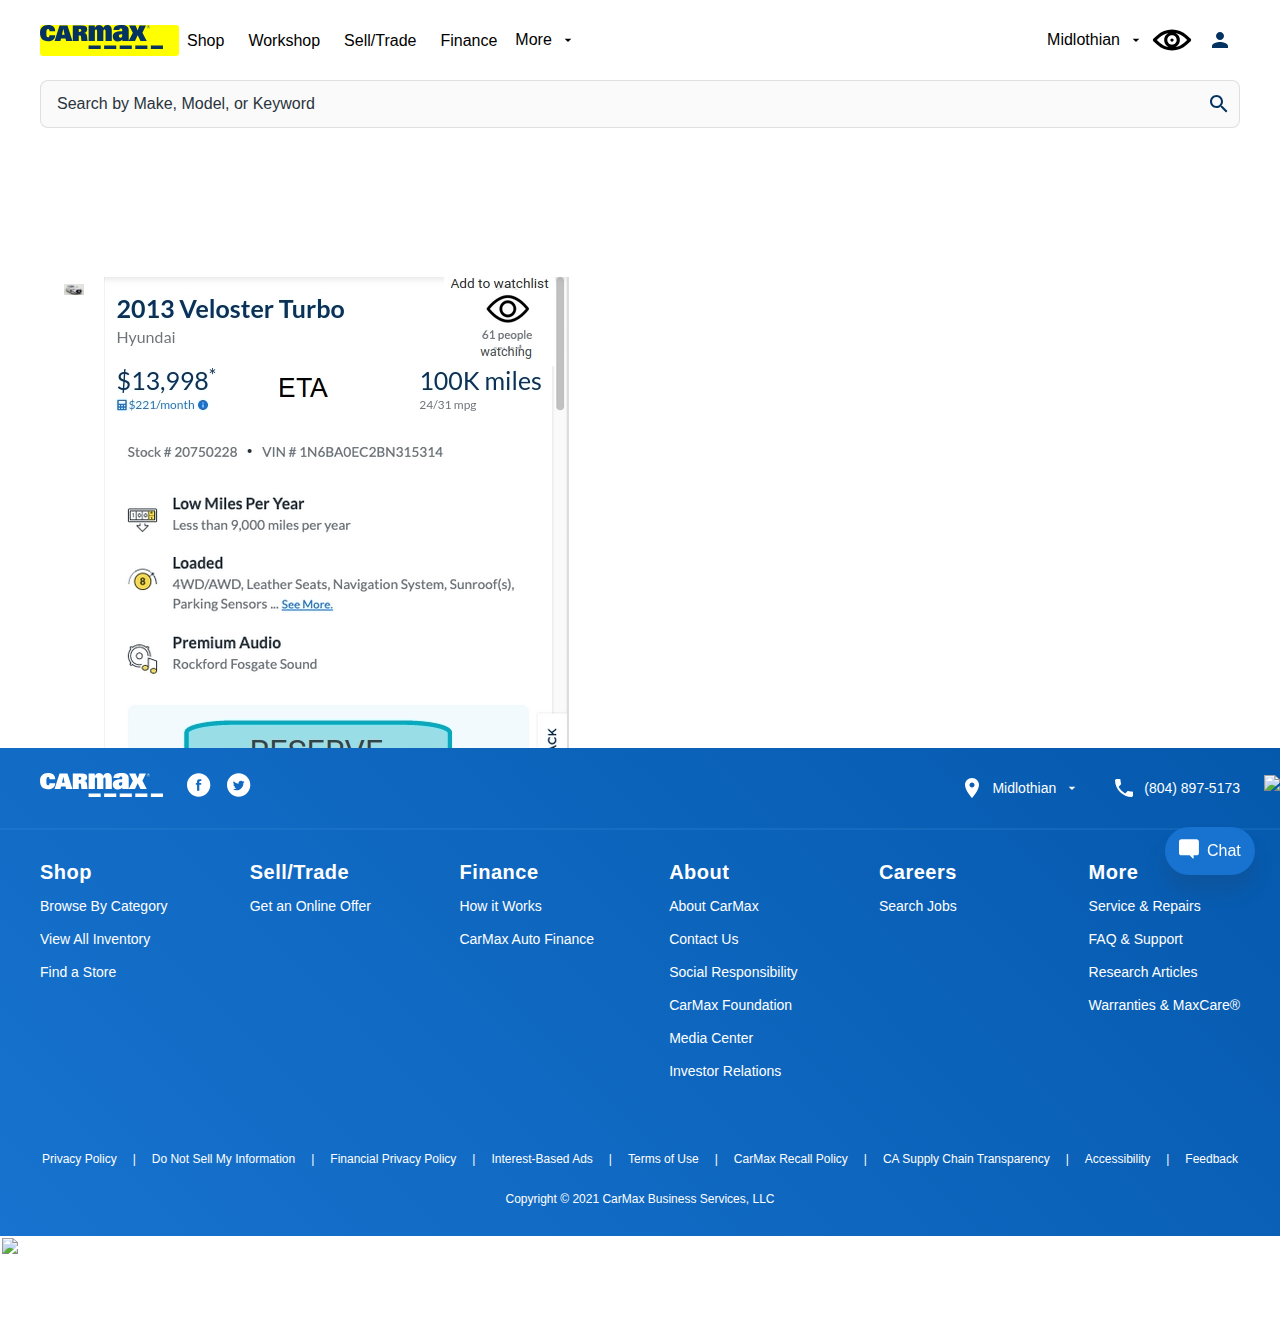
==== commit ade7e5f4: "Add eye icon" ====
--- a/html/car.html
+++ b/html/car.html
@@ -42,6 +42,7 @@
 
   <link rel="stylesheet" href="../style/home.8b2b335fd57dfdce84d2.css">
   <link rel="stylesheet" href="../styles/searchApp.9bafeda80911a5c0542e.css">
+  <script defer src="../cars.js" type="text/javascript"></script>
 
 
 
@@ -1155,7 +1156,9 @@
               <div id="header-my-store-menu" aria-modal="true" role="dialog" aria-labelledby="header-my-store-button"
                 class="header-footer-menu"></div>
             </div>
-          </div><button id="header-saved-cars-button" aria-label="My Saved Cars" class="header-footer-icon-button"><svg
+          </div><button id="header-saved-cars-button" aria-label="My Saved Cars" class="header-footer-icon-button">
+            <img src="../imgs/eye.svg" alt="">
+            <svg
               class="header-footer-icon header-footer-icon--priority" width="40px" height="40px" viewBox="0 0 24 24"
               xmlns="http://www.w3.org/2000/svg" aria-hidden="true" focusable="false">
               <path d="M0 0h24v24H0z" fill="none"></path>
